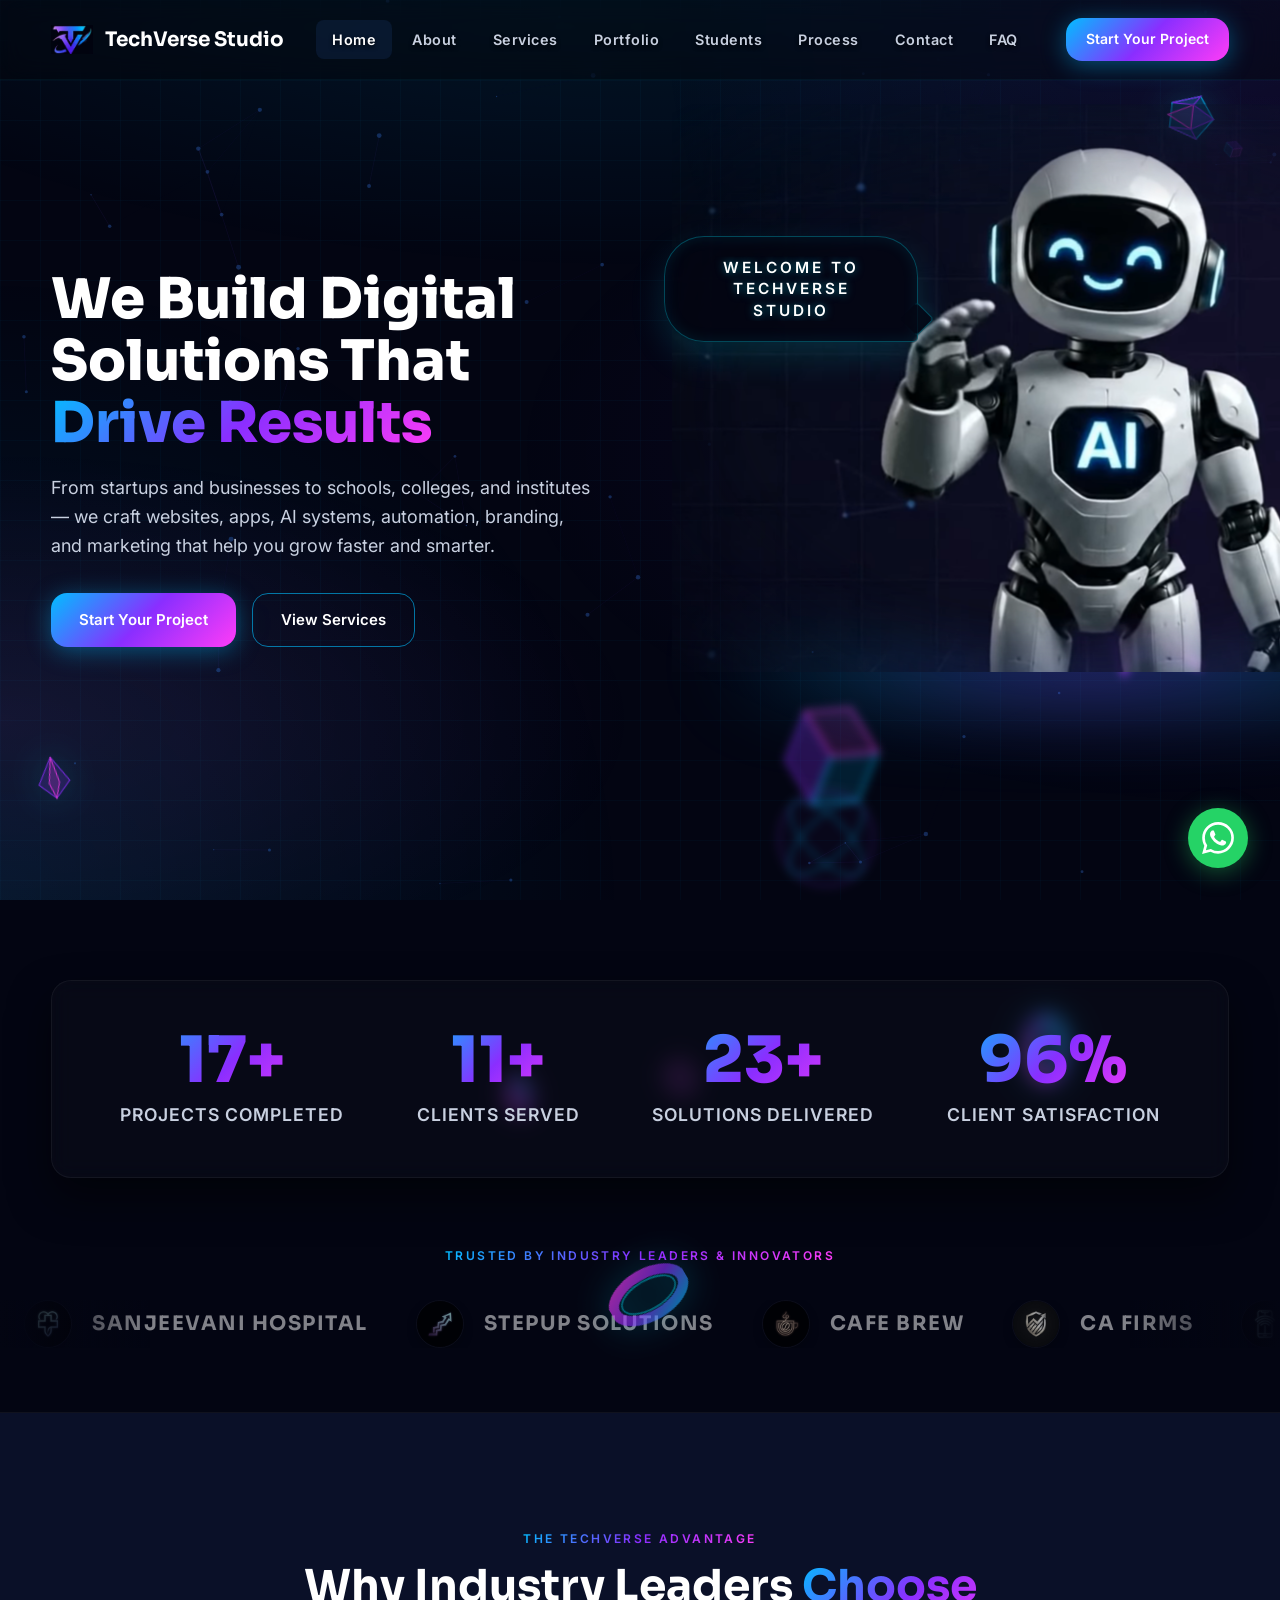
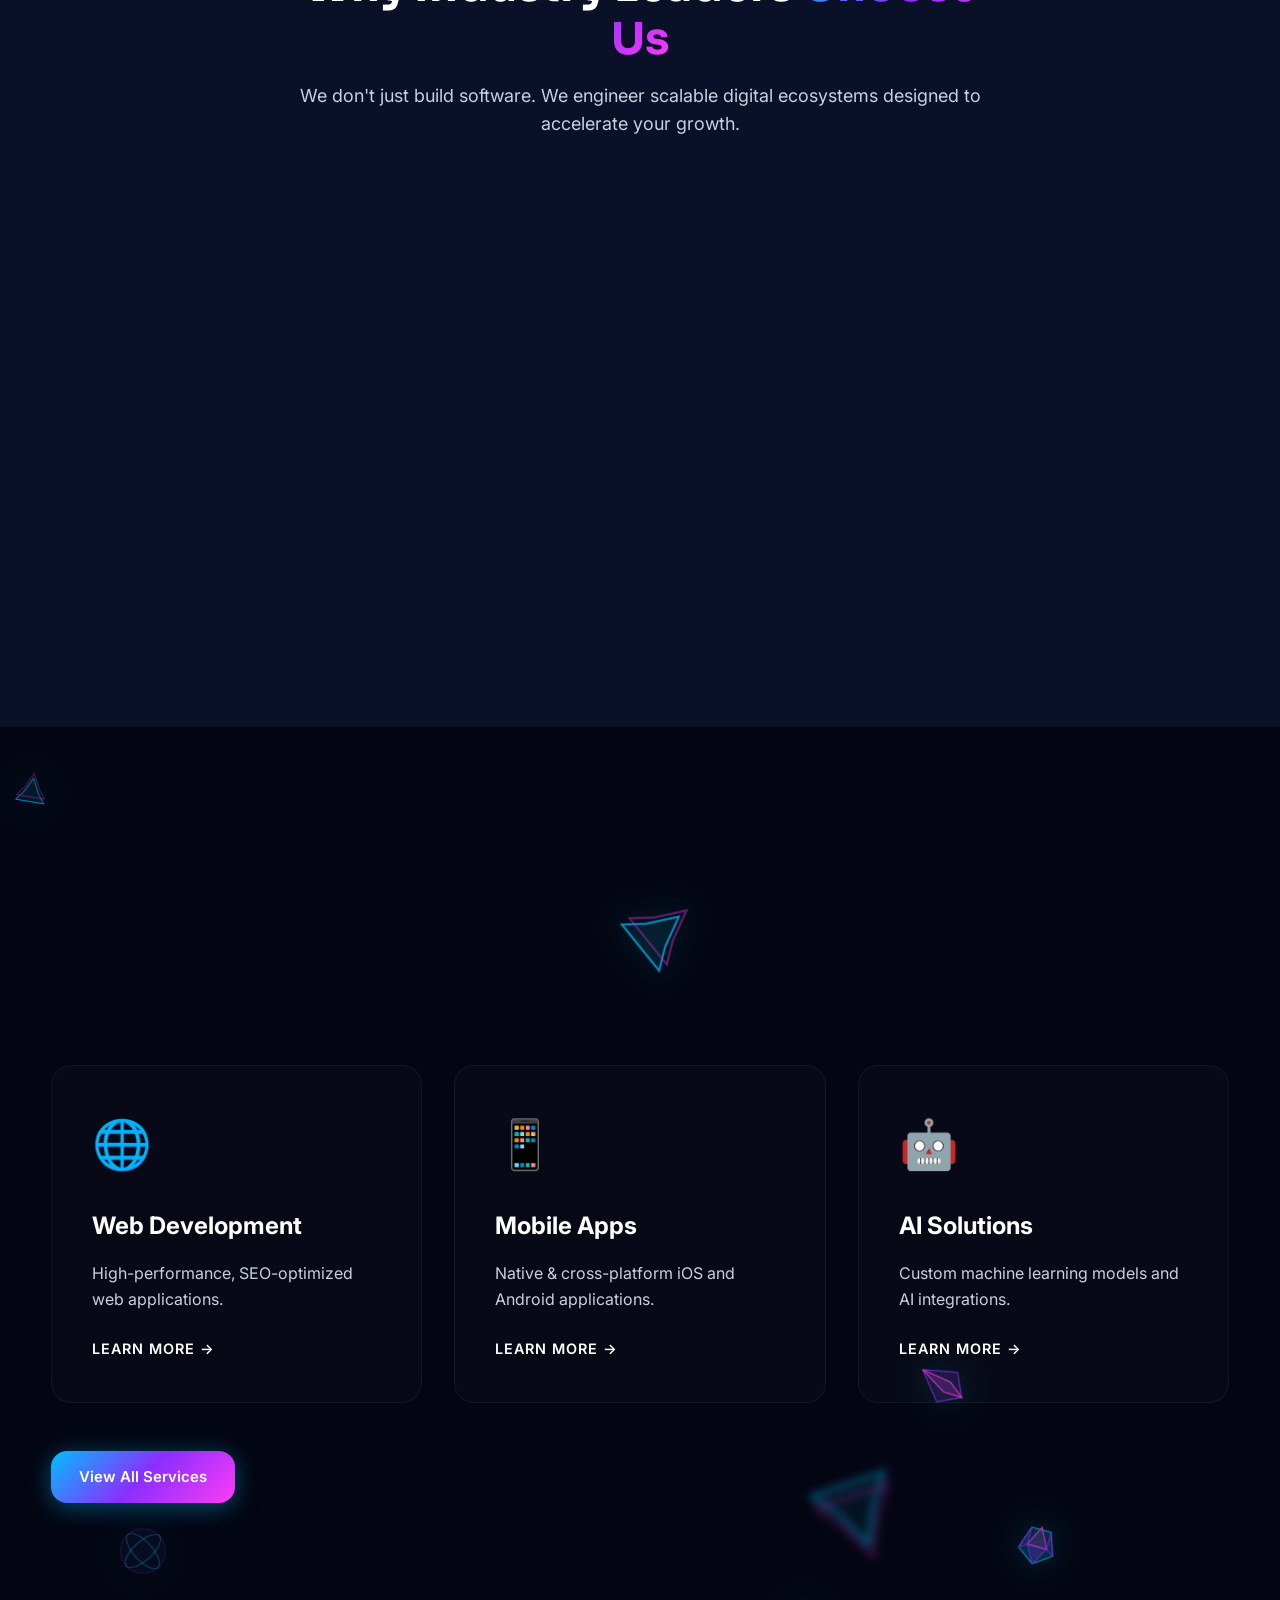
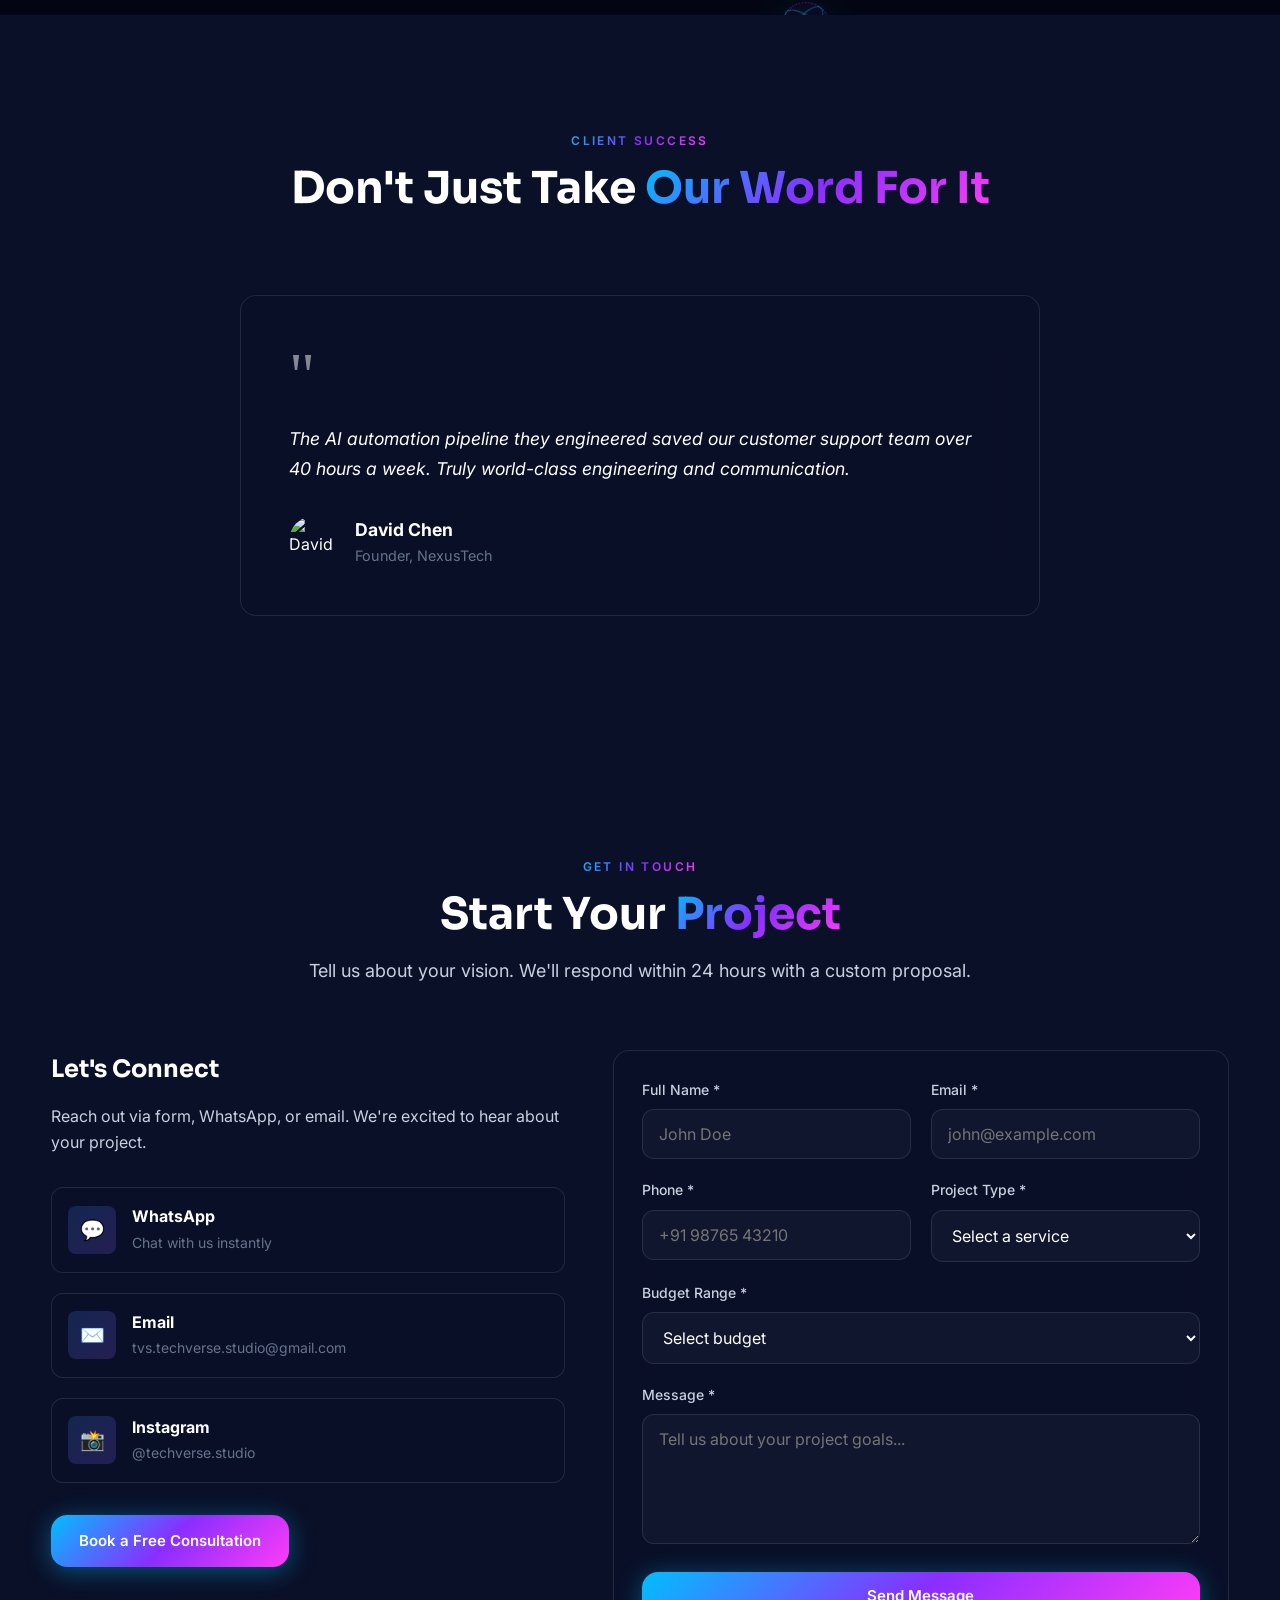
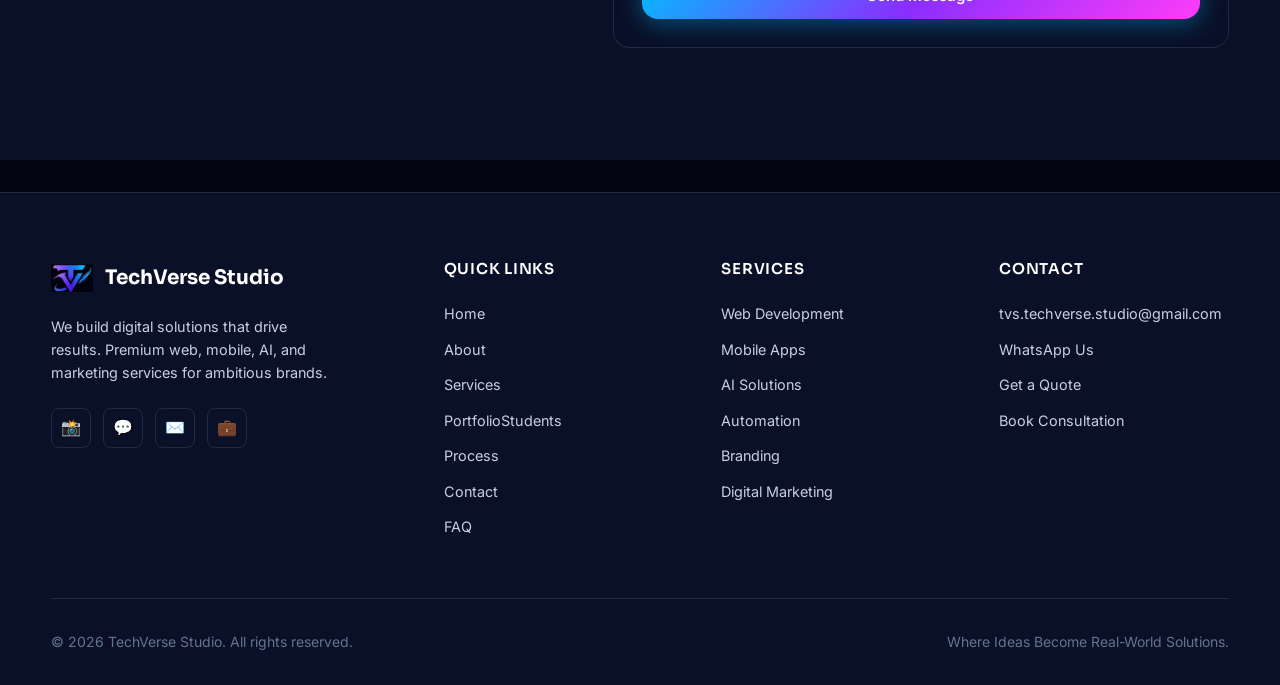
==== index.html @ c6647435 "Refine logo slider layout with perfect circular icons and polished typography" ====
<!DOCTYPE html>
<html lang="en" data-theme="dark">
<head>
  <meta charset="UTF-8">
  <meta name="viewport" content="width=device-width, initial-scale=1.0">
  <meta name="description" content="TechVerse Studio — Premium digital solutions: web development, mobile apps, AI, automation, branding, and marketing. Where ideas become real-world solutions.">
  <meta name="keywords" content="web development, mobile apps, AI solutions, digital marketing, TechVerse Studio">
  <meta name="author" content="TechVerse Studio">
  <title>TechVerse Studio | Where Ideas Become Real-World Solutions</title>
  <link rel="stylesheet" href="css/style.css?v=20">
  <link rel="icon" href="assets/logo.png" type="image/png">
</head>
<body>
  <!-- Global SVG Defs for 3D Objects -->
  <svg width="0" height="0" style="position: absolute; width: 0; height: 0; overflow: hidden;" aria-hidden="true">
    <defs>
      <linearGradient id="neon-gradient" x1="0%" y1="0%" x2="100%" y2="100%">
        <stop offset="0%" stop-color="#00BFFF"/>
        <stop offset="50%" stop-color="#8A2EFF"/>
        <stop offset="100%" stop-color="#FF3CF7"/>
      </linearGradient>
    </defs>
  </svg>

  <canvas id="particle-canvas" aria-hidden="true"></canvas>
  

  <header class="navbar" role="banner">
    <div class="nav-inner">
      <a href="index.html" class="logo" aria-label="TechVerse Studio Home">
        <div class="logo-icon" aria-hidden="true">
          <img src="assets/logo.png" alt="TechVerse Studio logo">
        </div>
        <span>TechVerse Studio</span>
      </a>
      <nav class="nav-links" aria-label="Main navigation">
        <a href="index.html" class="active">Home</a>
        <a href="about.html">About</a>
        <a href="services.html">Services</a>
        <a href="portfolio.html">Portfolio</a><a href="students.html">Students</a>
        <a href="process.html">Process</a>
        <a href="contact.html">Contact</a>
        <a href="faq.html">FAQ</a>
      </nav>
      <div class="nav-actions">
        <a href="contact.html" class="btn btn-primary btn-sm nav-cta">Start Your Project</a>
        <button class="menu-toggle" type="button" aria-label="Open menu" aria-expanded="false">
          <span></span><span></span><span></span>
        </button>
      </div>
    </div>
    <nav class="mobile-menu" aria-label="Mobile navigation">
      <a href="index.html" class="active">Home</a>
      <a href="about.html">About</a>
      <a href="services.html">Services</a>
      <a href="portfolio.html">Portfolio</a><a href="students.html">Students</a>
      <a href="process.html">Process</a>
      <a href="contact.html">Contact</a>
      <a href="faq.html">FAQ</a>
      <a href="contact.html" class="btn btn-primary" style="margin-top:1rem;text-align:center;">Start Your Project</a>
    </nav>
  </header>

  <main>
    <!-- Hero -->
    <section class="hero" id="home" aria-labelledby="hero-heading">
      
      <div class="container">
        <div class="hero-grid">
          <div class="hero-content">
            <h1 id="hero-heading">We Build Digital Solutions That <span class="gradient-text">Drive Results</span></h1>
            <p>From startups and businesses to schools, colleges, and institutes — we craft websites, apps, AI systems, automation, branding, and marketing that help you grow faster and smarter.</p>
            <div class="btn-group">
              <a href="contact.html" class="btn btn-primary">Start Your Project</a>
              <a href="services.html" class="btn btn-secondary">View Services</a>
            </div>
          </div>
          <div class="hero-visual">
            <div class="robot-container">
                <div class="robot-ambient-glow"></div>
                  <video class="robot-video" src="assets/videos/robot-new.webm" autoplay loop muted playsinline aria-label="3D Robot"></video>
              </div>
              <div class="video-caption">
                <span class="typewriter-text" id="robot-caption-text">Welcome To TechVerse Studio</span>
              </div>
          </div>
        </div>
      </div>
    </section>


    <!-- Trusted By / Social Proof -->
    <!-- Stats Bar (Moved from Hero) -->
    <section class="section stats-section" style="padding-top: 4rem; padding-bottom: 0;">
      <div class="container">
            <div class="stats-bar reveal">
              <div class="stat-item">
                <div class="stat-number" data-count="18" data-suffix="+">0</div>
                <div class="stat-label">Projects Completed</div>
              </div>
              <div class="stat-item">
                <div class="stat-number" data-count="12" data-suffix="+">0</div>
                <div class="stat-label">Clients Served</div>
              </div>
              <div class="stat-item">
                <div class="stat-number" data-count="24" data-suffix="+">0</div>
                <div class="stat-label">Solutions Delivered</div>
              </div>
              <div class="stat-item">
                <div class="stat-number" data-count="98" data-suffix="%">0</div>
                <div class="stat-label">Client Satisfaction</div>
              </div>
            </div>
      </div>
    </section>

    <section class="logo-marquee-section" aria-labelledby="trusted-by">
      <div class="container" style="text-align: center; margin-bottom: 2rem;">
        <span class="section-label" id="trusted-by" style="margin-bottom:0;">Trusted by Industry Leaders & Innovators</span>
      </div>
      <div class="marquee-container">
        <div class="marquee-track">

          <!-- Logo set 1 -->
          <div class="marquee-item client-logo">
            <img src="assets/images/logos/sanjeevani.png" alt="Sanjeevani Logo">
            <span class="text-logo">Sanjeevani Hospital</span>
          </div>
          <div class="marquee-item client-logo">
            <img src="assets/images/logos/stepup.png" alt="Stepup Logo">
            <span class="text-logo">Stepup Solutions</span>
          </div>
          <div class="marquee-item client-logo">
            <img src="assets/images/logos/cafe.png" alt="Cafe Brew Logo">
            <span class="text-logo">Cafe Brew</span>
          </div>
          <div class="marquee-item client-logo">
            <img src="assets/images/logos/ca.png" alt="CA Firms Logo">
            <span class="text-logo">CA Firms</span>
          </div>
          <div class="marquee-item client-logo">
            <img src="assets/images/logos/dilip_mobile.png" alt="Dilip Mobile Logo">
            <span class="text-logo">Dilip Mobile Stores</span>
          </div>
          
          <!-- Logo set 2 (Duplicate for infinite scroll) -->
          <div class="marquee-item client-logo">
            <img src="assets/images/logos/sanjeevani.png" alt="Sanjeevani Logo">
            <span class="text-logo">Sanjeevani Hospital</span>
          </div>
          <div class="marquee-item client-logo">
            <img src="assets/images/logos/stepup.png" alt="Stepup Logo">
            <span class="text-logo">Stepup Solutions</span>
          </div>
          <div class="marquee-item client-logo">
            <img src="assets/images/logos/cafe.png" alt="Cafe Brew Logo">
            <span class="text-logo">Cafe Brew</span>
          </div>
          <div class="marquee-item client-logo">
            <img src="assets/images/logos/ca.png" alt="CA Firms Logo">
            <span class="text-logo">CA Firms</span>
          </div>
          <div class="marquee-item client-logo">
            <img src="assets/images/logos/dilip_mobile.png" alt="Dilip Mobile Logo">
            <span class="text-logo">Dilip Mobile Stores</span>
          </div>

        </div>
      </div>
    </section>

    <!-- Why Choose Us -->
    <section class="section" id="why-us" style="background:var(--bg-secondary);">
      <div class="container">
        <header class="section-header reveal">
          <span class="section-label">The TechVerse Advantage</span>
          <h2 class="section-title">Why Industry Leaders <span class="gradient-text">Choose Us</span></h2>
          <p class="section-desc">We don't just build software. We engineer scalable digital ecosystems designed to accelerate your growth.</p>
        </header>
        
        <div class="why-us-grid reveal">
          <div class="glass-card feature-card">
            <div class="feature-icon" aria-hidden="true">📊</div>
            <h3>Data-Driven Strategy</h3>
            <p>Every decision is backed by analytics and user behavior data, ensuring maximum ROI and conversion rates.</p>
          </div>
          <div class="glass-card feature-card">
            <div class="feature-icon" aria-hidden="true">🏆</div>
            <h3>Award-Winning UI/UX</h3>
            <p>We blend breathtaking aesthetics with intuitive user psychology to create digital experiences that captivate and convert.</p>
          </div>
          <div class="glass-card feature-card">
            <div class="feature-icon" aria-hidden="true">⚡</div>
            <h3>Agile Rapid Delivery</h3>
            <p>Our streamlined sprint methodology guarantees transparent milestones and rapid deployment without compromising quality.</p>
          </div>
          <div class="glass-card feature-card">
            <div class="feature-icon" aria-hidden="true">🔒</div>
            <h3>Enterprise Scalability</h3>
            <p>Built on modern, secure cloud architectures designed to scale effortlessly as your user base grows from hundreds to millions.</p>
          </div>
        </div>
      </div>
    </section>

    <!-- Services Preview -->
    <section class="section" id="services-preview">
      <div class="container">
        <header class="section-header reveal">
          <span class="section-label">Our Capabilities</span>
          <h2 class="section-title">End-to-End <span class="gradient-text">Engineering</span></h2>
          <p class="section-desc">Comprehensive digital solutions tailored to solve your most complex business challenges.</p>
        </header>
        
        <div class="services-preview-grid reveal">
          <a href="services.html" class="service-preview-card">
            <div class="service-preview-icon">🌐</div>
            <h3>Web Development</h3>
            <p>High-performance, SEO-optimized web applications.</p>
            <span class="service-link">Learn More &rarr;</span>
          </a>
          <a href="services.html" class="service-preview-card">
            <div class="service-preview-icon">📱</div>
            <h3>Mobile Apps</h3>
            <p>Native & cross-platform iOS and Android applications.</p>
            <span class="service-link">Learn More &rarr;</span>
          </a>
          <a href="services.html" class="service-preview-card">
            <div class="service-preview-icon">🤖</div>
            <h3>AI Solutions</h3>
            <p>Custom machine learning models and AI integrations.</p>
            <span class="service-link">Learn More &rarr;</span>
          </a>
        </div>
        
        <div class="text-center reveal" style="margin-top: 3rem;">
          <a href="services.html" class="btn btn-primary">View All Services</a>
        </div>
      </div>
    </section>


    <!-- Testimonials -->
    <section class="section" id="testimonials" style="background:var(--bg-secondary); overflow: hidden;">
      <div class="container">
        <header class="section-header reveal">
          <span class="section-label">Client Success</span>
          <h2 class="section-title">Don't Just Take <span class="gradient-text">Our Word For It</span></h2>
        </header>

        <div class="testimonial-slider-container reveal">
          <div class="testimonial-track">
            <!-- Testimonial 1 -->
            <div class="glass-card testimonial-card">
              <div class="quote-icon">"</div>
              <p class="testimonial-text">TechVerse didn't just build us a website; they completely overhauled our digital strategy. Our inbound lead generation has increased by 150% since launch.</p>
              <div class="testimonial-author">
                <img src="https://images.unsplash.com/photo-1560250097-0b93528c311a?w=100&h=100&fit=crop" alt="Sarah Jenkins">
                <div>
                  <strong>Sarah Jenkins</strong>
                  <span>CMO, Meridian Corp</span>
                </div>
              </div>
            </div>
            
            <!-- Testimonial 2 -->
            <div class="glass-card testimonial-card">
              <div class="quote-icon">"</div>
              <p class="testimonial-text">The AI automation pipeline they engineered saved our customer support team over 40 hours a week. Truly world-class engineering and communication.</p>
              <div class="testimonial-author">
                <img src="https://images.unsplash.com/photo-1472099645785-5658abf4ff4e?w=100&h=100&fit=crop" alt="David Chen">
                <div>
                  <strong>David Chen</strong>
                  <span>Founder, NexusTech</span>
                </div>
              </div>
            </div>

            <!-- Testimonial 3 -->
            <div class="glass-card testimonial-card">
              <div class="quote-icon">"</div>
              <p class="testimonial-text">From wireframes to final deployment, the TechVerse team was flawless. The mobile app they built is currently maintaining a 4.9 star rating on the App Store.</p>
              <div class="testimonial-author">
                <img src="https://images.unsplash.com/photo-1573496359142-b8d87734a5a2?w=100&h=100&fit=crop" alt="Elena Rodriguez">
                <div>
                  <strong>Elena Rodriguez</strong>
                  <span>VP Product, FitTrack Pro</span>
                </div>
              </div>
            </div>
          </div>
        </div>
      </div>
    </section>



        <!-- Contact -->
    <section class="section" id="contact" style="background:var(--bg-secondary);" aria-labelledby="contact-heading">
      <div class="container">
        <header class="section-header reveal">
          <span class="section-label">Get In Touch</span>
          <h2 id="contact-heading" class="section-title">Start Your <span class="gradient-text">Project</span></h2>
          <p class="section-desc">Tell us about your vision. We'll respond within 24 hours with a custom proposal.</p>
        </header>
        <div class="contact-grid reveal">
          <div class="contact-info">
            <h3>Let's Connect</h3>
            <p style="color:var(--text-secondary);">Reach out via form, WhatsApp, or email. We're excited to hear about your project.</p>
            <div class="contact-methods">
              <a href="#" data-whatsapp class="contact-method">
                <span class="icon" aria-hidden="true">💬</span>
                <div><strong>WhatsApp</strong><br><span style="color:var(--text-muted);font-size:0.875rem;">Chat with us instantly</span></div>
              </a>
              <a href="mailto:tvs.techverse.studio@gmail.com" class="contact-method">
                <span class="icon" aria-hidden="true">✉️</span>
                <div><strong>Email</strong><br><span style="color:var(--text-muted);font-size:0.875rem;">tvs.techverse.studio@gmail.com</span></div>
              </a>
              <a href="https://www.instagram.com/techverse.studio?igsh=OHdoYjA3OWU3Mjho" target="_blank" rel="noopener noreferrer" class="contact-method">
                <span class="icon" aria-hidden="true">📸</span>
                <div><strong>Instagram</strong><br><span style="color:var(--text-muted);font-size:0.875rem;">@techverse.studio</span></div>
              </a>
            </div>
            <a href="#" data-whatsapp class="btn btn-primary">Book a Free Consultation</a>
          </div>
          <form class="glass-card contact-form" id="contact-form" novalidate>
            <input type="hidden" name="_subject" value="New Submission from TechVerse Studio">
            <input type="hidden" name="_captcha" value="false">

            <div class="form-success" role="alert">Thank you! Your message has been prepared. We'll be in touch soon.</div>
            <div class="form-row">
              <div class="form-group">
                <label for="name">Full Name *</label>
                <input type="text" id="name" name="name" required autocomplete="name" placeholder="John Doe">
                <span class="form-error"></span>
              </div>
              <div class="form-group">
                <label for="email">Email *</label>
                <input type="email" id="email" name="email" required autocomplete="email" placeholder="john@example.com">
                <span class="form-error"></span>
              </div>
            </div>
            <div class="form-row">
              <div class="form-group">
                <label for="phone">Phone *</label>
                <input type="tel" id="phone" name="phone" required autocomplete="tel" placeholder="+91 98765 43210">
                <span class="form-error"></span>
              </div>
              <div class="form-group">
                <label for="project">Project Type *</label>
                <select id="project" name="project" required>
                  <option value="">Select a service</option>
                  <option value="web">Web Development</option>
                  <option value="app">Mobile App</option>
                  <option value="ai">AI Solutions</option>
                  <option value="automation">Automation</option>
                  <option value="branding">Branding & Design</option>
                  <option value="marketing">Digital Marketing</option>
                  <option value="other">Other</option>
                </select>
                <span class="form-error"></span>
              </div>
            </div>
            <div class="form-group">
              <label for="budget">Budget Range *</label>
              <select id="budget" name="budget" required>
                <option value="">Select budget</option>
                <option value="under-500">Under $500</option>
                <option value="500-2500">$500 – $2,500</option>
                <option value="2500-10000">$2,500 – $10,000</option>
                <option value="10000+">$10,000+</option>
              </select>
              <span class="form-error"></span>
            </div>
            <div class="form-group">
              <label for="message">Message *</label>
              <textarea id="message" name="message" rows="5" required placeholder="Tell us about your project goals..."></textarea>
              <span class="form-error"></span>
            </div>
            <button type="submit" class="btn btn-primary" style="width:100%;">Send Message</button>
          </form>
        </div>
      </div>
    </section>
  </main>

  <footer class="footer" role="contentinfo">
    <div class="container">
      <div class="footer-grid">
        <div class="footer-brand">
          <a href="index.html" class="logo">
            <div class="logo-icon" aria-hidden="true"><img src="assets/logo.png" alt="TechVerse Studio logo"></div>
            <span>TechVerse Studio</span>
          </a>
          <p>We build digital solutions that drive results. Premium web, mobile, AI, and marketing services for ambitious brands.</p>
          <div class="social-links">
            <a href="https://www.instagram.com/techverse.studio?igsh=OHdoYjA3OWU3Mjho" target="_blank" rel="noopener noreferrer" aria-label="Instagram">📸</a>
            <a href="#" data-whatsapp aria-label="WhatsApp">💬</a>
            <a href="mailto:tvs.techverse.studio@gmail.com" aria-label="Email">✉️</a>
            <a href="https://linkedin.com" target="_blank" rel="noopener noreferrer" aria-label="LinkedIn">💼</a>
          </div>
        </div>
        <div>
          <h4>Quick Links</h4>
          <ul class="footer-links">
            <li><a href="index.html">Home</a></li>
            <li><a href="about.html">About</a></li>
            <li><a href="services.html">Services</a></li>
            <li><a href="portfolio.html">Portfolio</a><a href="students.html">Students</a></li>
            <li><a href="process.html">Process</a></li>
            <li><a href="contact.html">Contact</a></li>
            <li><a href="faq.html">FAQ</a></li>
          </ul>
        </div>
        <div>
          <h4>Services</h4>
          <ul class="footer-links">
            <li><a href="services.html">Web Development</a></li>
            <li><a href="services.html">Mobile Apps</a></li>
            <li><a href="services.html">AI Solutions</a></li>
            <li><a href="services.html">Automation</a></li>
            <li><a href="services.html">Branding</a></li>
            <li><a href="services.html">Digital Marketing</a></li>
          </ul>
        </div>
        <div>
          <h4>Contact</h4>
          <ul class="footer-links">
            <li><a href="mailto:tvs.techverse.studio@gmail.com">tvs.techverse.studio@gmail.com</a></li>
            <li><a href="#" data-whatsapp>WhatsApp Us</a></li>
            <li><a href="contact.html">Get a Quote</a></li>
            <li><a href="contact.html">Book Consultation</a></li>
          </ul>
        </div>
      </div>
      <div class="footer-bottom">
        <p>&copy; 2026 TechVerse Studio. All rights reserved.</p>
        <p>Where Ideas Become Real-World Solutions.</p>
      </div>
    </div>
  </footer>

  <a href="#" class="whatsapp-float" data-whatsapp aria-label="Chat on WhatsApp">
    <svg viewBox="0 0 24 24" xmlns="http://www.w3.org/2000/svg"><path d="M17.472 14.382c-.297-.149-1.758-.867-2.03-.967-.273-.099-.471-.148-.67.15-.197.297-.767.966-.94 1.164-.173.199-.347.223-.644.075-.297-.15-1.255-.463-2.39-1.475-.883-.788-1.48-1.761-1.653-2.059-.173-.297-.018-.458.13-.606.134-.133.298-.347.446-.52.149-.174.198-.298.298-.497.099-.198.05-.371-.025-.52-.075-.149-.669-1.612-.916-2.207-.242-.579-.487-.5-.669-.51-.173-.008-.371-.01-.57-.01-.198 0-.52.074-.792.372-.272.297-1.04 1.016-1.04 2.479 0 1.462 1.065 2.875 1.213 3.074.149.198 2.096 3.2 5.077 4.487.709.306 1.262.489 1.694.625.712.227 1.36.195 1.871.118.571-.085 1.758-.719 2.006-1.413.248-.694.248-1.289.173-1.413-.074-.124-.272-.198-.57-.347m-5.421 7.403h-.004a9.87 9.87 0 01-5.031-1.378l-.361-.214-3.741.982.998-3.648-.235-.374a9.86 9.86 0 01-1.51-5.26c.001-5.45 4.436-9.884 9.888-9.884 2.64 0 5.122 1.03 6.988 2.898a9.825 9.825 0 012.893 6.994c-.003 5.45-4.435 9.884-9.885 9.884m8.413-18.297A11.815 11.815 0 0012.05 0C5.495 0 .16 5.335.157 11.892c0 2.096.547 4.142 1.588 5.945L.057 24l6.305-1.654a11.882 11.882 0 005.683 1.448h.005c6.554 0 11.89-5.335 11.893-11.893a11.821 11.821 0 00-3.48-8.413z"/></svg>
  </a>

  <script src="js/main.js"></script>
</body>
</html>
---- css/style.css ----
/* TechVerse Studio — Premium Futuristic Design System */

@import url('https://fonts.googleapis.com/css2?family=Inter:wght@300;400;500;600;700&family=Sora:wght@400;500;600;700;800&display=swap');

:root {
  --bg-primary: #030512;
  --bg-secondary: #0A1028;
  --bg-card: rgba(10, 16, 40, 0.7);
  --bg-card-hover: rgba(14, 22, 56, 0.9);
  --text-primary: #FFFFFF;
  --text-secondary: #C8D0E0;
  --text-muted: #64748b;
  --accent-blue: #00BFFF;
  --accent-cyan: #00E5FF;
  --accent-purple: #8A2EFF;
  --accent-pink: #FF3CF7;
  --gradient-main: linear-gradient(135deg, #00BFFF 0%, #8A2EFF 50%, #FF3CF7 100%);
  --gradient-text: linear-gradient(135deg, #00BFFF, #8A2EFF, #FF3CF7);
  --gradient-glow: linear-gradient(135deg, rgba(0, 191, 255, 0.4), rgba(138, 46, 255, 0.4));
  --border-glass: rgba(255, 255, 255, 0.1);
  --border-glow: rgba(0, 191, 255, 0.6);
  --shadow-neon: 0 0 20px rgba(0, 191, 255, 0.4), 0 0 60px rgba(138, 46, 255, 0.3);
  --shadow-card: 0 8px 32px rgba(0, 0, 0, 0.6);
  --radius-sm: 8px;
  --radius-md: 12px;
  --radius-lg: 16px;
  --radius-xl: 24px;
  --font-display: 'Sora', sans-serif;
  --font-body: 'Inter', sans-serif;
  --nav-height: 80px;
  --transition: 0.35s cubic-bezier(0.4, 0, 0.2, 1);
  --container: min(1200px, 92vw);
}

[data-theme="light"] {
  --bg-primary: #f8fafc;
  --bg-secondary: #eef2ff;
  --bg-card: rgba(255, 255, 255, 0.85);
  --bg-card-hover: rgba(255, 255, 255, 0.95);
  --text-primary: #0f172a;
  --text-secondary: #475569;
  --text-muted: #64748b;
  --border-glass: rgba(15, 23, 42, 0.1);
  --border-glow: rgba(59, 130, 246, 0.25);
  --shadow-neon: 0 0 40px rgba(59, 130, 246, 0.1);
  --shadow-card: 0 8px 32px rgba(15, 23, 42, 0.08);
}

*, *::before, *::after {
  box-sizing: border-box;
  margin: 0;
  padding: 0;
}

html {
  scroll-behavior: smooth;
  scroll-padding-top: var(--nav-height);
}

body {
  font-family: var(--font-body);
  background: var(--bg-primary);
  color: var(--text-primary);
  line-height: 1.6;
  overflow-x: hidden;
  position: relative;
  transition: background var(--transition), color var(--transition);
}

body::before {
  content: '';
  position: fixed;
  inset: 0;
  background:
    radial-gradient(ellipse 80% 50% at 50% -20%, rgba(0, 191, 255, 0.15), transparent),
    radial-gradient(ellipse 60% 40% at 100% 50%, rgba(138, 46, 255, 0.1), transparent),
    radial-gradient(ellipse 50% 30% at 0% 80%, rgba(255, 60, 247, 0.08), transparent),
    linear-gradient(rgba(0, 191, 255, 0.03) 1px, transparent 1px),
    linear-gradient(90deg, rgba(0, 191, 255, 0.03) 1px, transparent 1px);
  background-size: 100% 100%, 100% 100%, 100% 100%, 40px 40px, 40px 40px;
  pointer-events: none;
  z-index: 0;
}

#particle-canvas {
  position: fixed;
  inset: 0;
  z-index: 0;
  pointer-events: none;
  opacity: 0.6;
}

img {
  max-width: 100%;
  height: auto;
  display: block;
}

a {
  color: inherit;
  text-decoration: none;
  transition: color var(--transition);
}

ul { list-style: none; }

.container {
  width: var(--container);
  margin-inline: auto;
  position: relative;
  z-index: 1;
}

.hero {
  min-height: 100vh;
  display: flex;
  align-items: center;
  padding: calc(var(--nav-height) + 4rem) 0 4rem;
  background: radial-gradient(circle at top right, rgba(138, 46, 255, 0.1), transparent 40%),
              radial-gradient(circle at bottom left, rgba(0, 191, 255, 0.1), transparent 40%);
  position: relative;
}

.section {
  padding: clamp(4rem, 10vw, 7rem) 0;
  position: relative;
  z-index: 1;
}

.section-header {
  text-align: center;
  max-width: 720px;
  margin: 0 auto clamp(2.5rem, 5vw, 4rem);
}

.section-label {
  display: inline-block;
  font-size: 0.75rem;
  font-weight: 600;
  letter-spacing: 0.2em;
  text-transform: uppercase;
  background: var(--gradient-text);
  -webkit-background-clip: text;
  -webkit-text-fill-color: transparent;
  background-clip: text;
  margin-bottom: 0.75rem;
}

.section-title {
  font-family: var(--font-display);
  font-size: clamp(1.75rem, 4vw, 2.75rem);
  font-weight: 700;
  line-height: 1.2;
  margin-bottom: 1rem;
}

.section-desc {
  color: var(--text-secondary);
  font-size: clamp(1rem, 2vw, 1.125rem);
}

.gradient-text {
  background: var(--gradient-text);
  -webkit-background-clip: text;
  -webkit-text-fill-color: transparent;
  background-clip: text;
}

/* Buttons */
.btn {
  display: inline-flex;
  align-items: center;
  justify-content: center;
  gap: 0.5rem;
  padding: 0.875rem 1.75rem;
  font-family: var(--font-body);
  font-size: 0.9375rem;
  font-weight: 600;
  border-radius: 16px;
  border: none;
  cursor: pointer;
  transition: all 0.4s cubic-bezier(0.4, 0, 0.2, 1);
  position: relative;
  overflow: hidden;
}

.btn-primary {
  background: var(--gradient-main);
  color: #fff;
  box-shadow: 0 4px 24px rgba(0, 191, 255, 0.4);
}

.btn-primary:hover {
  transform: translateY(-3px) scale(1.02);
  box-shadow: 0 8px 40px rgba(0, 191, 255, 0.6), 0 0 60px rgba(138, 46, 255, 0.4);
}

.btn-secondary {
  background: transparent;
  color: var(--text-primary);
  border: 1px solid var(--border-glow);
  backdrop-filter: blur(12px);
}

.btn-secondary:hover {
  border-color: var(--accent-cyan);
  background: rgba(0, 191, 255, 0.1);
  box-shadow: 0 0 30px rgba(0, 229, 255, 0.3);
  transform: translateY(-3px) scale(1.02);
}

.btn-ghost {
  background: rgba(255, 255, 255, 0.05);
  border: 1px solid var(--border-glass);
  color: var(--text-primary);
}

.btn-ghost:hover {
  background: rgba(255, 255, 255, 0.1);
  border-color: var(--border-glow);
}

.btn-sm { padding: 0.625rem 1.25rem; font-size: 0.875rem; }

.btn-group {
  display: flex;
  flex-wrap: wrap;
  gap: 1rem;
}

/* Glass cards */
.glass-card {
  background: var(--bg-card);
  backdrop-filter: blur(20px);
  -webkit-backdrop-filter: blur(20px);
  border: 1px solid var(--border-glass);
  border-radius: var(--radius-lg);
  padding: 1.75rem;
  transition: all var(--transition);
  position: relative;
  overflow: hidden;
}

.glass-card::before {
  content: '';
  position: absolute;
  inset: 0;
  border-radius: inherit;
  padding: 2px;
  background: linear-gradient(135deg, rgba(0, 191, 255, 0.8), transparent 40%, rgba(255, 60, 247, 0.6));
  -webkit-mask: linear-gradient(#fff 0 0) content-box, linear-gradient(#fff 0 0);
  mask: linear-gradient(#fff 0 0) content-box, linear-gradient(#fff 0 0);
  -webkit-mask-composite: xor;
  mask-composite: exclude;
  opacity: 0;
  transition: opacity var(--transition);
  pointer-events: none;
}

.glass-card:hover {
  background: var(--bg-card-hover);
  transform: translateY(-4px);
  box-shadow: var(--shadow-neon), var(--shadow-card);
  border-color: var(--border-glow);
}

.glass-card:hover::before { opacity: 1; }

/* Navbar */
.navbar {
  position: fixed;
  top: 0;
  left: 0;
  right: 0;
  height: var(--nav-height);
  z-index: 1000;
  transition: all var(--transition);
}

.navbar.scrolled {
  background: rgba(3, 5, 8, 0.85);
  backdrop-filter: blur(20px);
  -webkit-backdrop-filter: blur(20px);
  border-bottom: 1px solid var(--border-glass);
  box-shadow: 0 4px 24px rgba(0, 0, 0, 0.2);
}

[data-theme="light"] .navbar.scrolled {
  background: rgba(248, 250, 252, 0.9);
}

.nav-inner {
  display: flex;
  align-items: center;
  justify-content: space-between;
  height: 100%;
  width: var(--container);
  margin-inline: auto;
}

.logo {
  display: flex;
  align-items: center;
  gap: 0.75rem;
  font-family: var(--font-display);
  font-weight: 700;
  font-size: 1.25rem;
}

.logo-icon {
  width: 42px;
  height: 42px;
  border-radius: var(--radius-sm);
  background: transparent;
  display: flex;
  align-items: center;
  justify-content: center;
  flex-shrink: 0;
  overflow: hidden;
}

.logo-icon svg { width: 24px; height: 24px; }

.logo-icon img {
  width: 100%;
  height: 100%;
  object-fit: contain;
}

.nav-links {
  display: flex;
  align-items: center;
  gap: 0.25rem;
}

.nav-links a {
  padding: 0.5rem 1rem;
  font-size: 0.9rem;
  font-weight: 500;
  color: var(--text-secondary);
  border-radius: var(--radius-sm);
  transition: all var(--transition);
}

.nav-links a:hover,
.nav-links a.active {
  color: var(--text-primary);
  background: rgba(59, 130, 246, 0.1);
}

.nav-actions {
  display: flex;
  align-items: center;
  gap: 0.75rem;
}



.theme-toggle:hover {
  border-color: var(--border-glow);
  box-shadow: 0 0 16px rgba(59, 130, 246, 0.2);
}

.nav-cta { display: inline-flex; }

.menu-toggle {
  display: none;
  flex-direction: column;
  gap: 5px;
  width: 44px;
  height: 44px;
  padding: 10px;
  border: 1px solid var(--border-glass);
  border-radius: var(--radius-sm);
  background: rgba(255, 255, 255, 0.05);
  cursor: pointer;
}

.menu-toggle span {
  display: block;
  height: 2px;
  background: var(--text-primary);
  border-radius: 2px;
  transition: all var(--transition);
}

.menu-toggle.active span:nth-child(1) {
  transform: rotate(45deg) translate(5px, 5px);
}

.menu-toggle.active span:nth-child(2) { opacity: 0; }

.menu-toggle.active span:nth-child(3) {
  transform: rotate(-45deg) translate(5px, -5px);
}

.mobile-menu {
  display: none;
  position: fixed;
  top: var(--nav-height);
  left: 0;
  right: 0;
  bottom: 0;
  background: rgba(3, 5, 8, 0.98);
  backdrop-filter: blur(24px);
  z-index: 999;
  padding: 2rem;
  flex-direction: column;
  gap: 0.5rem;
  transform: translateX(100%);
  transition: transform 0.4s cubic-bezier(0.4, 0, 0.2, 1);
}

.mobile-menu.open {
  transform: translateX(0);
}

.mobile-menu a {
  padding: 1rem 1.25rem;
  font-size: 1.125rem;
  font-weight: 500;
  border-radius: var(--radius-md);
  border: 1px solid transparent;
}

.mobile-menu a:hover,
.mobile-menu a.active {
  background: rgba(59, 130, 246, 0.1);
  border-color: var(--border-glass);
}

/* Hero */
.hero {
  min-height: 100vh;
  display: flex;
  align-items: center;
  padding-top: var(--nav-height);
  position: relative;
  overflow: hidden;
}

.hero-grid {
  display: grid;
  grid-template-columns: 1fr 1fr;
  gap: 3rem;
  align-items: center;
}

.hero-badge {
  display: inline-flex;
  align-items: center;
  gap: 0.5rem;
  padding: 0.5rem 1rem;
  background: rgba(59, 130, 246, 0.1);
  border: 1px solid var(--border-glow);
  border-radius: 100px;
  font-size: 0.8125rem;
  font-weight: 500;
  color: var(--accent-cyan);
  margin-bottom: 1.5rem;
  animation: fadeInUp 0.8s ease;
}

.hero-badge .pulse {
  width: 8px;
  height: 8px;
  background: var(--accent-cyan);
  border-radius: 50%;
  animation: pulse 2s infinite;
}

.hero-content {
  position: relative;
  pointer-events: auto;
}

.hero h1 {
  font-family: var(--font-display);
  font-size: clamp(2.25rem, 5vw, 3.5rem);
  font-weight: 800;
  line-height: 1.1;
  margin-bottom: 1.25rem;
  animation: fadeInUp 0.8s ease 0.1s both;
}

.hero-tagline {
  font-size: clamp(1rem, 2vw, 1.25rem);
  color: var(--accent-cyan);
  font-weight: 500;
  margin-bottom: 0.75rem;
  animation: fadeInUp 0.8s ease 0.15s both;
}

.hero p {
  color: var(--text-secondary);
  font-size: clamp(1rem, 2vw, 1.125rem);
  max-width: 540px;
  margin-bottom: 2rem;
  animation: fadeInUp 0.8s ease 0.2s both;
}

.hero .btn-group { animation: fadeInUp 0.8s ease 0.3s both; }

.hero-visual {
  position: relative;
  animation: fadeIn 1s ease 0.4s both;
  display: flex;
  justify-content: center;
  align-items: center; /* Align with left-side content center */
}

/* 3D Robot Video Integration */
.robot-container {
  position: relative;
  width: 180%; /* Even larger frame width */
  max-width: 1400px; 
  right: -25%; 
  margin-inline: auto;
  display: flex;
  justify-content: flex-end;
  align-items: center;
  transform: translateY(-20px) scale(2.1); /* Scaled up by ~30% from 1.6 */
  pointer-events: none;
}

.robot-ambient-glow {
  position: absolute;
  bottom: 10%;
  left: 50%;
  transform: translateX(-50%);
  width: 60%;
  height: 40px;
  background: radial-gradient(ellipse at center, rgba(138, 46, 255, 0.6) 0%, rgba(0, 191, 255, 0.3) 50%, transparent 80%);
  filter: blur(20px);
  z-index: 0;
  animation: pulse 4s infinite alternate;
}

.robot-video {
  width: 100%;
  height: auto;
  position: relative;
  z-index: 1;
  object-fit: contain;
  /* Strictly remove generator logos in corners */
  clip-path: inset(0 15% 15% 15%); 
  /* Aggressively fade the margins of the video box to 0% opacity long before the actual edge, guaranteeing a seamless blend into the website background */
  -webkit-mask-image: radial-gradient(ellipse at 50% 45%, black 40%, transparent 75%);
  mask-image: radial-gradient(ellipse at 50% 45%, black 40%, transparent 75%);
}

/* Creative Speech Cloud Caption */
.video-caption {
  position: absolute;
  top: -20%; /* Shifted even higher to -20% */
  right: 55%; /* Shifted towards the right */
  z-index: 20;
  display: flex;
  align-items: center;
  justify-content: center;
  background: rgba(3, 5, 18, 0.7);
  backdrop-filter: blur(12px);
  -webkit-backdrop-filter: blur(12px);
  border: 1px solid rgba(0, 229, 255, 0.3);
  padding: 1.25rem 2rem;
  /* Speech bubble shape: fully rounded except the bottom-right corner which acts as the base of the tail */
  border-radius: 40px 40px 5px 40px;
  box-shadow: 0 15px 35px rgba(0, 229, 255, 0.15), inset 0 0 15px rgba(0, 229, 255, 0.1);
  animation: float 4s ease-in-out infinite;
  white-space: nowrap;
  
  /* Hidden by default, appears when waving */
  opacity: 0;
  transform: translateY(10px) scale(0.95);
  transition: opacity 0.4s ease, transform 0.4s ease;
  pointer-events: none;
}

.hero-visual.is-waving .video-caption {
  opacity: 1;
  transform: translateY(0) scale(1);
}

/* The Speech Tail pointing towards the robot's mouth */
.video-caption::after {
  content: '';
  position: absolute;
  bottom: 10px;
  right: -12px;
  width: 24px;
  height: 24px;
  background: rgba(3, 5, 18, 0.7);
  border-right: 1px solid rgba(0, 229, 255, 0.3);
  border-top: 1px solid rgba(0, 229, 255, 0.3);
  backdrop-filter: blur(12px);
  -webkit-backdrop-filter: blur(12px);
  transform: rotate(45deg);
  border-radius: 4px;
  z-index: -1;
  box-shadow: 5px -5px 10px rgba(0, 229, 255, 0.05);
}

.typewriter-text {
  font-family: var(--font-mono);
  font-size: clamp(0.9rem, 1.2vw, 1.1rem);
  font-weight: 600;
  color: #ffffff;
  text-transform: uppercase;
  letter-spacing: 3px;
  text-shadow: 0 0 8px rgba(0, 229, 255, 0.5);
  border-right: none;
  white-space: normal;
  text-align: center;
  margin: 0 auto;
  line-height: 1.4;
  clip-path: inset(0 100% 0 0);
  animation: none;
}

.hero-visual.is-waving .typewriter-text {
  animation: typing-clip 1.5s forwards;
}

@keyframes typing-clip {
  from { clip-path: inset(0 100% 0 0); }
  to { clip-path: inset(0 0 0 0); }
}

@keyframes blink-caret {
  from, to { border-color: transparent }
  50% { border-color: var(--accent-cyan); }
}

.floating {
  animation: float 6s ease-in-out infinite;
}

.floating-delay { animation-delay: -3s; }

/* Stats */
.stats-bar {
  display: grid;
  grid-template-columns: repeat(4, 1fr);
  gap: 1.5rem;
  margin-top: 4rem;
  padding: 2rem;
  background: var(--bg-card);
  backdrop-filter: blur(20px);
  border: 1px solid var(--border-glass);
  border-radius: var(--radius-xl);
}

.stat-item { text-align: center; }

.stat-number {
  font-family: var(--font-display);
  font-size: clamp(2rem, 4vw, 2.75rem);
  font-weight: 700;
  background: var(--gradient-text);
  -webkit-background-clip: text;
  -webkit-text-fill-color: transparent;
  background-clip: text;
}

.stat-label {
  font-size: 0.875rem;
  color: var(--text-secondary);
  margin-top: 0.25rem;
}

/* Services grid */
.services-grid {
  display: grid;
  grid-template-columns: repeat(auto-fill, minmax(280px, 1fr));
  gap: 1.5rem;
}

.service-card .service-icon {
  width: 56px;
  height: 56px;
  border-radius: var(--radius-md);
  background: linear-gradient(135deg, rgba(59, 130, 246, 0.2), rgba(139, 92, 246, 0.2));
  display: flex;
  align-items: center;
  justify-content: center;
  font-size: 1.5rem;
  margin-bottom: 1.25rem;
  transition: transform var(--transition);
}

.service-card:hover .service-icon {
  transform: scale(1.08);
  box-shadow: 0 0 24px rgba(59, 130, 246, 0.3);
}

.service-card h3 {
  font-family: var(--font-display);
  font-size: 1.125rem;
  font-weight: 600;
  margin-bottom: 0.5rem;
}

.service-card p {
  font-size: 0.9rem;
  color: var(--text-secondary);
  line-height: 1.5;
}

/* Why choose / benefits */
.benefits-grid {
  display: grid;
  grid-template-columns: repeat(auto-fill, minmax(300px, 1fr));
  gap: 1.5rem;
}

.benefit-card {
  display: flex;
  gap: 1.25rem;
  align-items: flex-start;
}

.benefit-num {
  font-family: var(--font-display);
  font-size: 2rem;
  font-weight: 800;
  background: var(--gradient-text);
  -webkit-background-clip: text;
  -webkit-text-fill-color: transparent;
  background-clip: text;
  opacity: 0.6;
  line-height: 1;
}

.benefit-card h3 {
  font-size: 1.125rem;
  font-weight: 600;
  margin-bottom: 0.375rem;
}

.benefit-card p {
  font-size: 0.9rem;
  color: var(--text-secondary);
}

/* Industries */
.industries-grid {
  display: grid;
  grid-template-columns: repeat(auto-fill, minmax(160px, 1fr));
  gap: 1.25rem;
}

.industry-card {
  text-align: center;
  padding: 2rem 1rem;
}

.industry-card .industry-icon {
  font-size: 2.5rem;
  margin-bottom: 1rem;
  display: block;
}

.industry-card h3 {
  font-size: 1rem;
  font-weight: 600;
}

/* Process timeline */
.process-timeline {
  display: grid;
  grid-template-columns: repeat(5, 1fr);
  gap: 1rem;
  position: relative;
}

.process-timeline::before {
  content: '';
  position: absolute;
  top: 36px;
  left: 10%;
  right: 10%;
  height: 2px;
  background: linear-gradient(90deg, var(--accent-blue), var(--accent-cyan), var(--accent-purple), var(--accent-pink));
  opacity: 0.6;
  z-index: 0;
}

.process-step {
  text-align: center;
  position: relative;
  z-index: 1;
}

.process-step .step-icon {
  width: 72px;
  height: 72px;
  margin: 0 auto 1.25rem;
  border-radius: 50%;
  background: var(--bg-card);
  border: 2px solid var(--border-glow);
  display: flex;
  align-items: center;
  justify-content: center;
  font-size: 1.5rem;
  transition: all var(--transition);
  box-shadow: var(--shadow-neon);
}

.process-step:hover .step-icon {
  transform: scale(1.1);
  box-shadow: 0 0 32px rgba(59, 130, 246, 0.4);
}

.process-step h3 {
  font-family: var(--font-display);
  font-size: 1rem;
  font-weight: 600;
  margin-bottom: 0.5rem;
}

.process-step p {
  font-size: 0.8125rem;
  color: var(--text-secondary);
  padding: 0 0.5rem;
}

/* Portfolio */
.filter-bar {
  display: flex;
  flex-wrap: wrap;
  justify-content: center;
  gap: 0.75rem;
  margin-bottom: 2.5rem;
}

.filter-btn {
  padding: 0.625rem 1.25rem;
  font-size: 0.875rem;
  font-weight: 500;
  border-radius: 100px;
  border: 1px solid var(--border-glass);
  background: transparent;
  color: var(--text-secondary);
  cursor: pointer;
  transition: all var(--transition);
}

.filter-btn:hover,
.filter-btn.active {
  background: var(--gradient-main);
  color: #fff;
  border-color: transparent;
  box-shadow: 0 4px 16px rgba(59, 130, 246, 0.3);
}

.portfolio-grid {
  display: grid;
  grid-template-columns: repeat(auto-fill, minmax(340px, 1fr));
  gap: 1.5rem;
}

.portfolio-card {
  padding: 0;
  overflow: hidden;
}

.portfolio-card.hidden { display: none; }

.portfolio-image {
  aspect-ratio: 16/10;
  overflow: hidden;
  position: relative;
}

.portfolio-image img {
  width: 100%;
  height: 100%;
  object-fit: cover;
  transition: transform 0.6s ease;
}

.portfolio-card:hover .portfolio-image img {
  transform: scale(1.08);
}

.portfolio-image .category-badge {
  position: absolute;
  top: 1rem;
  left: 1rem;
  padding: 0.375rem 0.875rem;
  background: rgba(3, 5, 8, 0.8);
  backdrop-filter: blur(8px);
  border-radius: 100px;
  font-size: 0.75rem;
  font-weight: 600;
  color: var(--accent-cyan);
}

.portfolio-content { padding: 1.5rem; }

.portfolio-content h3 {
  font-family: var(--font-display);
  font-size: 1.25rem;
  font-weight: 600;
  margin-bottom: 0.5rem;
}

.portfolio-content p {
  font-size: 0.9rem;
  color: var(--text-secondary);
  margin-bottom: 1rem;
}

.tech-tags {
  display: flex;
  flex-wrap: wrap;
  gap: 0.5rem;
}

.tech-tags span {
  font-size: 0.75rem;
  padding: 0.25rem 0.625rem;
  background: rgba(59, 130, 246, 0.1);
  border-radius: 100px;
  color: var(--accent-cyan);
}

/* Testimonials */
.testimonials-grid {
  display: grid;
  grid-template-columns: repeat(auto-fill, minmax(320px, 1fr));
  gap: 1.5rem;
}

.testimonial-card .stars {
  color: #fbbf24;
  font-size: 1rem;
  letter-spacing: 2px;
  margin-bottom: 1rem;
}

.testimonial-card blockquote {
  font-size: 1rem;
  color: var(--text-secondary);
  font-style: italic;
  margin-bottom: 1.5rem;
  line-height: 1.7;
}

.testimonial-author {
  display: flex;
  align-items: center;
  gap: 1rem;
}

.author-avatar {
  width: 48px;
  height: 48px;
  border-radius: 50%;
  background: var(--gradient-main);
  display: flex;
  align-items: center;
  justify-content: center;
  font-weight: 700;
  font-size: 1rem;
}

.author-info strong {
  display: block;
  font-size: 0.9375rem;
}

.author-info span {
  font-size: 0.8125rem;
  color: var(--text-muted);
}

/* CTA banner */
.cta-banner {
  text-align: center;
  padding: clamp(3rem, 8vw, 5rem);
  background: linear-gradient(135deg, rgba(59, 130, 246, 0.15), rgba(139, 92, 246, 0.15));
  border: 1px solid var(--border-glow);
  border-radius: var(--radius-xl);
  position: relative;
  overflow: hidden;
}

.cta-banner::before {
  content: '';
  position: absolute;
  inset: -50%;
  background: conic-gradient(from 0deg, transparent, rgba(59, 130, 246, 0.1), transparent 30%);
  animation: rotate 20s linear infinite;
}

.cta-banner > * { position: relative; z-index: 1; }

.cta-banner h2 {
  font-family: var(--font-display);
  font-size: clamp(1.75rem, 4vw, 2.5rem);
  font-weight: 700;
  margin-bottom: 1rem;
}

.cta-banner p {
  color: var(--text-secondary);
  margin-bottom: 2rem;
  max-width: 560px;
  margin-inline: auto;
}

/* Pricing */
.pricing-grid {
  display: grid;
  grid-template-columns: repeat(auto-fill, minmax(300px, 1fr));
  gap: 1.5rem;
  align-items: stretch;
}

.pricing-card {
  display: flex;
  flex-direction: column;
}

.pricing-card.featured {
  border-color: var(--border-glow);
  transform: scale(1.02);
  box-shadow: var(--shadow-neon);
}

.pricing-card .plan-name {
  font-family: var(--font-display);
  font-size: 1.25rem;
  font-weight: 600;
  margin-bottom: 0.5rem;
}

.pricing-card .plan-price {
  font-size: 2rem;
  font-weight: 700;
  margin-bottom: 0.25rem;
}

.pricing-card .plan-price span {
  font-size: 0.875rem;
  font-weight: 400;
  color: var(--text-muted);
}

.pricing-card .plan-desc {
  font-size: 0.9rem;
  color: var(--text-secondary);
  margin-bottom: 1.5rem;
  flex-grow: 1;
}

.pricing-features {
  margin-bottom: 1.5rem;
}

.pricing-features li {
  padding: 0.5rem 0;
  font-size: 0.9rem;
  color: var(--text-secondary);
  display: flex;
  align-items: center;
  gap: 0.5rem;
}

.pricing-features li::before {
  content: '✓';
  color: var(--accent-cyan);
  font-weight: 700;
}

/* FAQ */
.faq-list { max-width: 800px; margin-inline: auto; }

.faq-item {
  border-bottom: 1px solid var(--border-glass);
  overflow: hidden;
}

.faq-question {
  width: 100%;
  display: flex;
  align-items: center;
  justify-content: space-between;
  gap: 1rem;
  padding: 1.25rem 0;
  background: none;
  border: none;
  color: var(--text-primary);
  font-family: var(--font-body);
  font-size: 1.0625rem;
  font-weight: 600;
  text-align: left;
  cursor: pointer;
  transition: color var(--transition);
}

.faq-question:hover { color: var(--accent-cyan); }

.faq-question .icon {
  flex-shrink: 0;
  width: 28px;
  height: 28px;
  border-radius: 50%;
  border: 1px solid var(--border-glass);
  display: flex;
  align-items: center;
  justify-content: center;
  font-size: 1.25rem;
  transition: transform var(--transition);
}

.faq-item.open .faq-question .icon { transform: rotate(45deg); }

.faq-answer {
  max-height: 0;
  overflow: hidden;
  transition: max-height 0.4s ease;
}

.faq-answer-inner {
  padding-bottom: 1.25rem;
  color: var(--text-secondary);
  font-size: 0.9375rem;
  line-height: 1.7;
}

.faq-item.open .faq-answer { max-height: 300px; }

/* Contact */
.contact-grid {
  display: grid;
  grid-template-columns: 1fr 1.2fr;
  gap: 3rem;
  align-items: start;
}

.contact-info h3 {
  font-family: var(--font-display);
  font-size: 1.5rem;
  margin-bottom: 1rem;
}

.contact-methods {
  display: flex;
  flex-direction: column;
  gap: 1.25rem;
  margin: 2rem 0;
}

.contact-method {
  display: flex;
  align-items: center;
  gap: 1rem;
  padding: 1rem;
  background: var(--bg-card);
  border: 1px solid var(--border-glass);
  border-radius: var(--radius-md);
  transition: all var(--transition);
}

.contact-method:hover {
  border-color: var(--border-glow);
  transform: translateX(4px);
}

.contact-method .icon {
  width: 48px;
  height: 48px;
  border-radius: var(--radius-sm);
  background: linear-gradient(135deg, rgba(59, 130, 246, 0.2), rgba(139, 92, 246, 0.2));
  display: flex;
  align-items: center;
  justify-content: center;
  font-size: 1.25rem;
}

.contact-form .form-group {
  margin-bottom: 1.25rem;
}

.contact-form label {
  display: block;
  font-size: 0.875rem;
  font-weight: 500;
  margin-bottom: 0.5rem;
  color: var(--text-secondary);
}

.contact-form input,
.contact-form select,
.contact-form textarea {
  width: 100%;
  padding: 0.875rem 1rem;
  background: rgba(255, 255, 255, 0.03);
  border: 1px solid var(--border-glass);
  border-radius: var(--radius-md);
  color: var(--text-primary);
  font-family: var(--font-body);
  font-size: 1rem;
  transition: all var(--transition);
}

.contact-form input:focus,
.contact-form select:focus,
.contact-form textarea:focus {
  outline: none;
  border-color: var(--accent-cyan);
  box-shadow: 0 0 0 3px rgba(6, 182, 212, 0.15);
}

.contact-form input.error,
.contact-form select.error,
.contact-form textarea.error {
  border-color: #ef4444;
}

.form-error {
  font-size: 0.8125rem;
  color: #ef4444;
  margin-top: 0.375rem;
  display: none;
}

.form-error.visible { display: block; }

.form-row {
  display: grid;
  grid-template-columns: 1fr 1fr;
  gap: 1.25rem;
}

.form-success {
  display: none;
  padding: 1rem;
  background: rgba(34, 197, 94, 0.1);
  border: 1px solid rgba(34, 197, 94, 0.3);
  border-radius: var(--radius-md);
  color: #4ade80;
  margin-bottom: 1rem;
}

.form-success.visible { display: block; }

/* Blog placeholder */
.blog-grid {
  display: grid;
  grid-template-columns: repeat(auto-fill, minmax(320px, 1fr));
  gap: 1.5rem;
}

.blog-card .blog-date {
  font-size: 0.8125rem;
  color: var(--accent-cyan);
  margin-bottom: 0.75rem;
}

.blog-card h3 {
  font-size: 1.125rem;
  font-weight: 600;
  margin-bottom: 0.5rem;
}

.blog-card p {
  font-size: 0.9rem;
  color: var(--text-secondary);
}

.coming-soon-badge {
  display: inline-block;
  padding: 0.25rem 0.75rem;
  background: rgba(139, 92, 246, 0.2);
  border-radius: 100px;
  font-size: 0.75rem;
  font-weight: 600;
  color: var(--accent-purple);
  margin-bottom: 1rem;
}

/* Page hero (inner pages) */
.page-hero {
  padding: calc(var(--nav-height) + 4rem) 0 3rem;
  text-align: center;
  position: relative;
}

.page-hero h1 {
  font-family: var(--font-display);
  font-size: clamp(2rem, 5vw, 3rem);
  font-weight: 700;
  margin-bottom: 1rem;
}

.page-hero p {
  color: var(--text-secondary);
  font-size: 1.125rem;
  max-width: 600px;
  margin-inline: auto;
}

/* About */
.about-grid {
  display: grid;
  grid-template-columns: 1fr 1fr;
  gap: 4rem;
  align-items: center;
}

.about-visual {
  position: relative;
}

.about-visual .glass-card {
  padding: 3rem;
  text-align: center;
}

.values-grid {
  display: grid;
  grid-template-columns: repeat(3, 1fr);
  gap: 1.5rem;
  margin-top: 3rem;
}

.value-card { text-align: center; }

.value-card .value-icon {
  font-size: 2.5rem;
  margin-bottom: 1rem;
}

/* Footer */
.footer {
  background: var(--bg-secondary);
  border-top: 1px solid var(--border-glass);
  padding: 4rem 0 2rem;
  margin-top: 2rem;
  position: relative;
  z-index: 1;
}

.footer-grid {
  display: grid;
  grid-template-columns: 1.5fr repeat(3, 1fr);
  gap: 3rem;
  margin-bottom: 3rem;
}

.footer-brand p {
  color: var(--text-secondary);
  font-size: 0.9rem;
  margin: 1rem 0 1.5rem;
  max-width: 280px;
}

.footer h4 {
  font-family: var(--font-display);
  font-size: 0.9375rem;
  font-weight: 600;
  margin-bottom: 1.25rem;
  text-transform: uppercase;
  letter-spacing: 0.05em;
}

.footer-links li { margin-bottom: 0.625rem; }

.footer-links a {
  font-size: 0.9rem;
  color: var(--text-secondary);
}

.footer-links a:hover { color: var(--accent-cyan); }

.social-links {
  display: flex;
  gap: 0.75rem;
}

.social-links a {
  width: 40px;
  height: 40px;
  border-radius: var(--radius-sm);
  border: 1px solid var(--border-glass);
  display: flex;
  align-items: center;
  justify-content: center;
  transition: all var(--transition);
}

.social-links a:hover {
  border-color: var(--border-glow);
  background: rgba(59, 130, 246, 0.1);
  transform: translateY(-2px);
}

.footer-bottom {
  padding-top: 2rem;
  border-top: 1px solid var(--border-glass);
  display: flex;
  flex-wrap: wrap;
  justify-content: space-between;
  align-items: center;
  gap: 1rem;
  font-size: 0.875rem;
  color: var(--text-muted);
}

/* WhatsApp float */
.whatsapp-float {
  position: fixed;
  bottom: 2rem;
  right: 2rem;
  width: 60px;
  height: 60px;
  background: #25d366;
  border-radius: 50%;
  display: flex;
  align-items: center;
  justify-content: center;
  box-shadow: 0 4px 24px rgba(37, 211, 102, 0.4);
  z-index: 998;
  transition: all var(--transition);
  animation: pulse-whatsapp 2s infinite;
}

.whatsapp-float:hover {
  transform: scale(1.1);
  box-shadow: 0 8px 32px rgba(37, 211, 102, 0.5);
}

.whatsapp-float svg { width: 32px; height: 32px; fill: #fff; }

/* Animations */
@keyframes fadeInUp {
  from { opacity: 0; transform: translateY(24px); }
  to { opacity: 1; transform: translateY(0); }
}

@keyframes fadeIn {
  from { opacity: 0; }
  to { opacity: 1; }
}

@keyframes float {
  0%, 100% { transform: translateY(0); }
  50% { transform: translateY(-16px); }
}

@keyframes pulse {
  0%, 100% { opacity: 1; transform: scale(1); }
  50% { opacity: 0.5; transform: scale(1.2); }
}

@keyframes pulse-whatsapp {
  0%, 100% { box-shadow: 0 4px 24px rgba(37, 211, 102, 0.4); }
  50% { box-shadow: 0 4px 32px rgba(37, 211, 102, 0.7), 0 0 0 8px rgba(37, 211, 102, 0.1); }
}

@keyframes rotate {
  to { transform: rotate(360deg); }
}

.reveal {
  opacity: 0;
  transform: translateY(30px);
  transition: opacity 0.7s ease, transform 0.7s ease;
}

.reveal.visible {
  opacity: 1;
  transform: translateY(0);
}

/* 3D Floating Objects */
.parallax-layer {
  position: absolute;
  inset: 0;
  pointer-events: none;
  z-index: 0;
  overflow: hidden;
}

.floating-element {
  position: absolute;
  pointer-events: none;
  will-change: transform;
}

.glass-shape {
  background: linear-gradient(135deg, rgba(255, 60, 247, 0.1), rgba(0, 191, 255, 0.1));
  backdrop-filter: blur(8px);
  border: 1px solid rgba(255, 255, 255, 0.1);
  box-shadow: 0 0 20px rgba(138, 46, 255, 0.2);
}

.neon-wireframe {
  fill: none;
  stroke: url(#neon-gradient);
  stroke-width: 2;
  filter: drop-shadow(0 0 10px rgba(0, 191, 255, 0.6));
}

@keyframes float-bob {
  0%, 100% { transform: translateY(0) rotate(0deg); }
  50% { transform: translateY(-30px) rotate(5deg); }
}

@keyframes float-bob-reverse {
  0%, 100% { transform: translateY(0) rotate(0deg); }
  50% { transform: translateY(30px) rotate(-5deg); }
}

@keyframes slow-spin-x {
  from { transform: rotateX(0deg); }
  to { transform: rotateX(360deg); }
}

@keyframes slow-spin-y {
  from { transform: rotateY(0deg); }
  to { transform: rotateY(360deg); }
}

@keyframes slow-spin-z {
  from { transform: rotateZ(0deg); }
  to { transform: rotateZ(360deg); }
}

@keyframes pulse-glow {
  0%, 100% { filter: drop-shadow(0 0 10px rgba(0, 191, 255, 0.4)); opacity: 0.15; }
  50% { filter: drop-shadow(0 0 25px rgba(255, 60, 247, 0.7)); opacity: 0.3; }
}

/* Responsive */
@media (max-width: 1024px) {
  .hero-grid,
  .about-grid,
  .contact-grid { grid-template-columns: 1fr; }

  .hero-visual { order: -1; max-width: 400px; margin-inline: auto; }

  .process-timeline {
    grid-template-columns: repeat(2, 1fr);
    gap: 2rem;
  }

  .process-timeline::before { display: none; }

  .stats-bar { grid-template-columns: repeat(2, 1fr); }

  .footer-grid { grid-template-columns: 1fr 1fr; }

  .values-grid { grid-template-columns: 1fr; }
}

@media (max-width: 768px) {
  .nav-links,
  .nav-cta { display: none !important; }

  .menu-toggle { display: flex; }

  .mobile-menu { display: flex; }

  .process-timeline { grid-template-columns: 1fr; }

  .form-row { grid-template-columns: 1fr; }

  .footer-grid { grid-template-columns: 1fr; }

  .pricing-card.featured { transform: none; }
}

@media (max-width: 480px) {
  .stats-bar { grid-template-columns: 1fr; }

  .btn-group { flex-direction: column; }

  .btn-group .btn { width: 100%; }
}

@media (prefers-reduced-motion: reduce) {
  *, *::before, *::after {
    animation-duration: 0.01ms !important;
    animation-iteration-count: 1 !important;
    transition-duration: 0.01ms !important;
  }
  html { scroll-behavior: auto; }
}
/* ==========================================================================
   Services Section (Zigzag Layout)
   ========================================================================== */
.services-wrapper {
  display: flex;
  flex-direction: column;
}

.service-row {
  display: grid;
  grid-template-columns: 1fr 1fr;
  gap: 4rem;
  align-items: center;
}

.service-content {
  display: flex;
  flex-direction: column;
  gap: 1.25rem;
}

.service-icon {
  width: 56px;
  height: 56px;
  border-radius: 16px;
  background: rgba(138, 46, 255, 0.15);
  border: 1px solid rgba(138, 46, 255, 0.3);
  display: flex;
  align-items: center;
  justify-content: center;
  font-size: 1.5rem;
  color: var(--accent-purple);
  font-weight: 600;
  font-family: var(--font-mono);
}

.service-title {
  font-size: clamp(2rem, 3vw, 2.5rem);
  font-weight: 700;
  line-height: 1.2;
}

.service-desc {
  color: var(--text-secondary);
  font-size: 1.125rem;
  max-width: 90%;
}

.service-list {
  list-style: none;
  padding: 0;
  display: flex;
  flex-direction: column;
  gap: 1rem;
  margin-top: 1rem;
}

.service-list li {
  display: flex;
  align-items: center;
  gap: 1rem;
  color: var(--text-secondary);
  font-size: 1.05rem;
}

.service-list li::before {
  content: '';
  width: 6px;
  height: 6px;
  border-radius: 50%;
  background: var(--accent-purple);
  box-shadow: 0 0 10px var(--accent-purple);
  flex-shrink: 0;
}

.service-visual {
  position: relative;
  width: 100%;
  z-index: 1;
  transition: transform 0.5s cubic-bezier(0.175, 0.885, 0.32, 1.275);
}

.service-visual:hover {
  transform: translateY(-10px) scale(1.02);
}

.service-visual::before {
  content: '';
  position: absolute;
  top: -10%;
  left: -10%;
  right: -10%;
  bottom: -15%;
  background: var(--glow-color, rgba(0, 191, 255, 1));
  filter: blur(80px);
  z-index: -1;
  border-radius: 50%;
  opacity: 0.8;
  transition: all 0.5s ease;
}

.service-visual:hover::before {
  top: -15%;
  left: -15%;
  right: -15%;
  bottom: -20%;
  filter: blur(100px);
  opacity: 1;
}

.service-image-wrapper {
  position: relative;
  z-index: 1;
  border-radius: 20px;
  overflow: hidden;
  background: var(--bg-card);
  border: 1px solid var(--border-glass);
  box-shadow: 0 10px 40px rgba(0, 0, 0, 0.5);
  padding: 8px; /* gives it a nested window feel */
  animation: floatImage 8s ease-in-out infinite;
  transition: box-shadow 0.5s ease;
}

.service-visual:hover .service-image-wrapper {
  box-shadow: 0 20px 50px rgba(0, 0, 0, 0.7);
}

@keyframes floatImage {
  0% { transform: translateY(0px); }
  50% { transform: translateY(-15px); }
  100% { transform: translateY(0px); }
}

.service-image {
  width: 100%;
  height: auto;
  border-radius: 12px;
  display: block;
  object-fit: cover;
}

/* Responsive Reordering for Alternating Rows */
@media (max-width: 992px) {
  .service-row {
    grid-template-columns: 1fr;
    gap: 3rem;
  }
  
  .service-row.reverse .service-content {
    order: -1; /* Ensure text is always above image on mobile */
  }
  
  .service-desc {
    max-width: 100%;
  }
}




/* ==========================================================================
   The TechVerse Portfolio
   ========================================================================== */
#portfolio-verse {
  position: relative;
  width: 100%;
  height: 100vh;
  background: #030512;
  overflow: hidden;
  display: flex;
  justify-content: center;
  align-items: center;
}

.verse-container {
  position: relative;
  width: 100%;
  height: 100%;
}

.verse-container::after {
  content: "";
  position: absolute;
  top: 0; left: 0; right: 0; bottom: 0;
  pointer-events: none;
  background: radial-gradient(circle at center, transparent 30%, rgba(0,0,0,0.85) 100%);
  z-index: 15;
}

/* Fullscreen Background Video */
.verse-brain {
  position: absolute;
  top: 0;
  left: 0;
  width: 100%;
  height: 100%;
  z-index: 10;
  transition: filter 0.5s ease;
}

.verse-brain video {
  width: 100%;
  height: 100%;
  object-fit: cover;
}

/* Project Cards Container */
.verse-projects {
  position: absolute;
  top: 0;
  left: 0;
  width: 100%;
  height: 100%;
  pointer-events: none;
  z-index: 20;
}


/* Hero Intro Card */
.verse-hero-card {
  position: absolute;
  top: 50%;
  left: 50%;
  transform: translate(-50%, -50%);
  width: 90%;
  max-width: 800px;
  background: rgba(10, 15, 30, 0.4);
  backdrop-filter: blur(25px);
  -webkit-backdrop-filter: blur(25px);
  border: 1px solid rgba(255, 255, 255, 0.1);
  border-radius: 30px;
  padding: 4rem;
  text-align: center;
  z-index: 25; /* above projects */
  opacity: 0;
  visibility: hidden;
  box-shadow: 0 40px 100px rgba(0, 0, 0, 0.8), inset 0 0 0 1px rgba(255,255,255,0.05);
  pointer-events: auto;
}

.verse-hero-card::before {
  content: '';
  position: absolute;
  inset: -1px;
  border-radius: 30px;
  padding: 1px;
  background: linear-gradient(135deg, rgba(0, 191, 255, 0.5), rgba(138, 46, 255, 0.5), transparent);
  -webkit-mask: linear-gradient(#fff 0 0) content-box, linear-gradient(#fff 0 0);
  -webkit-mask-composite: xor;
  mask-composite: exclude;
  pointer-events: none;
}

.verse-hero-card h1 {
  font-size: 4rem;
  margin-bottom: 1.5rem;
  line-height: 1.1;
}

.verse-hero-card p {
  color: #a0a0a0;
  font-size: 1.5rem;
  line-height: 1.6;
}

/* Large Glassmorphism Card (70% coverage) */

.verse-card {
  position: absolute;
  top: 50%;
  left: 50%;
  transform: translate(-50%, -50%);
  width: 70vw;
  height: 70vh;
  background: rgba(10, 15, 30, 0.4);
  backdrop-filter: blur(25px);
  -webkit-backdrop-filter: blur(25px);
  border: 1px solid rgba(255, 255, 255, 0.1);
  border-radius: 30px;
  padding: 3rem;
  opacity: 0;
  visibility: hidden;
  z-index: 20;
  box-shadow: 0 40px 100px rgba(0, 0, 0, 0.8), inset 0 0 0 1px rgba(255,255,255,0.05);
  pointer-events: auto;
  
  display: flex;
  gap: 3rem;
  align-items: center;
}

.verse-card::before {
  content: '';
  position: absolute;
  inset: -1px;
  border-radius: 30px;
  padding: 1px;
  background: linear-gradient(135deg, rgba(0, 191, 255, 0.5), rgba(138, 46, 255, 0.5), transparent);
  -webkit-mask: linear-gradient(#fff 0 0) content-box, linear-gradient(#fff 0 0);
  -webkit-mask-composite: xor;
  mask-composite: exclude;
  pointer-events: none;
}

.verse-card-image {
  flex: 1;
  height: 100%;
  border-radius: 20px;
  overflow: hidden;
  position: relative;
  box-shadow: 0 20px 50px rgba(0,0,0,0.5);
}

.verse-card-image img {
  width: 100%;
  height: 100%;
  object-fit: cover;
  transition: transform 0.8s cubic-bezier(0.175, 0.885, 0.32, 1.275);
}

.verse-card:hover .verse-card-image img {
  transform: scale(1.05);
}

.verse-card-content {
  flex: 1;
  color: #fff;
  display: flex;
  flex-direction: column;
  justify-content: center;
}

.verse-category {
  display: inline-block;
  align-self: flex-start;
  padding: 0.5rem 1rem;
  background: rgba(0, 191, 255, 0.15);
  color: #00BFFF;
  border-radius: 30px;
  font-size: 1rem;
  font-weight: 600;
  margin-bottom: 1.5rem;
  border: 1px solid rgba(0, 191, 255, 0.3);
}

.verse-card h3 {
  font-size: 3rem;
  margin-bottom: 1rem;
  background: linear-gradient(90deg, #fff, #b3b3b3);
  -webkit-background-clip: text;
  -webkit-text-fill-color: transparent;
  line-height: 1.1;
}

.verse-card p {
  color: #a0a0a0;
  font-size: 1.25rem;
  line-height: 1.6;
  margin-bottom: 2rem;
}

.tech-tags {
  display: flex;
  gap: 0.75rem;
  flex-wrap: wrap;
  margin-bottom: 2.5rem;
}

.tech-tags span {
  padding: 0.5rem 1rem;
  background: rgba(255, 255, 255, 0.05);
  border: 1px solid rgba(255, 255, 255, 0.1);
  border-radius: 8px;
  font-size: 1rem;
  color: #d1d5db;
}

.verse-card .btn {
  align-self: flex-start;
}

@media (max-width: 900px) {
  .verse-card {
    width: 90vw;
    height: 85vh;
    flex-direction: column;
    padding: 1.5rem;
    gap: 1.5rem;
  }
  .verse-card-image {
    width: 100%;
    height: 40%;
    flex: none;
  }
  .verse-card-content {
    justify-content: flex-start;
  }
  .verse-card h3 { font-size: 2rem; }
}

/* Slideshow Controls */
.verse-slider-controls {
  position: absolute;
  bottom: 5vh;
  left: 50%;
  transform: translateX(-50%);
  display: flex;
  gap: 1rem;
  z-index: 30;
}

.verse-dot {
  width: 12px;
  height: 12px;
  border-radius: 50%;
  background: rgba(255, 255, 255, 0.2);
  border: 1px solid rgba(255, 255, 255, 0.1);
  cursor: pointer;
  transition: all 0.3s ease;
  backdrop-filter: blur(5px);
}

.verse-dot:hover {
  background: rgba(255, 255, 255, 0.5);
  transform: scale(1.2);
}

.verse-dot.active {
  background: rgba(0, 191, 255, 0.8);
  border-color: rgba(0, 191, 255, 1);
  box-shadow: 0 0 10px rgba(0, 191, 255, 0.5);
  transform: scale(1.3);
}
/* ==========================================================================
   Home Page: Professional Additions
   ========================================================================== */

/* Logo Marquee */
.logo-marquee-section {
  padding: 4rem 0;
  background: var(--bg-primary);
  border-bottom: 1px solid rgba(255, 255, 255, 0.05);
  overflow: hidden;
}

.marquee-container {
  width: 100%;
  overflow: hidden;
  position: relative;
}

.marquee-container::before,
.marquee-container::after {
  content: "";
  position: absolute;
  top: 0;
  width: 150px;
  height: 100%;
  z-index: 2;
}

.marquee-container::before {
  left: 0;
  background: linear-gradient(to right, var(--bg-primary), transparent);
}

.marquee-container::after {
  right: 0;
  background: linear-gradient(to left, var(--bg-primary), transparent);
}

.marquee-track {
  display: flex;
  width: max-content;
  animation: scroll-marquee 20s linear infinite;
}

.marquee-track:hover {
  animation-play-state: paused;
}

.marquee-item {
  display: flex;
  align-items: center;
  justify-content: center;
  padding: 0 3rem;
}

.marquee-item img {
  height: 40px;
  max-width: 120px;
  transition: all 0.3s ease;
}

.marquee-item:hover img {
  filter: brightness(0) invert(1) opacity(1) !important;
  transform: scale(1.1);
}

@keyframes scroll-marquee {
  0% { transform: translateX(0); }
  100% { transform: translateX(-50%); }
}

/* Why Us Grid */
.why-us-grid {
  display: grid;
  grid-template-columns: repeat(auto-fit, minmax(250px, 1fr));
  gap: 2rem;
  margin-top: 3rem;
}

.feature-card {
  padding: 2.5rem;
  transition: transform 0.3s ease, box-shadow 0.3s ease;
  height: 100%;
}

.feature-card:hover {
  transform: translateY(-10px);
  box-shadow: 0 20px 40px rgba(0, 191, 255, 0.1), inset 0 0 0 1px rgba(0, 191, 255, 0.3);
}

.feature-icon {
  font-size: 2.5rem;
  margin-bottom: 1.5rem;
  background: linear-gradient(135deg, rgba(0, 191, 255, 0.2), transparent);
  width: 60px;
  height: 60px;
  display: flex;
  align-items: center;
  justify-content: center;
  border-radius: 12px;
  border: 1px solid rgba(0, 191, 255, 0.3);
}

.feature-card h3 {
  font-size: 1.5rem;
  margin-bottom: 1rem;
}

.feature-card p {
  color: var(--text-secondary);
  font-size: 1rem;
  line-height: 1.6;
}

/* Services Preview */
.services-preview-grid {
  display: grid;
  grid-template-columns: repeat(auto-fit, minmax(300px, 1fr));
  gap: 2rem;
  margin-top: 3rem;
}

.service-preview-card {
  background: rgba(255, 255, 255, 0.02);
  border: 1px solid rgba(255, 255, 255, 0.05);
  border-radius: 20px;
  padding: 2.5rem;
  text-decoration: none;
  color: var(--text-primary);
  transition: all 0.3s ease;
  position: relative;
  overflow: hidden;
}

.service-preview-card::before {
  content: '';
  position: absolute;
  top: 0; left: 0; right: 0; bottom: 0;
  background: radial-gradient(circle at 50% 0%, rgba(0,191,255,0.1), transparent 70%);
  opacity: 0;
  transition: opacity 0.3s ease;
}

.service-preview-card:hover {
  transform: translateY(-5px);
  border-color: rgba(0, 191, 255, 0.5);
  box-shadow: 0 10px 30px rgba(0,0,0,0.5);
}

.service-preview-card:hover::before {
  opacity: 1;
}

.service-preview-icon {
  font-size: 3rem;
  margin-bottom: 1.5rem;
}

.service-preview-card h3 {
  font-size: 1.5rem;
  margin-bottom: 1rem;
}

.service-preview-card p {
  color: var(--text-secondary);
  margin-bottom: 1.5rem;
  line-height: 1.6;
}

.service-link {
  color: var(--primary);
  font-weight: 600;
  font-size: 0.9rem;
  text-transform: uppercase;
  letter-spacing: 1px;
}

/* Testimonials Vertical Slideshow */
.testimonial-slider-container {
  margin-top: 4rem;
  padding: 1rem 0;
  position: relative;
  height: 350px; /* Fixed height to hold the absolute cards */
  max-width: 800px;
  margin-left: auto;
  margin-right: auto;
  overflow: hidden;
}

.testimonial-track {
  position: relative;
  width: 100%;
  height: 100%;
}

.testimonial-card {
  position: absolute;
  top: 0;
  left: 0;
  width: 100%;
  padding: 3rem;
  display: flex;
  flex-direction: column;
  opacity: 0;
  visibility: hidden;
  transform: translateY(50px);
  transition: all 0.8s cubic-bezier(0.4, 0, 0.2, 1);
}

.testimonial-card.active {
  opacity: 1;
  visibility: visible;
  transform: translateY(0);
}

.testimonial-card.exit {
  opacity: 0;
  visibility: hidden;
  transform: translateY(-50px);
}

.quote-icon {
  font-size: 4rem;
  color: var(--primary);
  line-height: 1;
  opacity: 0.5;
  margin-bottom: 1rem;
  font-family: serif;
}

.testimonial-text {
  font-size: 1.1rem;
  line-height: 1.7;
  color: var(--text-primary);
  flex-grow: 1;
  margin-bottom: 2rem;
  font-style: italic;
}

.testimonial-author {
  display: flex;
  align-items: center;
  gap: 1rem;
}

.testimonial-author img {
  width: 50px;
  height: 50px;
  border-radius: 50%;
  object-fit: cover;
  border: 2px solid var(--primary);
}

.testimonial-author strong {
  display: block;
  font-size: 1.1rem;
  color: #fff;
}

.testimonial-author span {
  display: block;
  font-size: 0.9rem;
  color: var(--text-muted);
}

@media (max-width: 900px) {
  .testimonial-slider-container {
    height: 450px;
  }
}

/* ==========================================================================
   Stats Bar Section
   ========================================================================== */
.stats-section {
  position: relative;
  z-index: 10;
  margin-top: -3rem; /* Pulls it up closer to the hero naturally */
}

.stats-bar {
  display: flex;
  justify-content: space-around;
  align-items: center;
  flex-wrap: wrap;
  gap: 2rem;
  padding: 3rem;
  background: rgba(255, 255, 255, 0.02);
  border: 1px solid rgba(255, 255, 255, 0.05);
  border-radius: 20px;
  backdrop-filter: blur(10px);
  box-shadow: 0 20px 40px rgba(0, 0, 0, 0.5);
}

.stat-item {
  text-align: center;
}

.stat-number {
  font-size: 4rem;
  font-weight: 800;
  background: linear-gradient(135deg, #00BFFF, #8A2EFF, #FF3CF7);
  -webkit-background-clip: text;
  -webkit-text-fill-color: transparent;
  margin-bottom: 0.5rem;
  line-height: 1;
}

.stat-label {
  color: var(--text-secondary);
  font-size: 1.1rem;
  font-weight: 600;
  text-transform: uppercase;
  letter-spacing: 1px;
}

/* ==========================================================================
   Student Projects Bento Box
   ========================================================================== */

.bento-grid {
  display: grid;
  grid-template-columns: repeat(4, 1fr);
  grid-auto-rows: 250px;
  gap: 1.5rem;
  margin-top: 3rem;
}

.bento-card {
  position: relative;
  border-radius: 24px;
  padding: 2.5rem;
  text-decoration: none;
  color: var(--text-primary);
  display: flex;
  flex-direction: column;
  justify-content: flex-end;
  overflow: hidden;
  transition: transform 0.4s cubic-bezier(0.175, 0.885, 0.32, 1.275), box-shadow 0.4s ease;
  transform-style: preserve-3d;
  background: rgba(255, 255, 255, 0.02);
  border: 1px solid rgba(255, 255, 255, 0.05);
}

.bento-wide {
  grid-column: span 2;
}

.bento-tall {
  grid-row: span 2;
}

/* Base state for all cards */
.student-card {
  grid-column: span 2; /* fallback for mobile */
}

/* Desktop sizing */
@media (min-width: 900px) {
  .student-card:nth-child(1) { grid-column: span 2; grid-row: span 2; }
  .student-card:nth-child(2) { grid-column: span 2; grid-row: span 1; }
  .student-card:nth-child(3) { grid-column: span 1; grid-row: span 1; }
  .student-card:nth-child(4) { grid-column: span 1; grid-row: span 1; }
}

@media (max-width: 899px) {
  .bento-grid {
    grid-template-columns: 1fr;
    grid-auto-rows: minmax(250px, auto);
  }
  .bento-wide, .bento-tall, .student-card:nth-child(n) {
    grid-column: span 1;
    grid-row: span 1;
  }
}

.bento-glow {
  position: absolute;
  top: 0; left: 0; right: 0; bottom: 0;
  background: radial-gradient(circle at center, rgba(0, 191, 255, 0.15) 0%, transparent 60%);
  opacity: 0;
  transition: opacity 0.4s ease;
  z-index: 1;
  pointer-events: none;
}

.bento-card:hover {
  transform: translateY(-10px) scale(1.02);
  box-shadow: 0 30px 60px rgba(0, 0, 0, 0.6), inset 0 0 0 1px rgba(0, 191, 255, 0.4);
}

.bento-card:hover .bento-glow {
  opacity: 1;
}

.bento-content {
  position: relative;
  z-index: 2;
  transform: translateZ(20px);
}

.bento-card h3 {
  font-size: 1.8rem;
  margin-bottom: 0.5rem;
  background: linear-gradient(to right, #fff, #aaa);
  -webkit-background-clip: text;
  -webkit-text-fill-color: transparent;
}

.bento-card p {
  color: var(--text-secondary);
  font-size: 1rem;
  line-height: 1.5;
  margin-bottom: 1.5rem;
}

.bento-link {
  color: #00BFFF;
  font-weight: 600;
  font-size: 0.9rem;
  text-transform: uppercase;
  letter-spacing: 1px;
  opacity: 0.7;
  transition: opacity 0.3s ease, color 0.3s ease;
}

.bento-card:hover .bento-link {
  opacity: 1;
  color: #FF3CF7;
}

.student-badges {
  position: absolute;
  top: 2rem;
  left: 2.5rem;
  display: flex;
  gap: 0.5rem;
  flex-wrap: wrap;
  z-index: 2;
  transform: translateZ(30px);
}

.student-badge {
  background: rgba(255, 255, 255, 0.1);
  color: #fff;
  padding: 0.3rem 0.8rem;
  border-radius: 20px;
  font-size: 0.75rem;
  font-weight: 600;
  text-transform: uppercase;
  letter-spacing: 0.5px;
  border: 1px solid rgba(255, 255, 255, 0.2);
  backdrop-filter: blur(5px);
}

.student-badge.primary {
  background: rgba(0, 191, 255, 0.2);
  border-color: rgba(0, 191, 255, 0.4);
  color: #00BFFF;
}

/* ==========================================================================
   Project Accordion
   ========================================================================== */

.accordion-wrapper {
  margin-top: 3rem;
  display: flex;
  flex-direction: column;
  gap: 1rem;
}

.project-accordion {
  background: rgba(255, 255, 255, 0.02);
  border: 1px solid rgba(255, 255, 255, 0.05);
  border-radius: 16px;
  overflow: hidden;
  transition: all 0.3s ease;
}

.project-accordion:hover {
  border-color: rgba(0, 191, 255, 0.3);
  box-shadow: 0 0 20px rgba(0, 191, 255, 0.15);
  background: rgba(255, 255, 255, 0.03);
}

.project-accordion.active {
  border-color: rgba(0, 191, 255, 0.6);
  box-shadow: 0 0 40px rgba(0, 191, 255, 0.3), inset 0 0 20px rgba(0, 191, 255, 0.05);
  background: rgba(255, 255, 255, 0.04);
}

.project-accordion-header {
  width: 100%;
  text-align: left;
  padding: 1.5rem 2rem;
  background: transparent;
  border: none;
  color: var(--text-primary);
  display: flex;
  justify-content: space-between;
  align-items: center;
  cursor: pointer;
  font-family: inherit;
  font-size: 1.25rem;
  font-weight: 600;
  transition: background 0.3s ease;
}

.project-accordion-header:hover {
  background: rgba(255, 255, 255, 0.05);
}

.project-accordion-icon {
  font-size: 1.5rem;
  font-weight: 300;
  color: var(--accent-blue);
  transition: transform 0.3s ease;
}

.project-accordion.active .project-accordion-icon {
  transform: rotate(45deg);
}

.project-accordion-content {
  max-height: 0;
  overflow: hidden;
  transition: max-height 0.4s cubic-bezier(0.175, 0.885, 0.32, 1.275);
  padding: 0 2rem;
}

.project-accordion.active .project-accordion-content {
  /* max-height is set inline via JS for smooth transition */
}

/* ==========================================================================
   Pricing Section
   ========================================================================== */
.pricing-grid {
  display: grid;
  grid-template-columns: repeat(auto-fit, minmax(300px, 1fr));
  gap: 2rem;
  margin-top: 3rem;
}

.pricing-card {
  padding: 2.5rem 2rem;
  display: flex;
  flex-direction: column;
  position: relative;
  transition: transform 0.3s ease, box-shadow 0.3s ease;
  overflow: visible !important;
}

.pricing-card:hover {
  transform: translateY(-10px);
  box-shadow: 0 20px 40px rgba(0, 0, 0, 0.4);
}

.premium-card {
  border-color: rgba(0, 191, 255, 0.5);
  box-shadow: 0 0 30px rgba(0, 191, 255, 0.15), inset 0 0 20px rgba(0, 191, 255, 0.05);
}

.premium-card:hover {
  box-shadow: 0 0 50px rgba(0, 191, 255, 0.3), inset 0 0 20px rgba(0, 191, 255, 0.1);
}

.pricing-badge {
  position: absolute;
  top: 0;
  left: 50%;
  transform: translate(-50%, -50%);
  background: linear-gradient(135deg, var(--accent-blue), var(--accent-purple));
  color: white;
  padding: 0.25rem 0.8rem;
  border-radius: 20px;
  font-size: 0.75rem;
  font-weight: 700;
  letter-spacing: 0.5px;
  text-transform: uppercase;
  box-shadow: 0 5px 15px rgba(0, 191, 255, 0.4);
  white-space: nowrap;
}

.pricing-title {
  font-size: 1.5rem;
  margin-bottom: 0.5rem;
}

.pricing-desc {
  color: var(--text-secondary);
  font-size: 0.95rem;
  margin-bottom: 2rem;
  min-height: 45px;
}

.pricing-price-container {
  margin-bottom: 2rem;
  display: flex;
  align-items: center;
  justify-content: flex-start;
  min-height: 50px;
}

.revealed-price {
  font-size: 2.5rem;
  font-weight: 700;
  color: white;
  animation: fadeIn 0.5s ease forwards;
}

.pricing-features {
  list-style: none;
  padding: 0;
  margin: 0;
  margin-top: auto;
}

.pricing-features li {
  padding: 0.75rem 0;
  border-bottom: 1px solid rgba(255, 255, 255, 0.05);
  display: flex;
  align-items: center;
}

.pricing-features li::before {
  content: '✓';
  color: var(--accent-blue);
  margin-right: 0.75rem;
  font-weight: bold;
}

.pricing-features li.disabled {
  color: rgba(255, 255, 255, 0.3);
}

.pricing-features li.disabled::before {
  content: '✕';
  color: rgba(255, 255, 255, 0.3);
}

.pricing-features li:last-child {
  border-bottom: none;
}

/* ==========================================================================
   Comprehensive Mobile Responsiveness Fixes
   ========================================================================== */
@media (max-width: 768px) {
  /* Layout Grids */
  .contact-grid,
  .about-grid,
  .hero-grid,
  .service-row,
  .service-row.reverse,
  .footer-grid,
  .form-row,
  .process-timeline,
  .stats-bar,
  .values-grid {
    grid-template-columns: 1fr !important;
  }
  
  /* Reset order for reversed grids to put text above image */
  .service-row.reverse .service-content {
    order: -1 !important;
  }
  
  /* Adjust hero layouts */
  .hero-inner,
  .about-grid {
    text-align: center;
  }
  
  .page-hero {
    padding: calc(var(--nav-height) + 2rem) 0 2rem !important;
  }
  
  /* Mobile padding reduction */
  .container {
    padding-inline: 1.25rem !important;
  }
  
  .section {
    padding: 3rem 0 !important;
  }
  
  /* Fix sticky components */
  .mobile-menu {
    overflow-y: auto;
  }
  
  .pricing-card, .bento-card, .glass-card {
    padding: 1.5rem !important;
  }
}

@media (max-width: 480px) {
  .hero h1 {
    font-size: 2.5rem !important;
  }
  .page-hero h1 {
    font-size: 2rem !important;
  }
  
  .stats-bar {
    grid-template-columns: 1fr !important;
  }
  
  /* Allow portfolio and service grids to squish fully */
  .services-grid, .portfolio-grid, .pricing-grid, .blog-grid, .testimonials-grid {
    grid-template-columns: 1fr !important;
  }
}

/* ==========================================================================
   Targeted Mobile Fixes (Hero, Portfolio, Menu Scroll)
   ========================================================================== */
@media (max-width: 768px) {
  /* 1. Hero Video Fix */
  .hero-visual {
    margin-top: 3rem !important;
  }
  
  /* 2. Portfolio Cards Fix */
  .verse-card {
    height: auto !important;
    min-height: 70vh !important;
    max-height: 90vh !important;
    overflow-y: auto !important;
    padding: 1.5rem !important;
    gap: 1rem !important;
    justify-content: flex-start !important;
  }
  
  .verse-card-image {
    height: 200px !important;
    min-height: 200px !important;
    flex: none !important;
  }
  
  .verse-card h3 {
    font-size: 1.5rem !important;
    margin-bottom: 0.5rem !important;
  }
  
  .verse-card p {
    font-size: 0.95rem !important;
    margin-bottom: 1.5rem !important;
  }
  
  .verse-card .btn {
    align-self: center !important;
    width: 100% !important;
    text-align: center !important;
    padding: 0.75rem 1rem !important;
    margin-top: auto !important;
  }
  
  /* 3. Mobile Menu Scroll Fix */
  .mobile-menu {
    overflow-y: auto !important;
    padding-bottom: 5rem !important;
    justify-content: flex-start !important;
  }
  
  .mobile-menu a {
    flex-shrink: 0 !important;
  }
}

/* ==========================================================================
   Visual Polish & Human-Centric Layout (Mobile Only)
   ========================================================================== */
/* Hide Scrollbars but keep functionality */
.mobile-menu::-webkit-scrollbar,
.verse-card::-webkit-scrollbar {
  display: none !important;
}
.mobile-menu,
.verse-card {
  -ms-overflow-style: none !important;  /* IE and Edge */
  scrollbar-width: none !important;  /* Firefox */
}

@media (max-width: 768px) {
  /* Fix Hero Layout Order (Text first, Robot second) */
  .hero-visual {
    order: 2 !important;
    margin-top: 1rem !important; /* Reduced since it's below text now */
  }
  
  .hero-content {
    order: 1 !important;
  }
  
  /* Shrink and reposition the speech bubble caption */
  .hero-visual.is-waving .video-caption {
    transform: translateY(0) scale(0.65) !important;
  }
  .video-caption {
    top: 5% !important;
    right: auto !important;
    left: -15% !important;
    padding: 1rem 1.5rem !important;
  }
  
  /* Shrink WhatsApp button and move it to avoid overlapping text */
  .whatsapp-float {
    width: 48px !important;
    height: 48px !important;
    bottom: 1.5rem !important;
    right: 1.5rem !important;
  }
  
  .whatsapp-float svg {
    width: 24px !important;
    height: 24px !important;
  }
}

/* ==========================================================================
   Final Hero Layout Polish (Mobile Only)
   ========================================================================== */
@media (max-width: 768px) {
  /* 1. Remove massive top space */
  .hero {
    align-items: flex-start !important;
    padding-top: calc(var(--nav-height) + 1.5rem) !important;
    min-height: auto !important; /* Stop forcing 100vh on mobile to prevent stretching */
    padding-bottom: 2rem !important;
  }
  
  /* 2. Stop Robot Overlap */
  .hero-visual {
    margin-top: 4rem !important; /* Generous breathing room for buttons */
  }
  
  /* 3. Fix Speech Bubble */
  .video-caption {
    top: -15% !important;
    left: 50% !important;
    right: auto !important;
    transform: translateX(-50%) scale(0.85) !important; /* Center before animation */
    white-space: normal !important; /* Allow text to wrap */
    width: max-content !important;
    max-width: 80vw !important;
    text-align: center !important;
    padding: 1rem 1.5rem !important;
  }
  
  /* Override the waving animation transform so it stays centered */
  .hero-visual.is-waving .video-caption {
    transform: translateX(-50%) translateY(0) scale(0.85) !important;
  }
}

/* ==========================================================================
   Final Minor Polishes (Mobile Only)
   ========================================================================== */
@media (max-width: 768px) {
  /* 1. Speech Bubble Position: Move away from the waving hand */
  .video-caption {
    left: 20% !important; /* Move it towards the right side of the robot face so the tail points correctly and hand is clear */
    transform: translateX(0) scale(0.85) !important; 
  }
  .hero-visual.is-waving .video-caption {
    transform: translateX(0) translateY(0) scale(0.85) !important;
  }
  
  /* 2. Soften the robot's bottom edge so there is no sharp horizontal cut */
  .robot-video {
    -webkit-mask-image: radial-gradient(ellipse at 50% 35%, black 30%, transparent 65%) !important;
    mask-image: radial-gradient(ellipse at 50% 35%, black 30%, transparent 65%) !important;
  }
  
  /* 3. Remove background grid lines on mobile to eliminate any vertical rendering artifacts */
  body::before {
    background:
      radial-gradient(ellipse 80% 50% at 50% -20%, rgba(0, 191, 255, 0.15), transparent),
      radial-gradient(ellipse 60% 40% at 100% 50%, rgba(138, 46, 255, 0.1), transparent),
      radial-gradient(ellipse 50% 30% at 0% 80%, rgba(255, 60, 247, 0.08), transparent) !important;
  }
}

/* ==========================================================================
   The True Final Polish (Mobile Only)
   ========================================================================== */
@media (max-width: 768px) {
  /* 1. Speech Bubble Position: Push it further left and up off the face */
  .video-caption {
    left: -10% !important;
    top: -5% !important;
  }
  
  /* 2. Remove the "scissors" so the fade mask works perfectly */
  .robot-video {
    clip-path: none !important;
  }
}

/* ==========================================================================
   Shrink Mobile Caption
   ========================================================================== */
@media (max-width: 768px) {
  /* Make the caption smaller and less bulky on mobile */
  .video-caption {
    transform: translateX(0) scale(0.65) !important; 
    padding: 0.75rem 1.25rem !important; /* Less padding to make the box tighter */
    font-size: 0.9rem !important; /* Slightly smaller text */
  }
  
  .hero-visual.is-waving .video-caption {
    transform: translateX(0) translateY(0) scale(0.65) !important;
  }
}

/* ==========================================================================
   Premium Navbar Impact Enhancements
   ========================================================================== */

/* 1. Always-on subtle glass effect for the top navbar */
.navbar {
  background: rgba(3, 5, 12, 0.4) !important;
  backdrop-filter: blur(12px) !important;
  -webkit-backdrop-filter: blur(12px) !important;
  border-bottom: 1px solid rgba(0, 229, 255, 0.05) !important;
}

/* 2. Enhanced Premium Glow on Scroll */
.navbar.scrolled {
  background: rgba(3, 5, 12, 0.85) !important;
  backdrop-filter: blur(24px) !important;
  -webkit-backdrop-filter: blur(24px) !important;
  border-bottom: 1px solid rgba(0, 229, 255, 0.2) !important;
  box-shadow: 0 10px 30px rgba(0, 229, 255, 0.15) !important; /* The glowing floating effect */
}

/* 3. Bolder, crisper links with subtle shadow to pop against the video */
.nav-links a {
  font-weight: 600 !important;
  text-shadow: 0 2px 4px rgba(0, 0, 0, 0.8) !important; /* Pops off the background */
  letter-spacing: 0.5px !important;
}

/* 4. Mobile Menu Button Pop */
@media (max-width: 768px) {
  /* Removed ugly toggle styling */
}

/* Hide the top navbar CTA on mobile so it doesn't duplicate the one inside the mobile menu */
@media (max-width: 768px) {
  .nav-cta {
    display: none !important;
  }
}

/* ==========================================================================
   Mobile Menu & Card Spacing Fixes
   ========================================================================== */
@media (max-width: 768px) {
  /* 1. Condense the mobile menu so all links fit on one screen without scrolling */
  .mobile-menu {
    padding: 1rem 1.5rem !important;
    gap: 0.25rem !important; /* Tighter gap */
    padding-bottom: 2rem !important; /* Remove excessive bottom padding */
  }
  
  .mobile-menu a {
    padding: 0.75rem 1rem !important; /* Tighter padding for links */
    font-size: 1rem !important; /* Slightly smaller text so they all fit */
  }

  /* 2. Remove the forced full-screen height on Portfolio cards so they stack nicely */
  .verse-card {
    min-height: auto !important;
    max-height: none !important; /* Allow it to be as tall as its content */
    overflow-y: visible !important; /* No internal scrollbars */
  }
}


/* ==========================================================================
   Mobile Menu Containing Block Fix
   ========================================================================== */
@media (max-width: 768px) {
  .mobile-menu {
    position: absolute !important;
    top: 100% !important;
    left: 0 !important;
    width: 100% !important;
    height: calc(100vh - var(--nav-height, 80px)) !important;
    bottom: auto !important;
  }
}

/* ==========================================================================
   THE DEFINITIVE PORTFOLIO CARD FIX
   ========================================================================== */

/* 1. Global Card Reset */
.verse-card {
  top: 50% !important;
  /* Do not force transform, let GSAP handle it */
  width: 80vw !important;
  height: 70vh !important;
  min-height: 400px !important;
  max-height: 800px !important;
  
  display: flex !important;
  flex-direction: row !important;
  gap: 2rem !important;
  padding: 2rem !important;
  
  overflow: hidden !important; /* No outer scrollbars */
  align-items: stretch !important;
}

/* 2. Image Container */
.verse-card-image {
  flex: 1 !important;
  height: 100% !important;
  min-height: 100% !important;
}
.verse-card-image img {
  width: 100% !important;
  height: 100% !important;
  object-fit: cover !important;
}

/* 3. Text Content Container */
.verse-card-content {
  flex: 1 !important;
  display: flex !important;
  flex-direction: column !important;
  justify-content: flex-start !important; /* PREVENTS top cutoff entirely! */
  
  /* If text is too long, it MUST scroll internally */
  overflow-y: auto !important;
  padding-right: 1rem !important;
  
  -ms-overflow-style: none;
  scrollbar-width: none;
}
.verse-card-content::-webkit-scrollbar { display: none; }

/* 4. Fix for Mobile Portrait (Standard Phones) */
@media (max-width: 768px) {
  .verse-card {
    width: 90vw !important;
    height: 75vh !important;
    flex-direction: column !important;
    padding: 1.5rem !important;
    gap: 1rem !important;
  }
  .verse-card-image {
    height: 40% !important;
    min-height: 150px !important;
    flex: none !important;
  }
  .verse-card-content {
    height: 60% !important;
  }
}

/* 5. Fix for Mobile Landscape (Short/Wide Screens) */
@media (max-height: 500px) and (orientation: landscape) {
  .verse-card {
    /* Push it down slightly below navbar in extreme cases */
    top: calc(50% + 20px) !important;
    height: calc(100vh - 60px) !important;
    width: 90vw !important;
    flex-direction: row !important;
  }
  .verse-card-image {
    height: 100% !important;
  }
}

/* Team Member LinkedIn Hover */
.team-member-card {
  transition: all 0.3s ease;
}
.linkedin-hover-overlay {
  position: absolute;
  top: 0;
  left: 0;
  width: 100%;
  height: 100%;
  background: #0077b5; /* LinkedIn Blue */
  color: white;
  display: flex;
  flex-direction: column;
  align-items: center;
  justify-content: center;
  gap: 0.5rem;
  opacity: 0;
  transform: translateY(100%);
  transition: all 0.3s cubic-bezier(0.4, 0, 0.2, 1);
  text-decoration: none;
  font-size: 0.85rem;
  font-weight: 600;
  border-radius: inherit;
}
.team-member-card:hover .linkedin-hover-overlay {
  opacity: 1;
  transform: translateY(0);
}
.linkedin-hover-overlay svg {
  fill: white;
}

/* Client Logo Flex Container */
.client-logo {
  display: flex;
  align-items: center;
  gap: 1.25rem;
  padding: 0 1.5rem;
}
.client-logo img {
  height: 48px;
  width: 48px;
  border-radius: 50%;
  border: 1px solid rgba(255, 255, 255, 0.05);
  object-fit: cover;
  transition: all 0.4s cubic-bezier(0.175, 0.885, 0.32, 1.275);
  filter: grayscale(80%) opacity(0.7);
  box-shadow: 0 4px 10px rgba(0,0,0,0.3);
}
.text-logo {
  font-family: var(--font-display);
  font-size: 1.25rem;
  font-weight: 700;
  color: rgba(255, 255, 255, 0.5);
  text-transform: uppercase;
  letter-spacing: 1.5px;
  white-space: nowrap;
  transition: color 0.3s ease;
  margin: 0;
  padding: 0;
}
.marquee-item:hover .client-logo img {
  filter: grayscale(0%) opacity(1);
  box-shadow: 0 0 20px rgba(0, 191, 255, 0.4);
  transform: scale(1.15) rotate(5deg);
}
.marquee-item:hover .text-logo {
  color: rgba(255, 255, 255, 1);
}
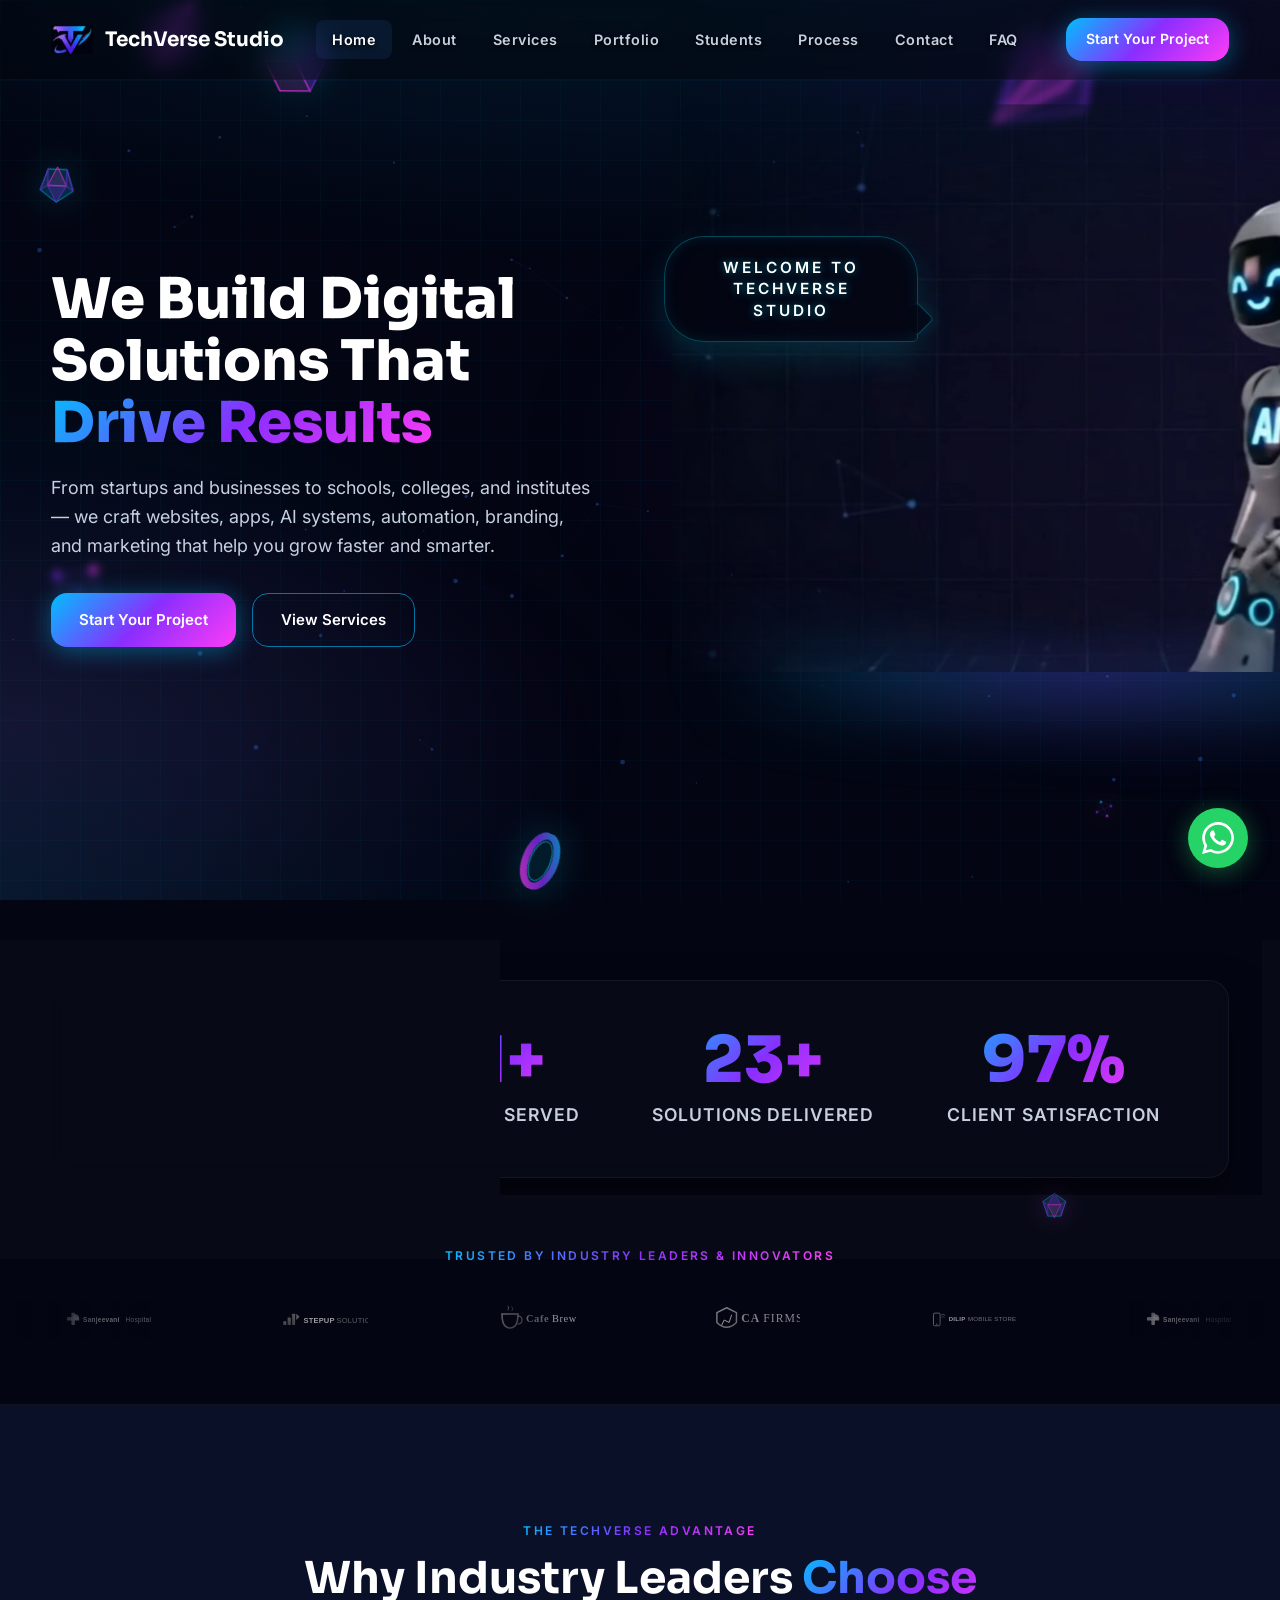
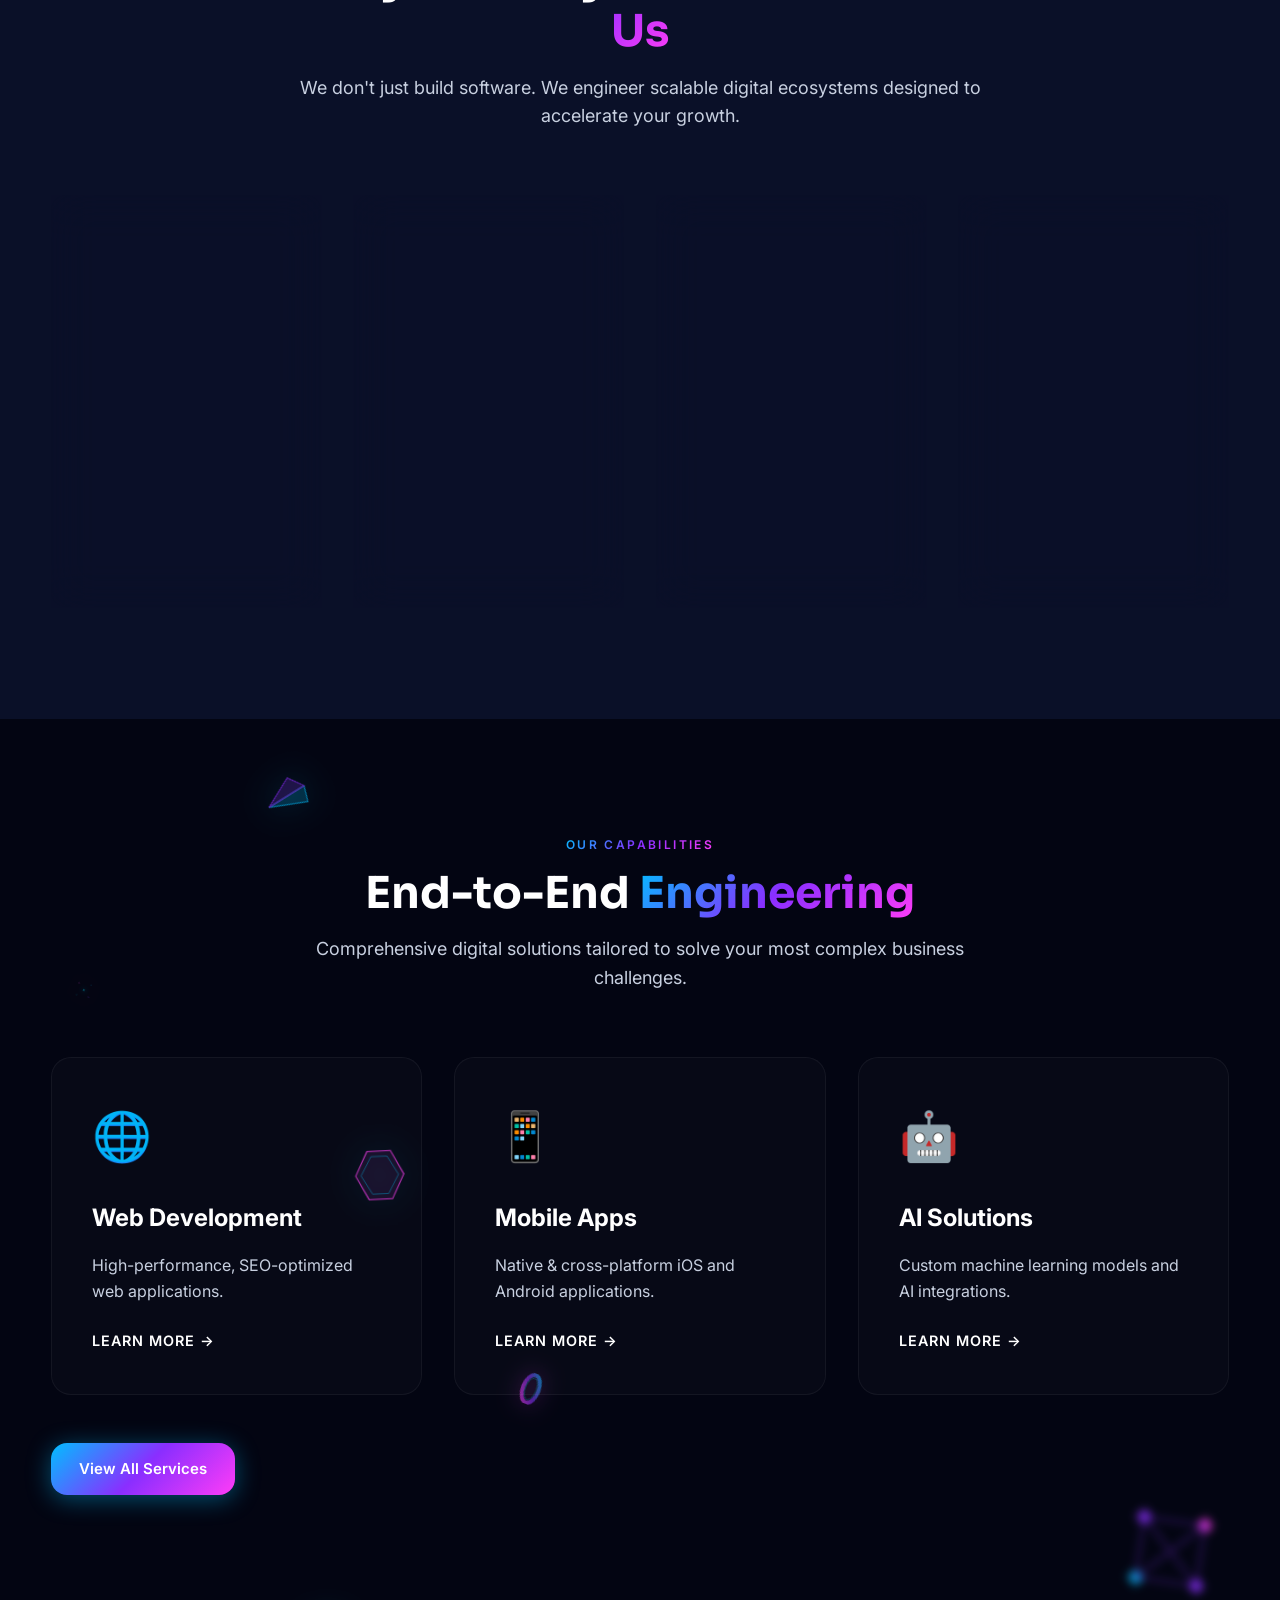
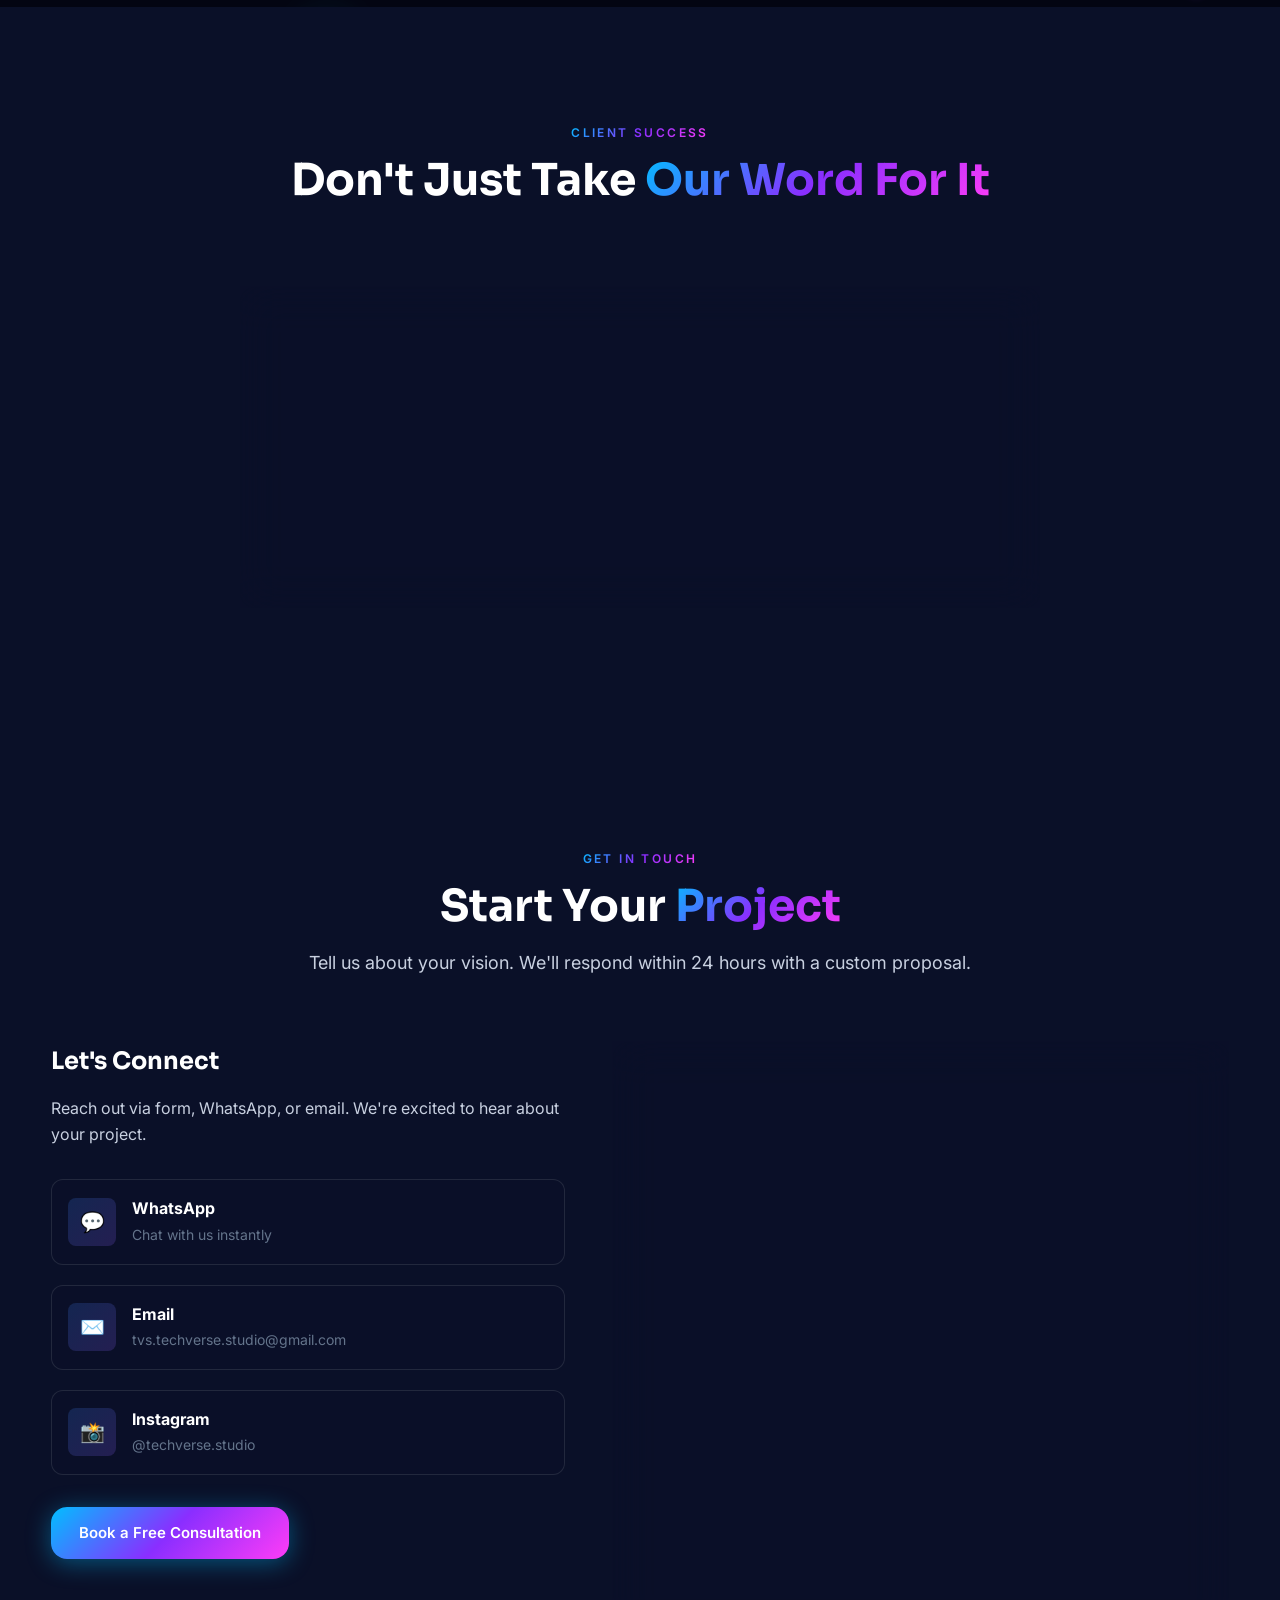
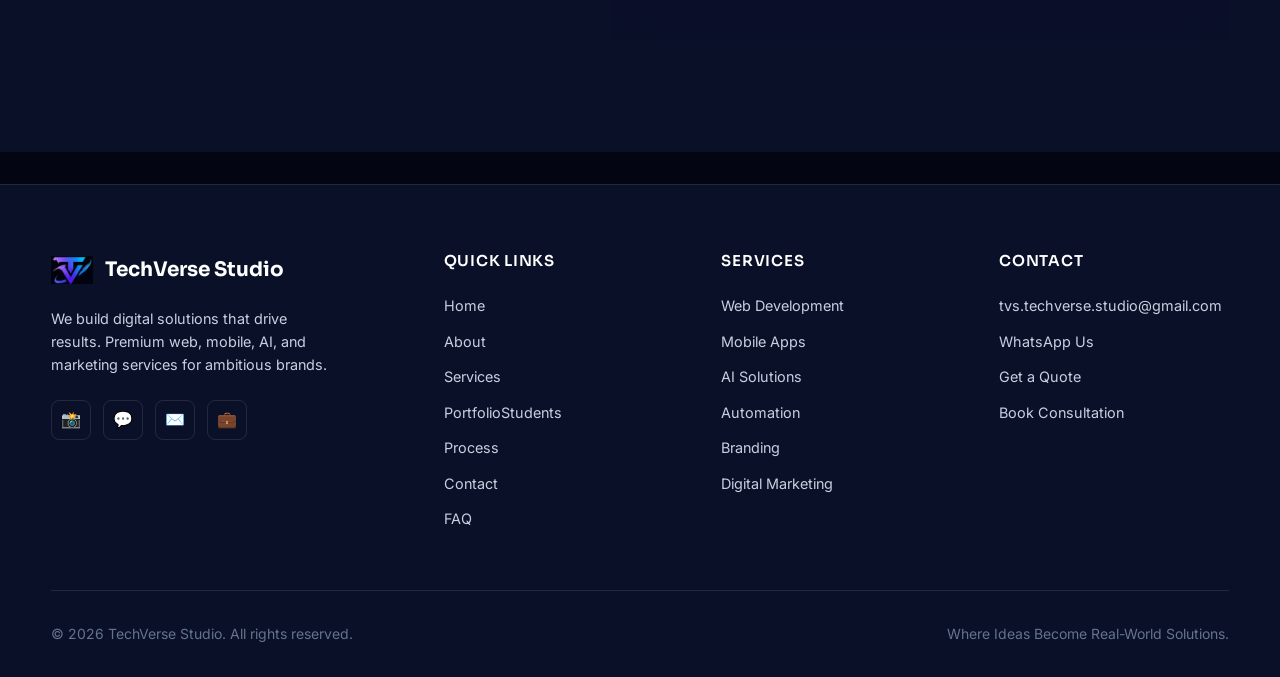
==== commit 7b7fbd9a: "Replace AI generated icons with professional scalable vector SVGs containing integrated typography" ====
--- a/index.html
+++ b/index.html
@@ -122,48 +122,18 @@
         <div class="marquee-track">
 
           <!-- Logo set 1 -->
-          <div class="marquee-item client-logo">
-            <img src="assets/images/logos/sanjeevani.png" alt="Sanjeevani Logo">
-            <span class="text-logo">Sanjeevani Hospital</span>
-          </div>
-          <div class="marquee-item client-logo">
-            <img src="assets/images/logos/stepup.png" alt="Stepup Logo">
-            <span class="text-logo">Stepup Solutions</span>
-          </div>
-          <div class="marquee-item client-logo">
-            <img src="assets/images/logos/cafe.png" alt="Cafe Brew Logo">
-            <span class="text-logo">Cafe Brew</span>
-          </div>
-          <div class="marquee-item client-logo">
-            <img src="assets/images/logos/ca.png" alt="CA Firms Logo">
-            <span class="text-logo">CA Firms</span>
-          </div>
-          <div class="marquee-item client-logo">
-            <img src="assets/images/logos/dilip_mobile.png" alt="Dilip Mobile Logo">
-            <span class="text-logo">Dilip Mobile Stores</span>
-          </div>
+          <div class="marquee-item"><img src="assets/images/logos/sanjeevani.svg" alt="Sanjeevani Hospital Logo" class="full-svg-logo"></div>
+          <div class="marquee-item"><img src="assets/images/logos/stepup.svg" alt="Stepup Solutions Logo" class="full-svg-logo"></div>
+          <div class="marquee-item"><img src="assets/images/logos/cafe.svg" alt="Cafe Brew Logo" class="full-svg-logo"></div>
+          <div class="marquee-item"><img src="assets/images/logos/ca.svg" alt="CA Firms Logo" class="full-svg-logo"></div>
+          <div class="marquee-item"><img src="assets/images/logos/dilip_mobile.svg" alt="Dilip Mobile Stores Logo" class="full-svg-logo"></div>
           
           <!-- Logo set 2 (Duplicate for infinite scroll) -->
-          <div class="marquee-item client-logo">
-            <img src="assets/images/logos/sanjeevani.png" alt="Sanjeevani Logo">
-            <span class="text-logo">Sanjeevani Hospital</span>
-          </div>
-          <div class="marquee-item client-logo">
-            <img src="assets/images/logos/stepup.png" alt="Stepup Logo">
-            <span class="text-logo">Stepup Solutions</span>
-          </div>
-          <div class="marquee-item client-logo">
-            <img src="assets/images/logos/cafe.png" alt="Cafe Brew Logo">
-            <span class="text-logo">Cafe Brew</span>
-          </div>
-          <div class="marquee-item client-logo">
-            <img src="assets/images/logos/ca.png" alt="CA Firms Logo">
-            <span class="text-logo">CA Firms</span>
-          </div>
-          <div class="marquee-item client-logo">
-            <img src="assets/images/logos/dilip_mobile.png" alt="Dilip Mobile Logo">
-            <span class="text-logo">Dilip Mobile Stores</span>
-          </div>
+          <div class="marquee-item"><img src="assets/images/logos/sanjeevani.svg" alt="Sanjeevani Hospital Logo" class="full-svg-logo"></div>
+          <div class="marquee-item"><img src="assets/images/logos/stepup.svg" alt="Stepup Solutions Logo" class="full-svg-logo"></div>
+          <div class="marquee-item"><img src="assets/images/logos/cafe.svg" alt="Cafe Brew Logo" class="full-svg-logo"></div>
+          <div class="marquee-item"><img src="assets/images/logos/ca.svg" alt="CA Firms Logo" class="full-svg-logo"></div>
+          <div class="marquee-item"><img src="assets/images/logos/dilip_mobile.svg" alt="Dilip Mobile Stores Logo" class="full-svg-logo"></div>
 
         </div>
       </div>
--- a/css/style.css
+++ b/css/style.css
@@ -3136,40 +3136,17 @@
   fill: white;
 }
 
-/* Client Logo Flex Container */
-.client-logo {
-  display: flex;
-  align-items: center;
-  gap: 1.25rem;
-  padding: 0 1.5rem;
-}
-.client-logo img {
-  height: 48px;
-  width: 48px;
-  border-radius: 50%;
-  border: 1px solid rgba(255, 255, 255, 0.05);
-  object-fit: cover;
-  transition: all 0.4s cubic-bezier(0.175, 0.885, 0.32, 1.275);
-  filter: grayscale(80%) opacity(0.7);
-  box-shadow: 0 4px 10px rgba(0,0,0,0.3);
-}
-.text-logo {
-  font-family: var(--font-display);
-  font-size: 1.25rem;
-  font-weight: 700;
-  color: rgba(255, 255, 255, 0.5);
-  text-transform: uppercase;
-  letter-spacing: 1.5px;
-  white-space: nowrap;
-  transition: color 0.3s ease;
-  margin: 0;
-  padding: 0;
-}
-.marquee-item:hover .client-logo img {
-  filter: grayscale(0%) opacity(1);
-  box-shadow: 0 0 20px rgba(0, 191, 255, 0.4);
-  transform: scale(1.15) rotate(5deg);
-}
-.marquee-item:hover .text-logo {
-  color: rgba(255, 255, 255, 1);
-}
+/* Full SVG Logo Marquee */
+.full-svg-logo {
+  height: 60px;
+  width: auto;
+  opacity: 0.6;
+  filter: grayscale(100%);
+  transition: all 0.4s ease;
+  padding: 0 1rem;
+}
+.marquee-item:hover .full-svg-logo {
+  opacity: 1;
+  filter: grayscale(0%);
+  transform: scale(1.05);
+}
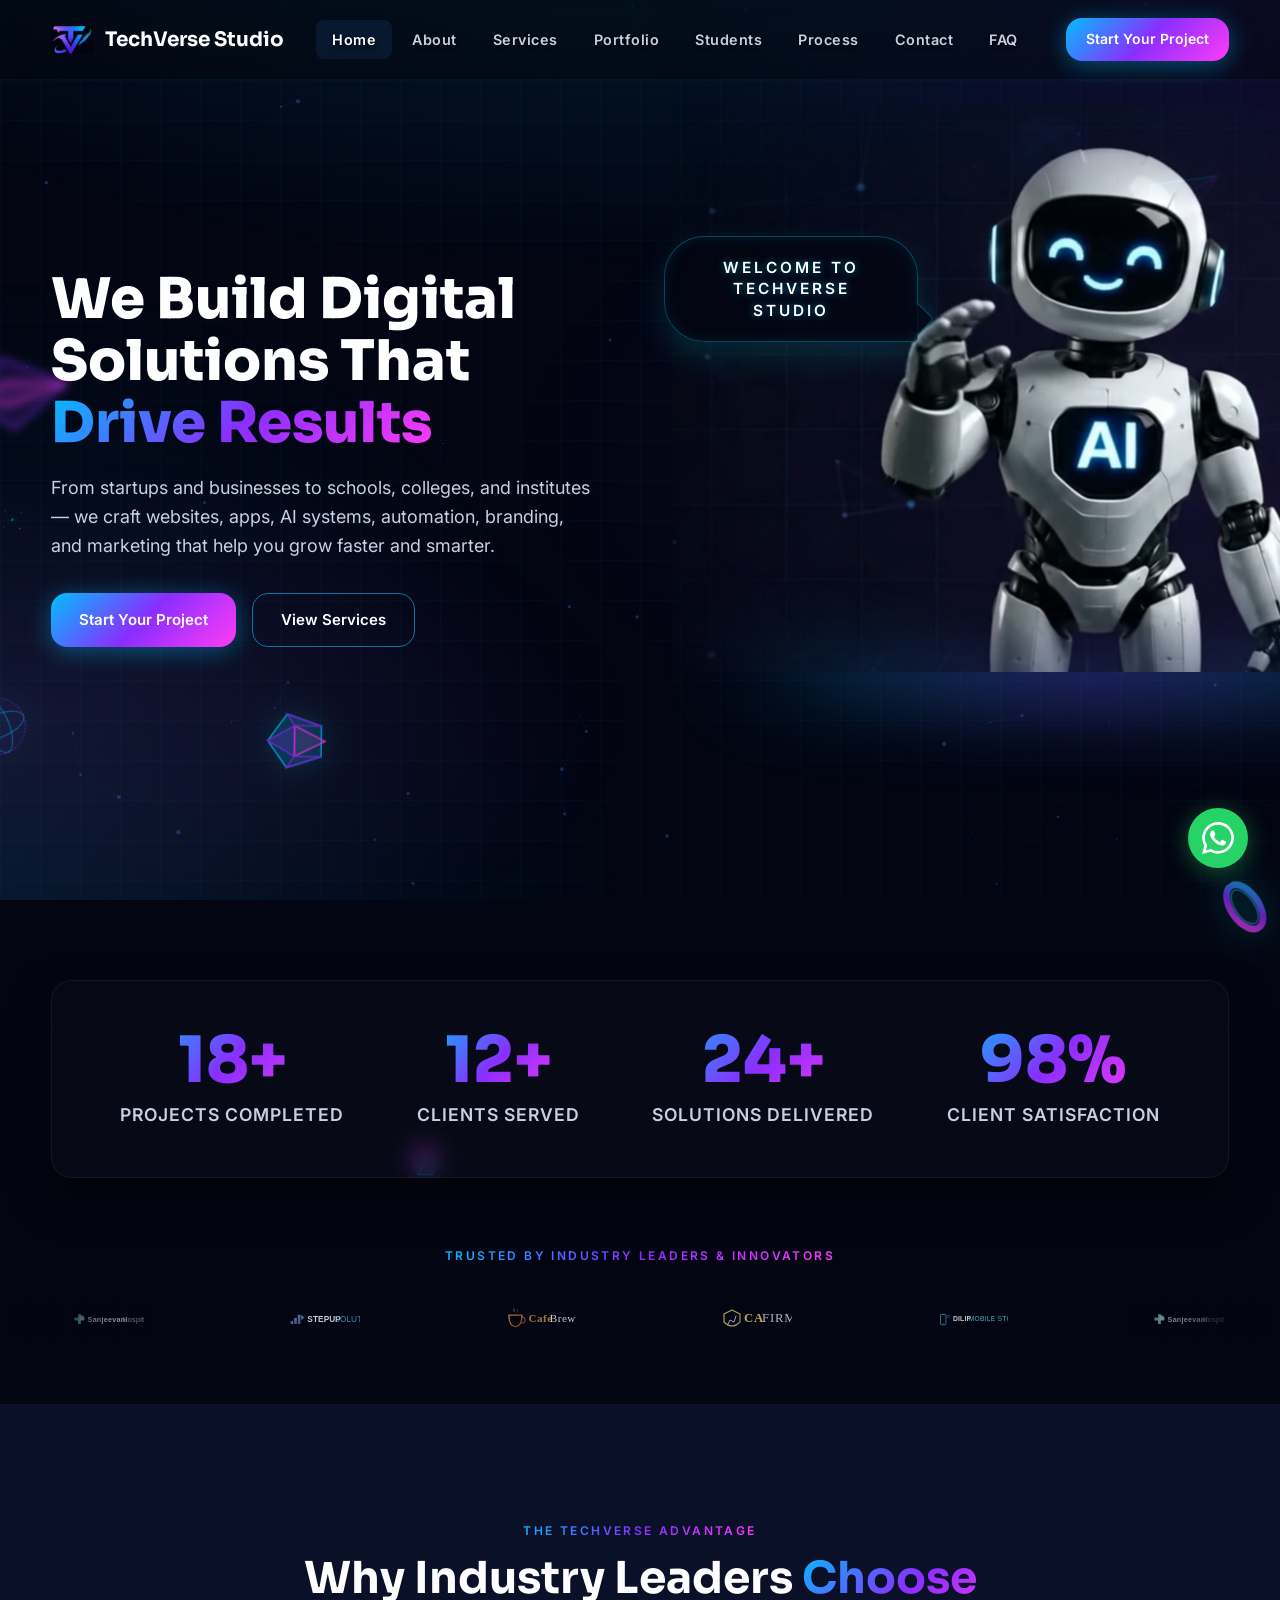
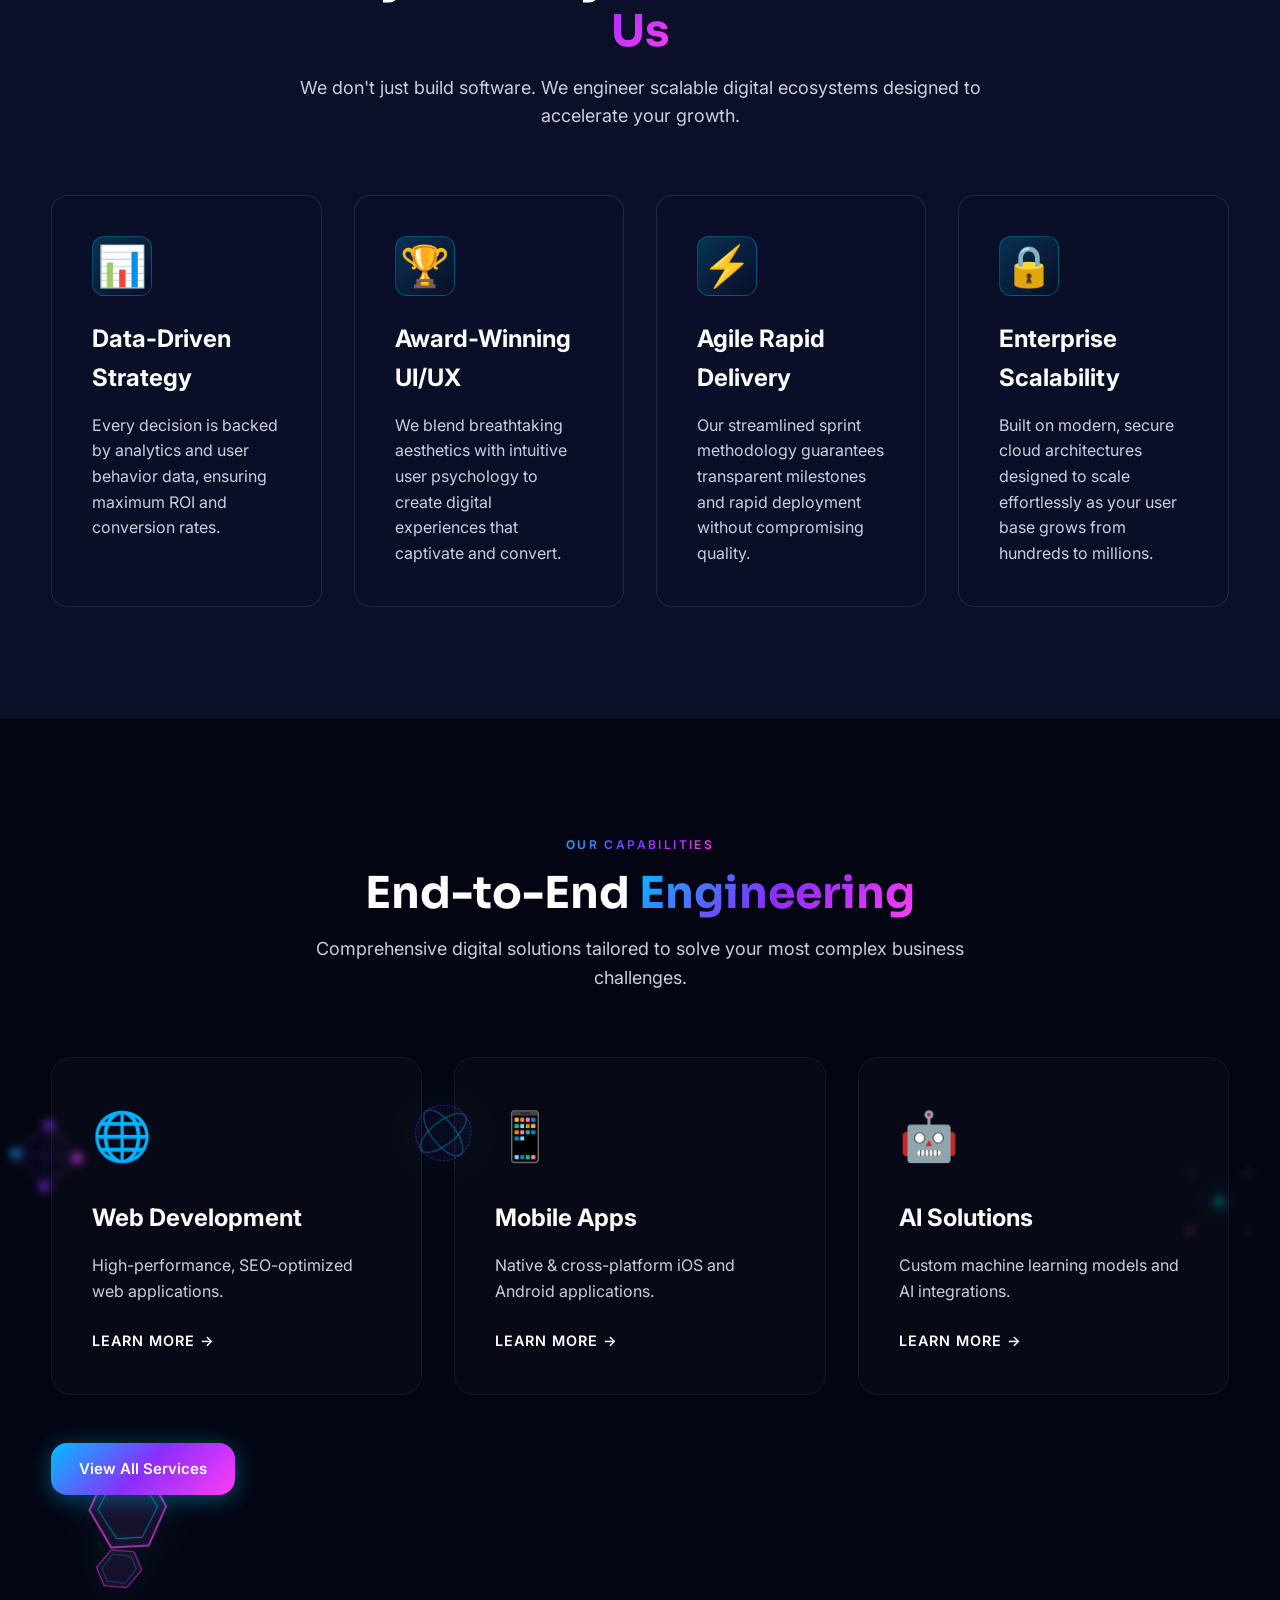
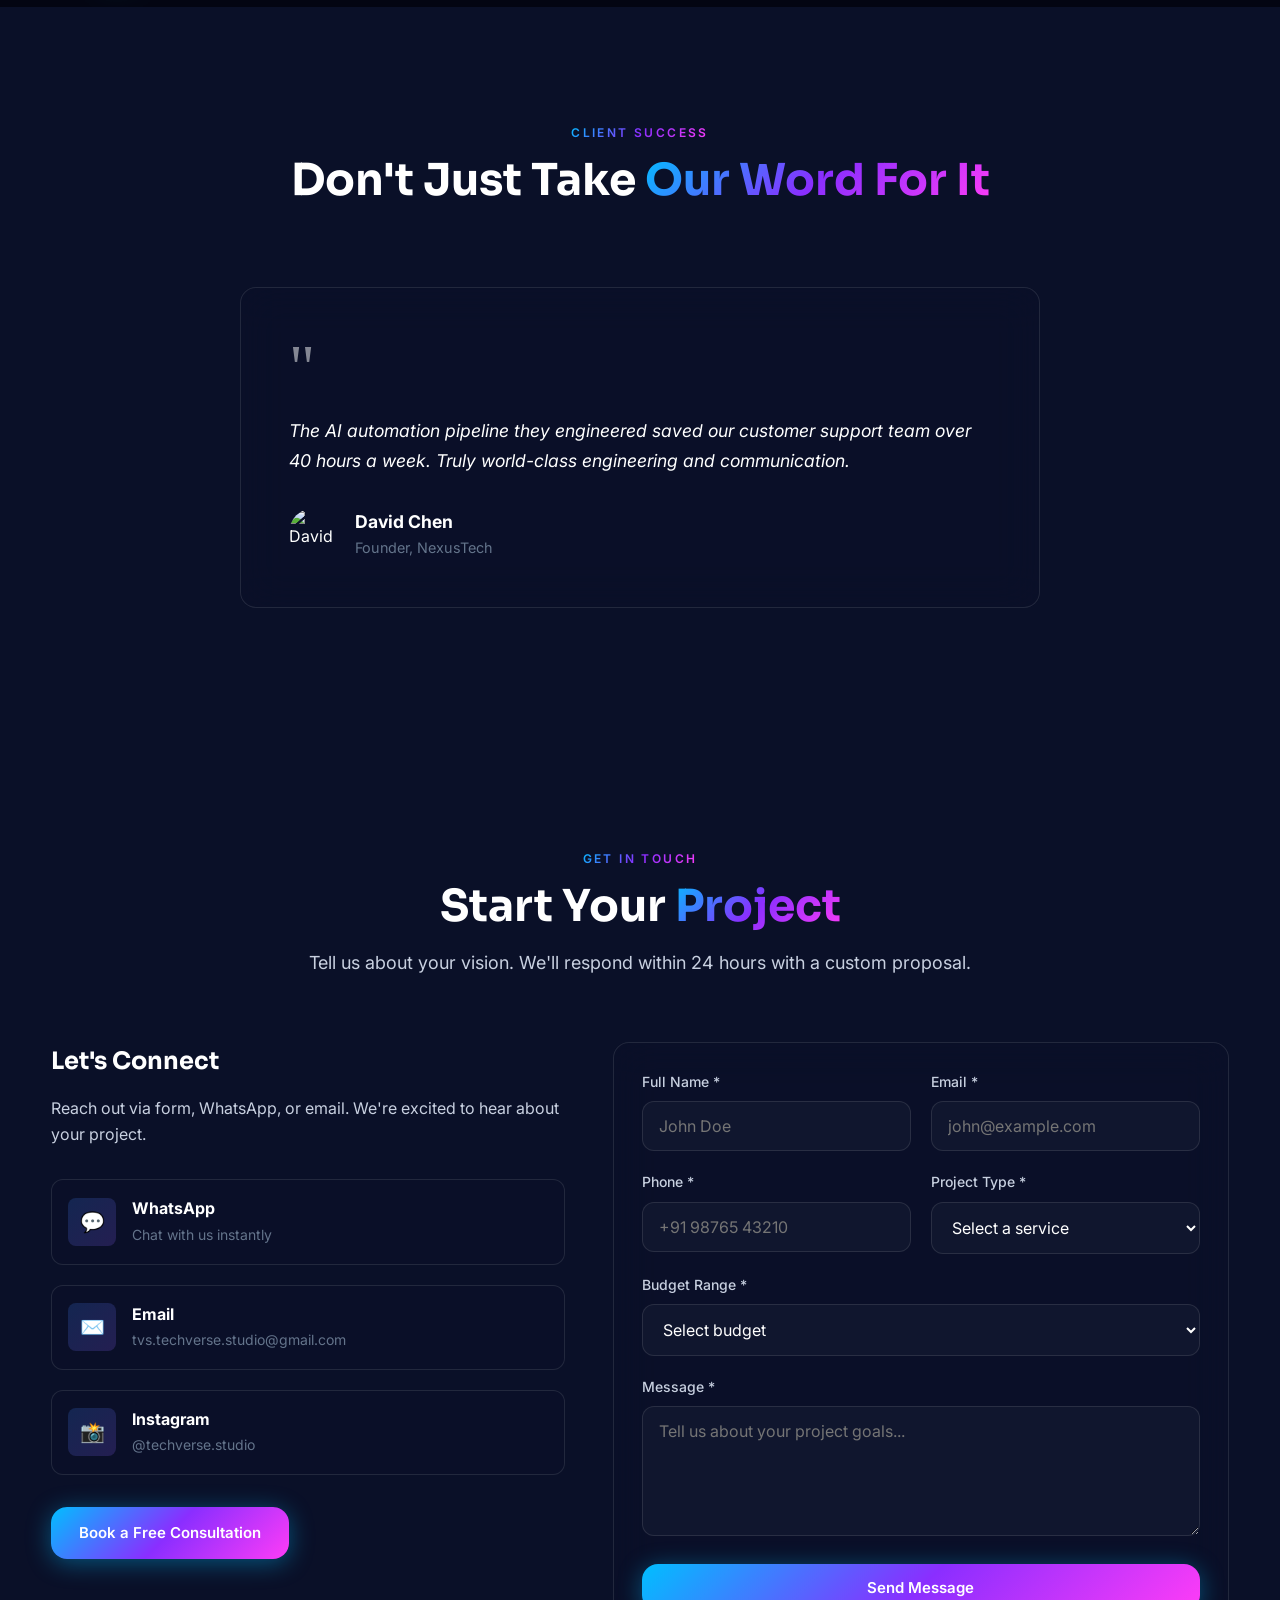
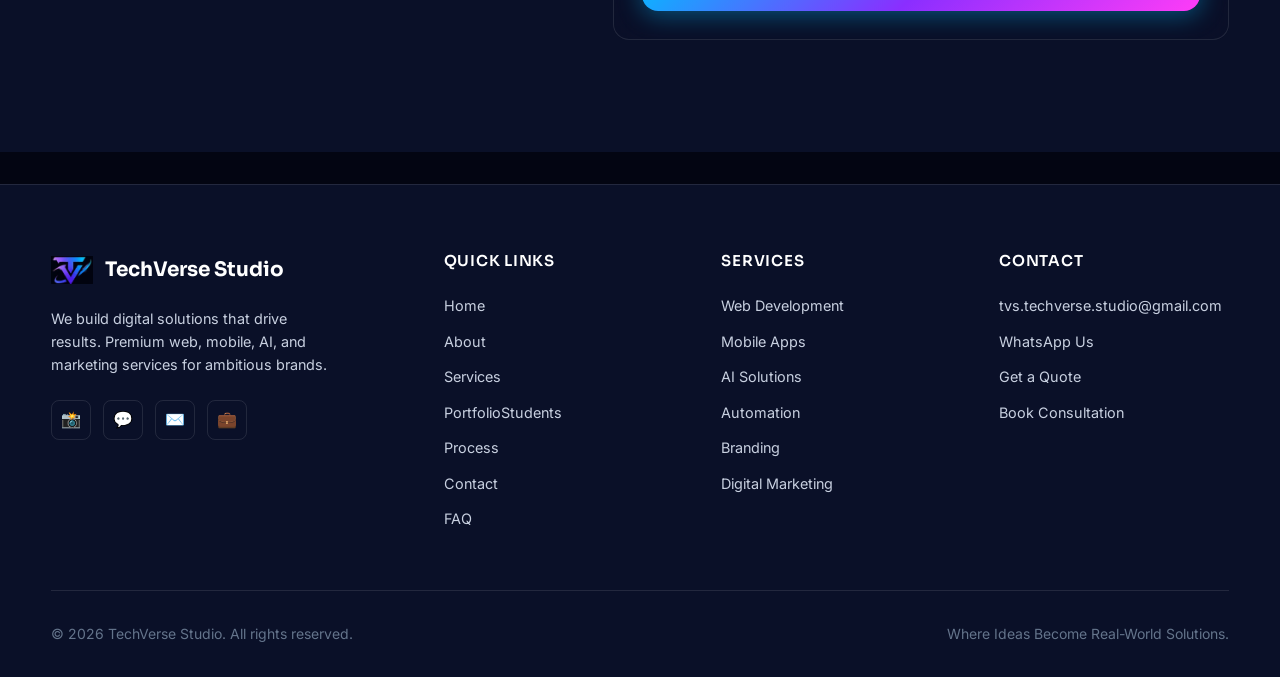
==== commit deaa8593: "Increase logo scale and text size for better readability" ====
--- a/index.html
+++ b/index.html
@@ -7,7 +7,7 @@
   <meta name="keywords" content="web development, mobile apps, AI solutions, digital marketing, TechVerse Studio">
   <meta name="author" content="TechVerse Studio">
   <title>TechVerse Studio | Where Ideas Become Real-World Solutions</title>
-  <link rel="stylesheet" href="css/style.css?v=20">
+  <link rel="stylesheet" href="css/style.css?v=22">
   <link rel="icon" href="assets/logo.png" type="image/png">
 </head>
 <body>
--- a/css/style.css
+++ b/css/style.css
@@ -3138,12 +3138,17 @@
 
 /* Full SVG Logo Marquee */
 .full-svg-logo {
-  height: 60px;
+  height: 90px;
   width: auto;
-  opacity: 0.6;
-  filter: grayscale(100%);
-  transition: all 0.4s ease;
-  padding: 0 1rem;
+  opacity: 0.8;
+  filter: grayscale(50%);
+  transition: all 0.4s cubic-bezier(0.175, 0.885, 0.32, 1.275);
+  padding: 0 1.5rem;
+}
+.marquee-item:hover .full-svg-logo {
+  opacity: 1;
+  filter: grayscale(0%);
+  transform: scale(1.12);
 }
 .marquee-item:hover .full-svg-logo {
   opacity: 1;
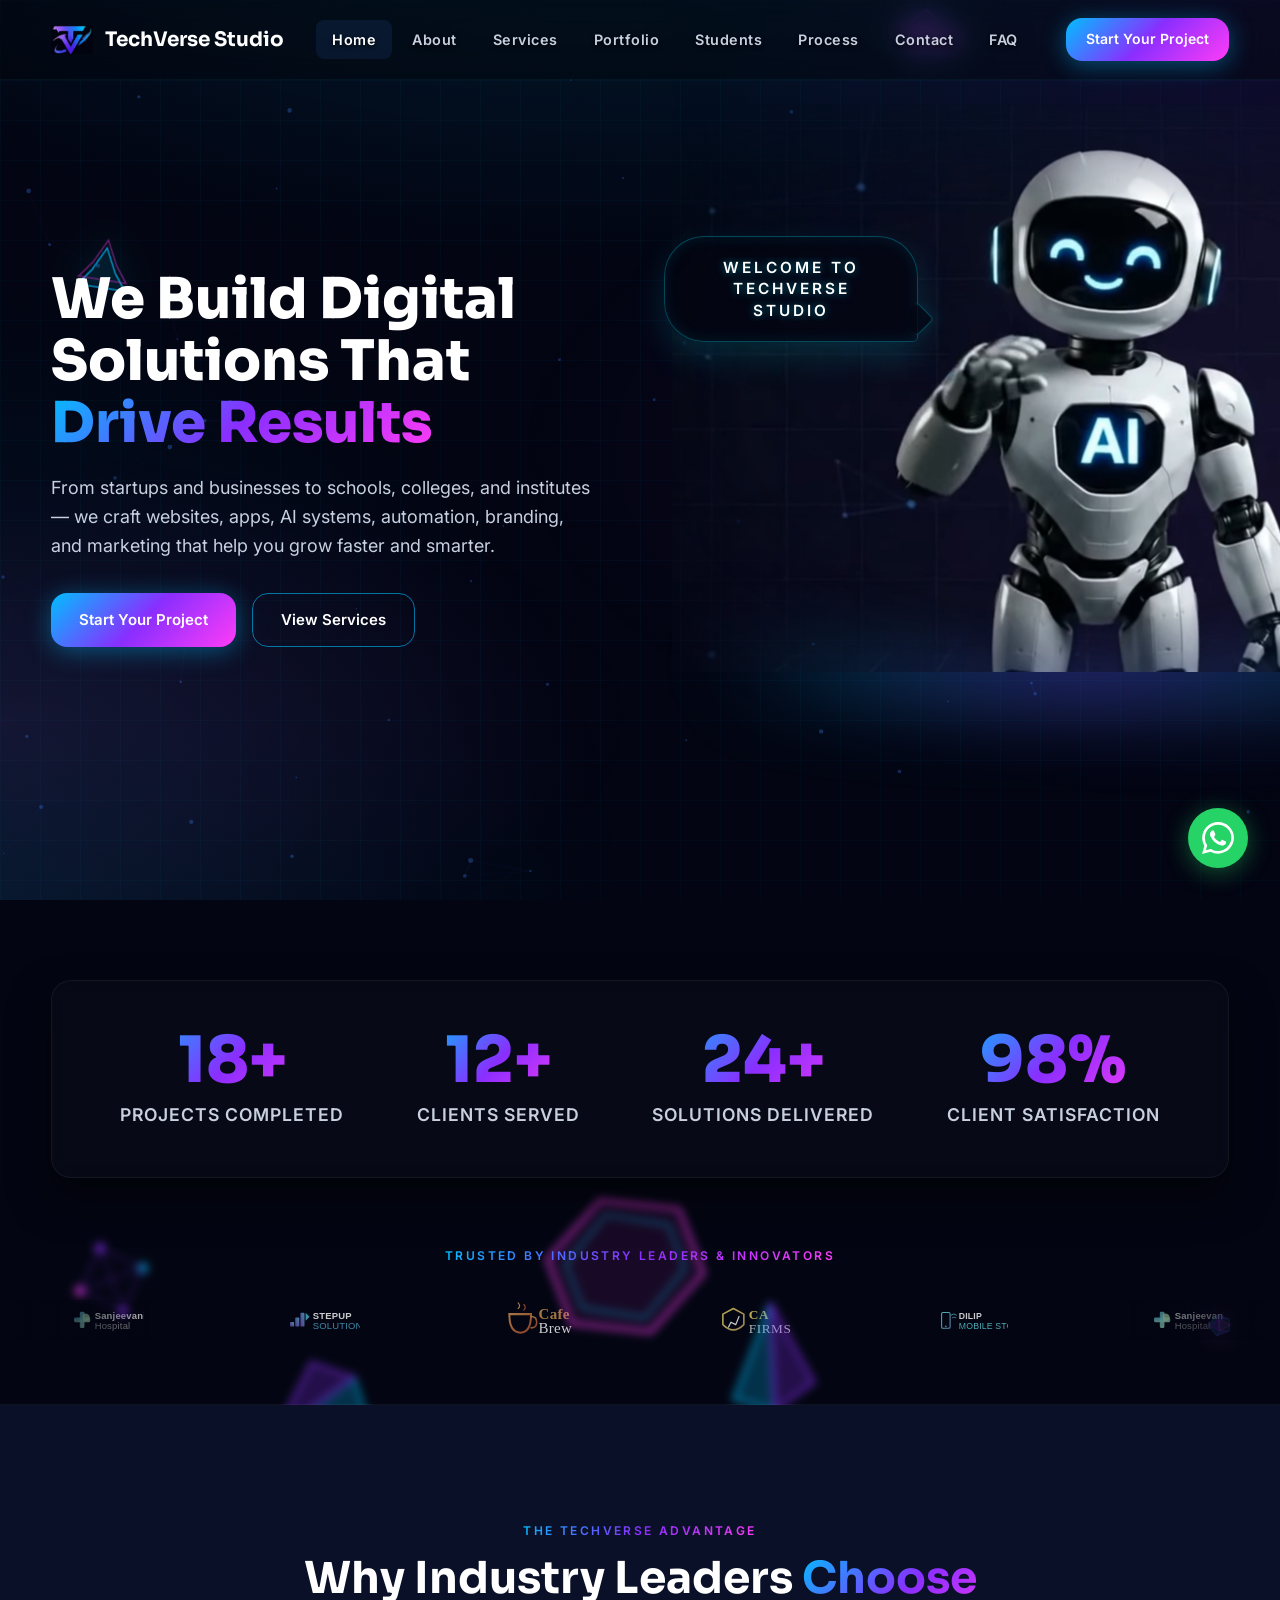
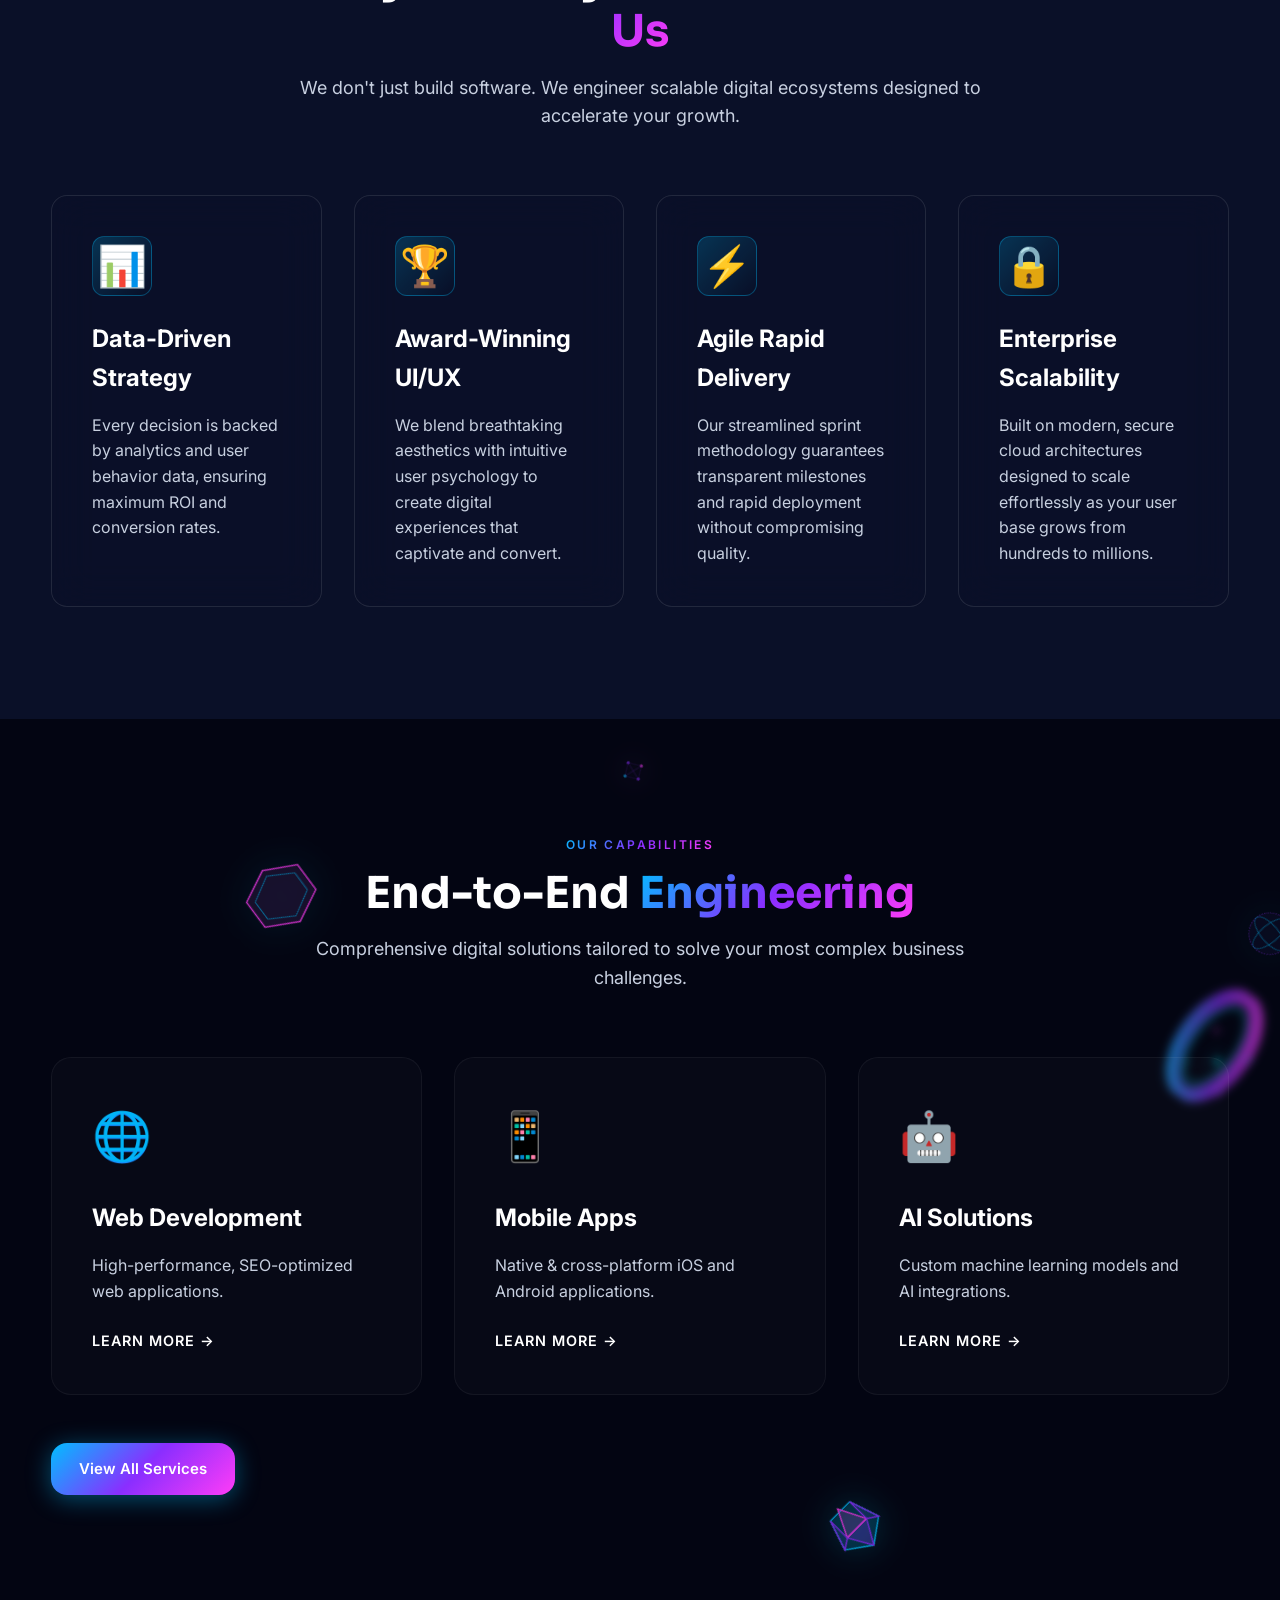
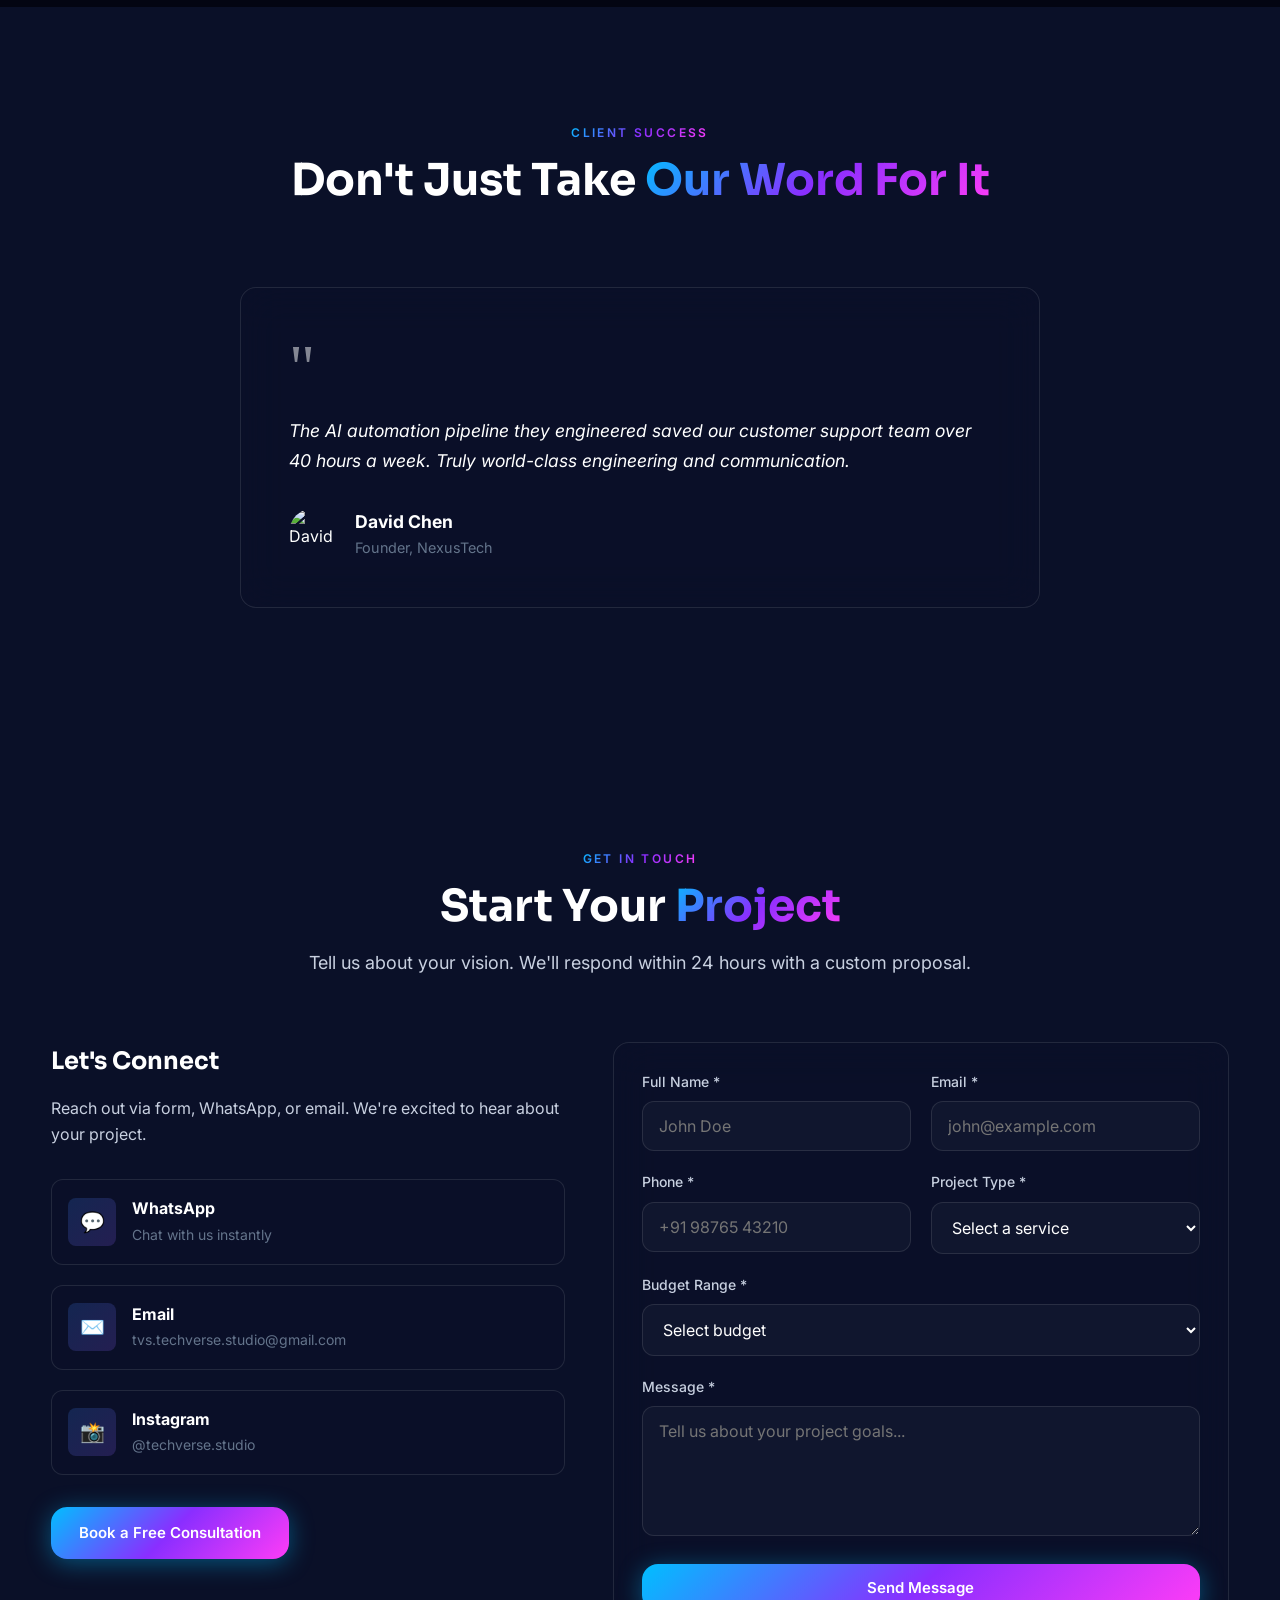
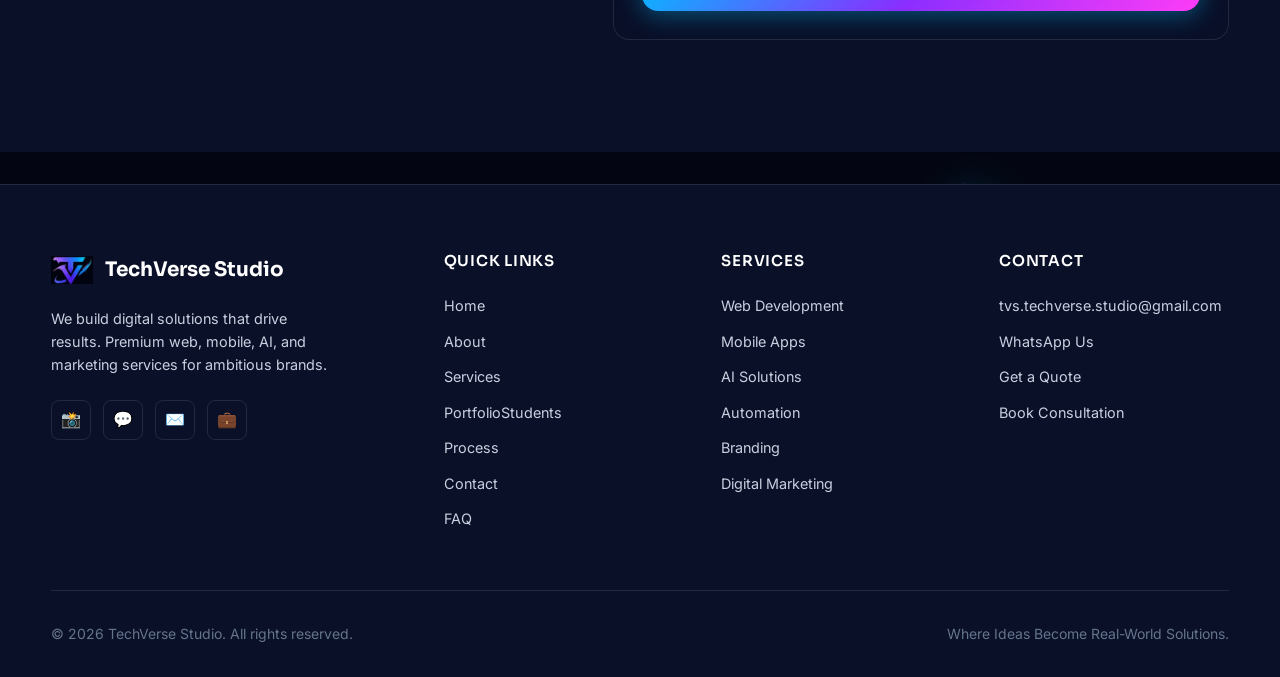
==== commit a001c8e3: "Change SVG logos to a 2-line stacked text layout for massive scaling and maximum legibility" ====
--- a/index.html
+++ b/index.html
@@ -7,7 +7,7 @@
   <meta name="keywords" content="web development, mobile apps, AI solutions, digital marketing, TechVerse Studio">
   <meta name="author" content="TechVerse Studio">
   <title>TechVerse Studio | Where Ideas Become Real-World Solutions</title>
-  <link rel="stylesheet" href="css/style.css?v=22">
+  <link rel="stylesheet" href="css/style.css?v=23">
   <link rel="icon" href="assets/logo.png" type="image/png">
 </head>
 <body>
--- a/css/style.css
+++ b/css/style.css
@@ -3138,7 +3138,7 @@
 
 /* Full SVG Logo Marquee */
 .full-svg-logo {
-  height: 90px;
+  height: 110px;
   width: auto;
   opacity: 0.8;
   filter: grayscale(50%);
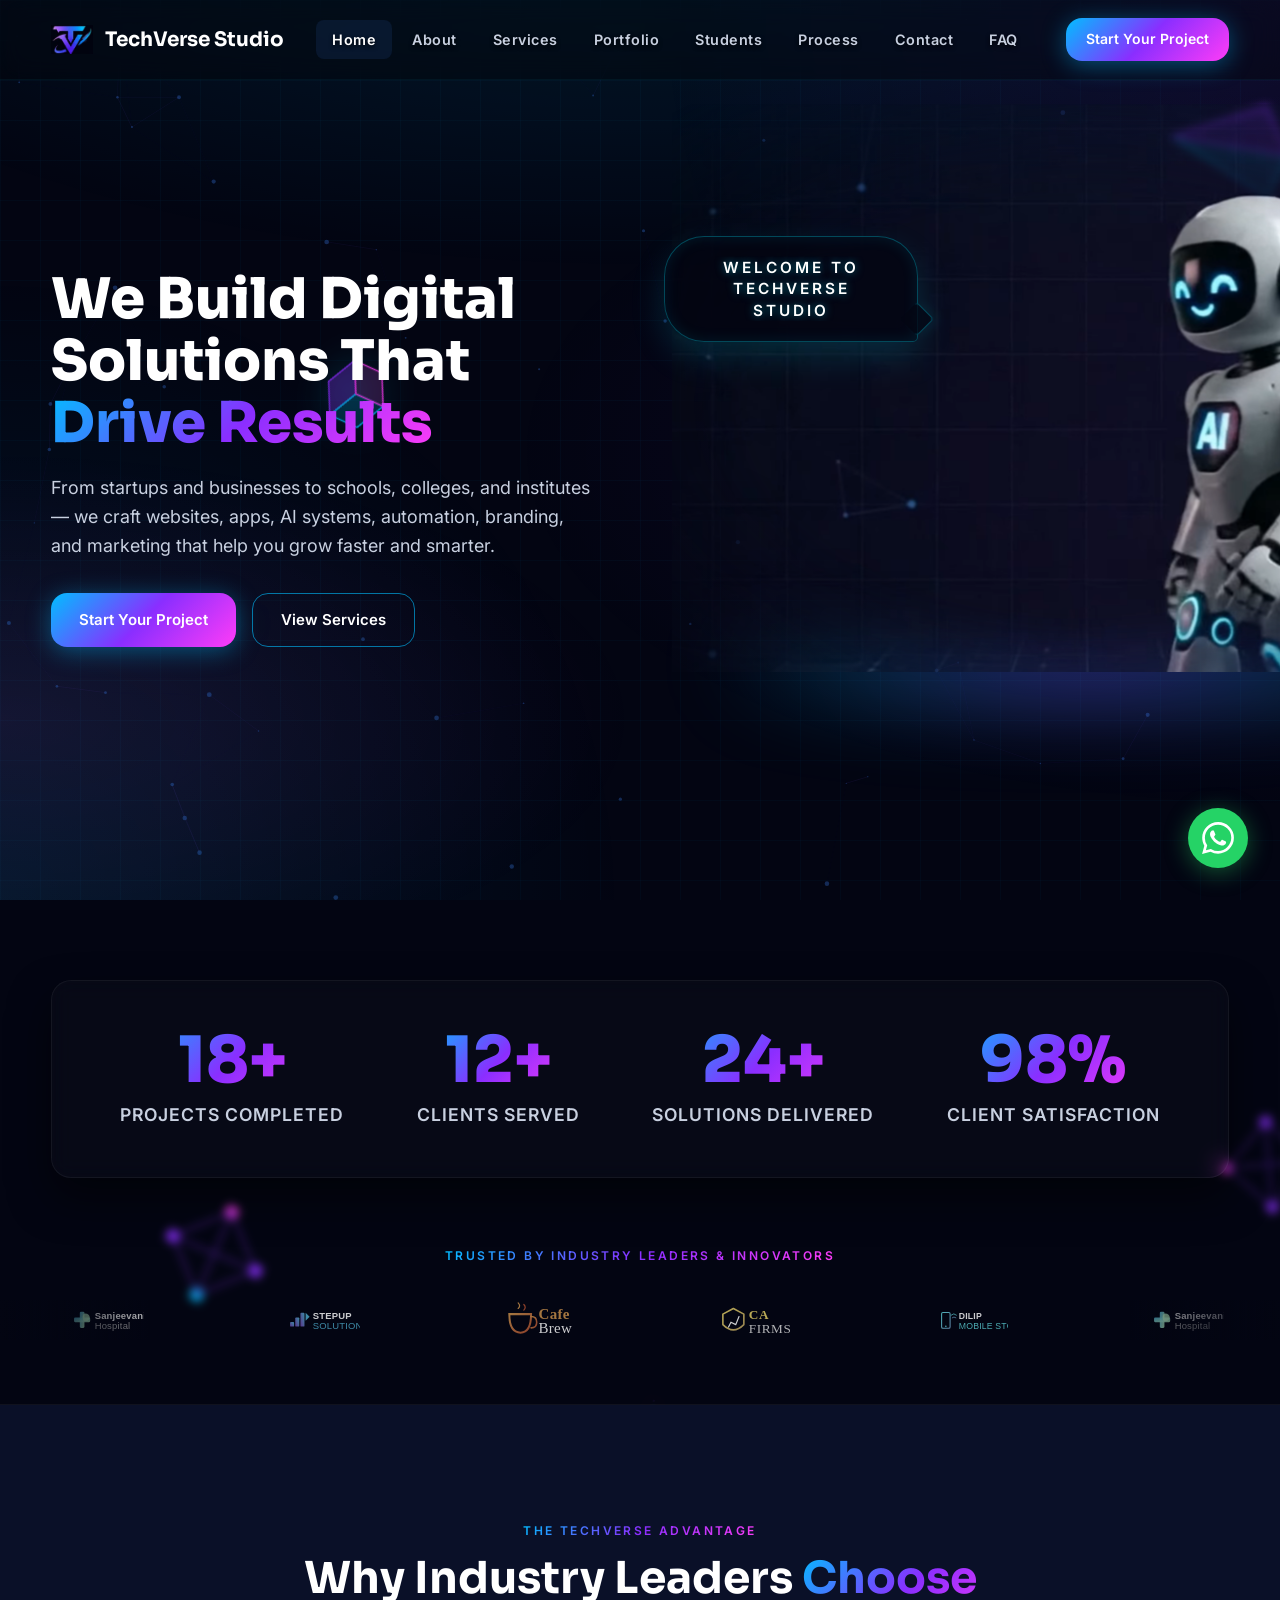
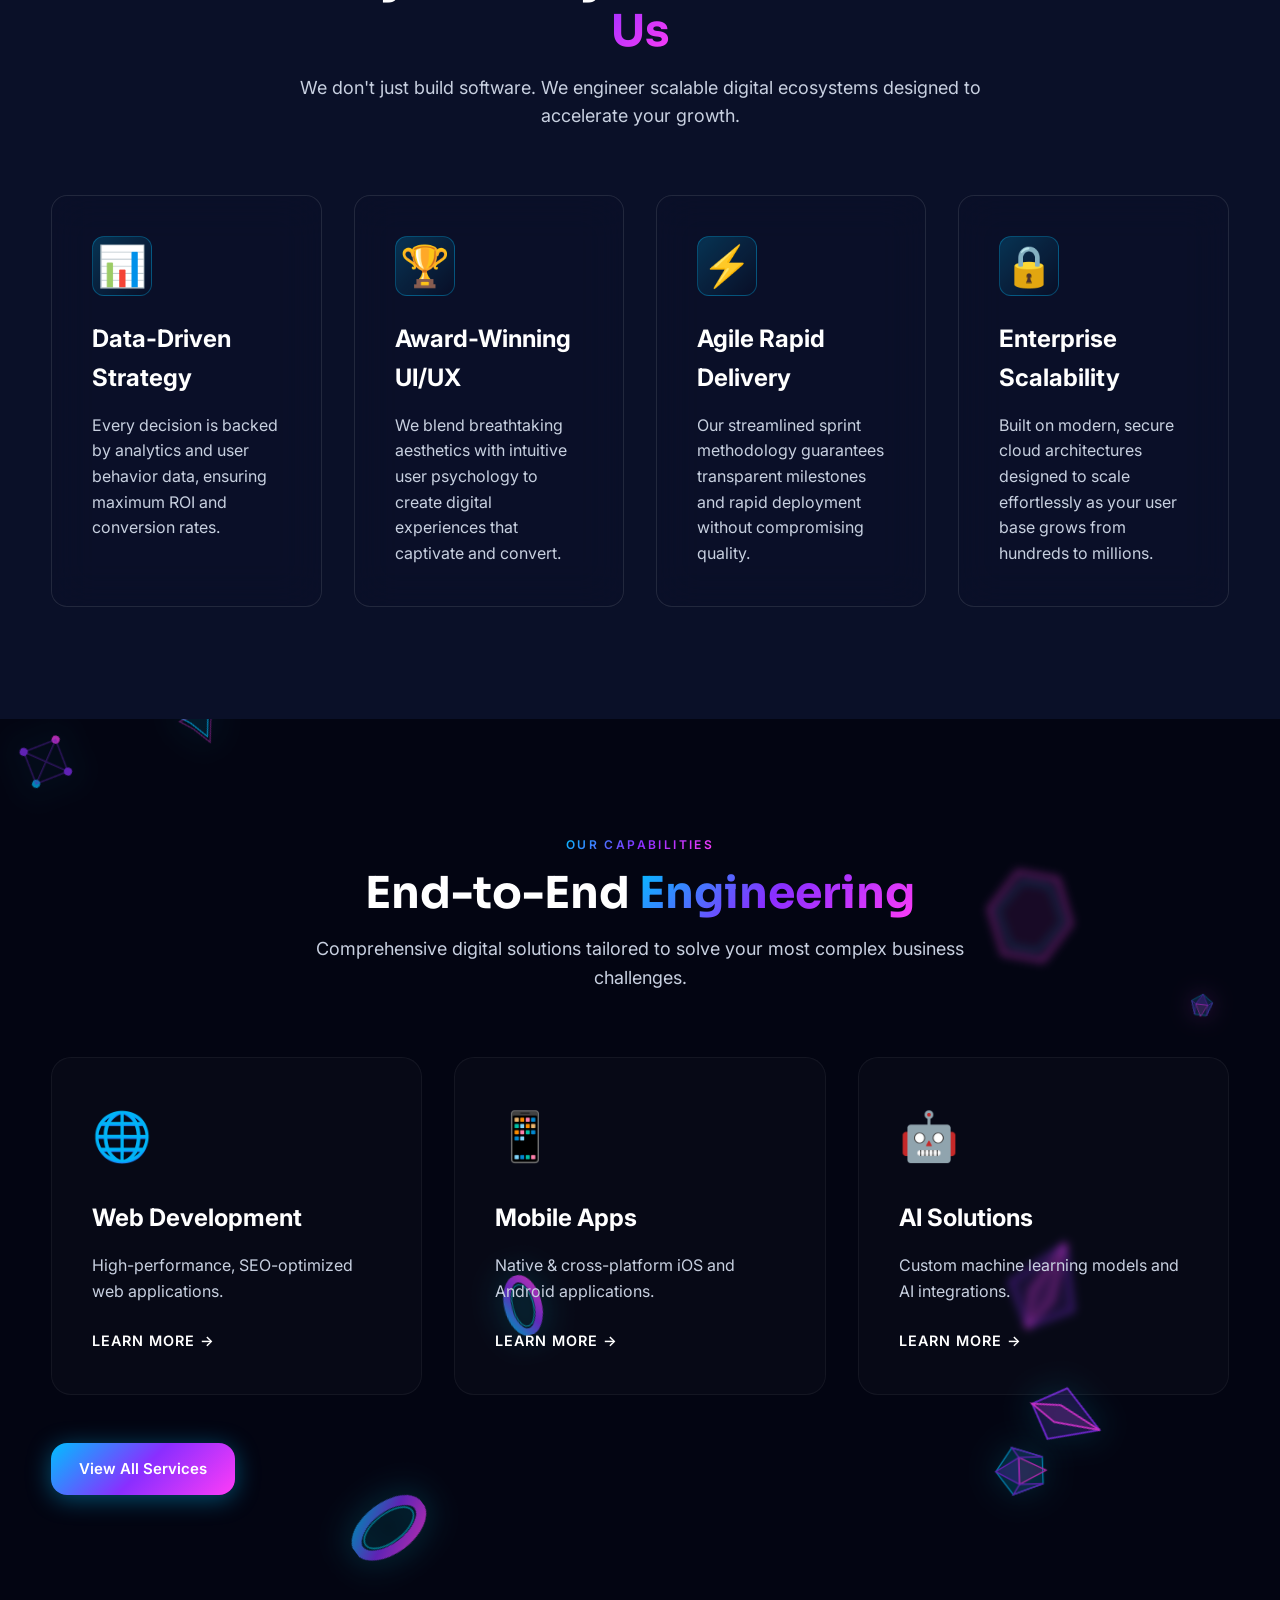
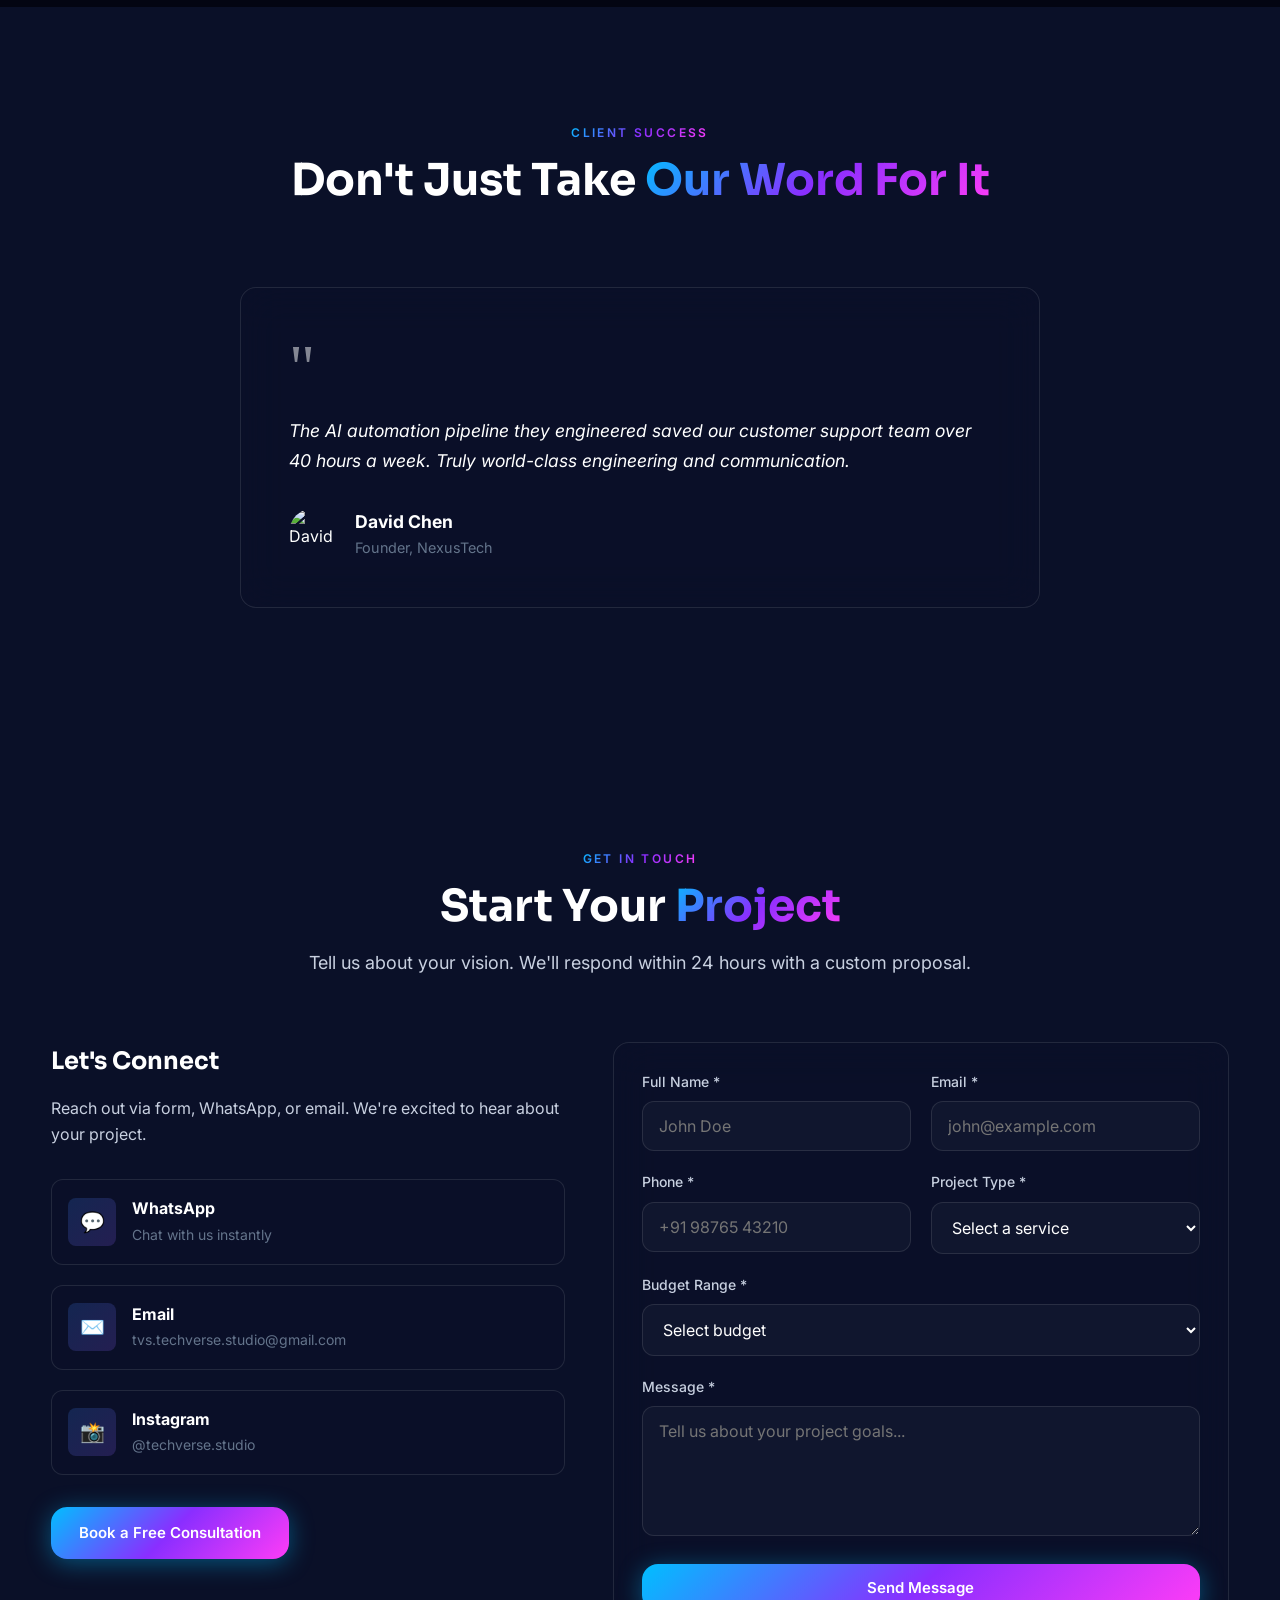
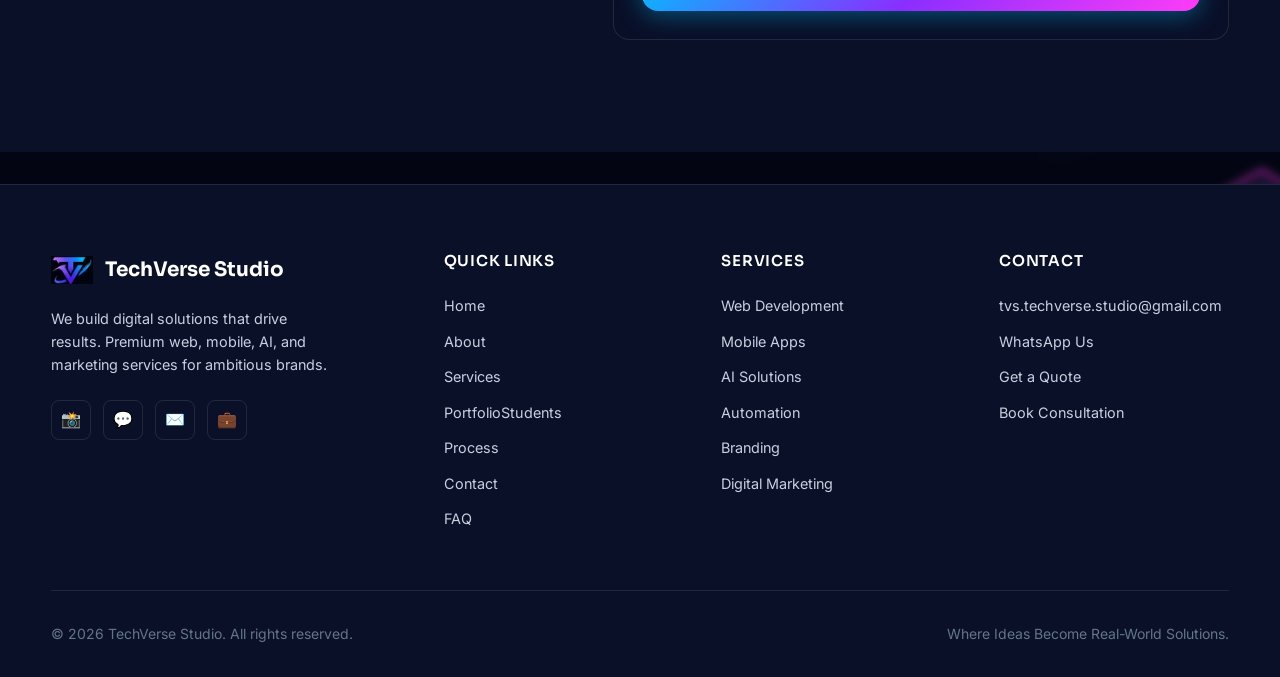
==== commit 99df4e99: "Bump SVG logos display height to massive 148px based on user preference" ====
--- a/index.html
+++ b/index.html
@@ -7,7 +7,7 @@
   <meta name="keywords" content="web development, mobile apps, AI solutions, digital marketing, TechVerse Studio">
   <meta name="author" content="TechVerse Studio">
   <title>TechVerse Studio | Where Ideas Become Real-World Solutions</title>
-  <link rel="stylesheet" href="css/style.css?v=23">
+  <link rel="stylesheet" href="css/style.css?v=24">
   <link rel="icon" href="assets/logo.png" type="image/png">
 </head>
 <body>
--- a/css/style.css
+++ b/css/style.css
@@ -3138,7 +3138,7 @@
 
 /* Full SVG Logo Marquee */
 .full-svg-logo {
-  height: 110px;
+  height: 148px;
   width: auto;
   opacity: 0.8;
   filter: grayscale(50%);
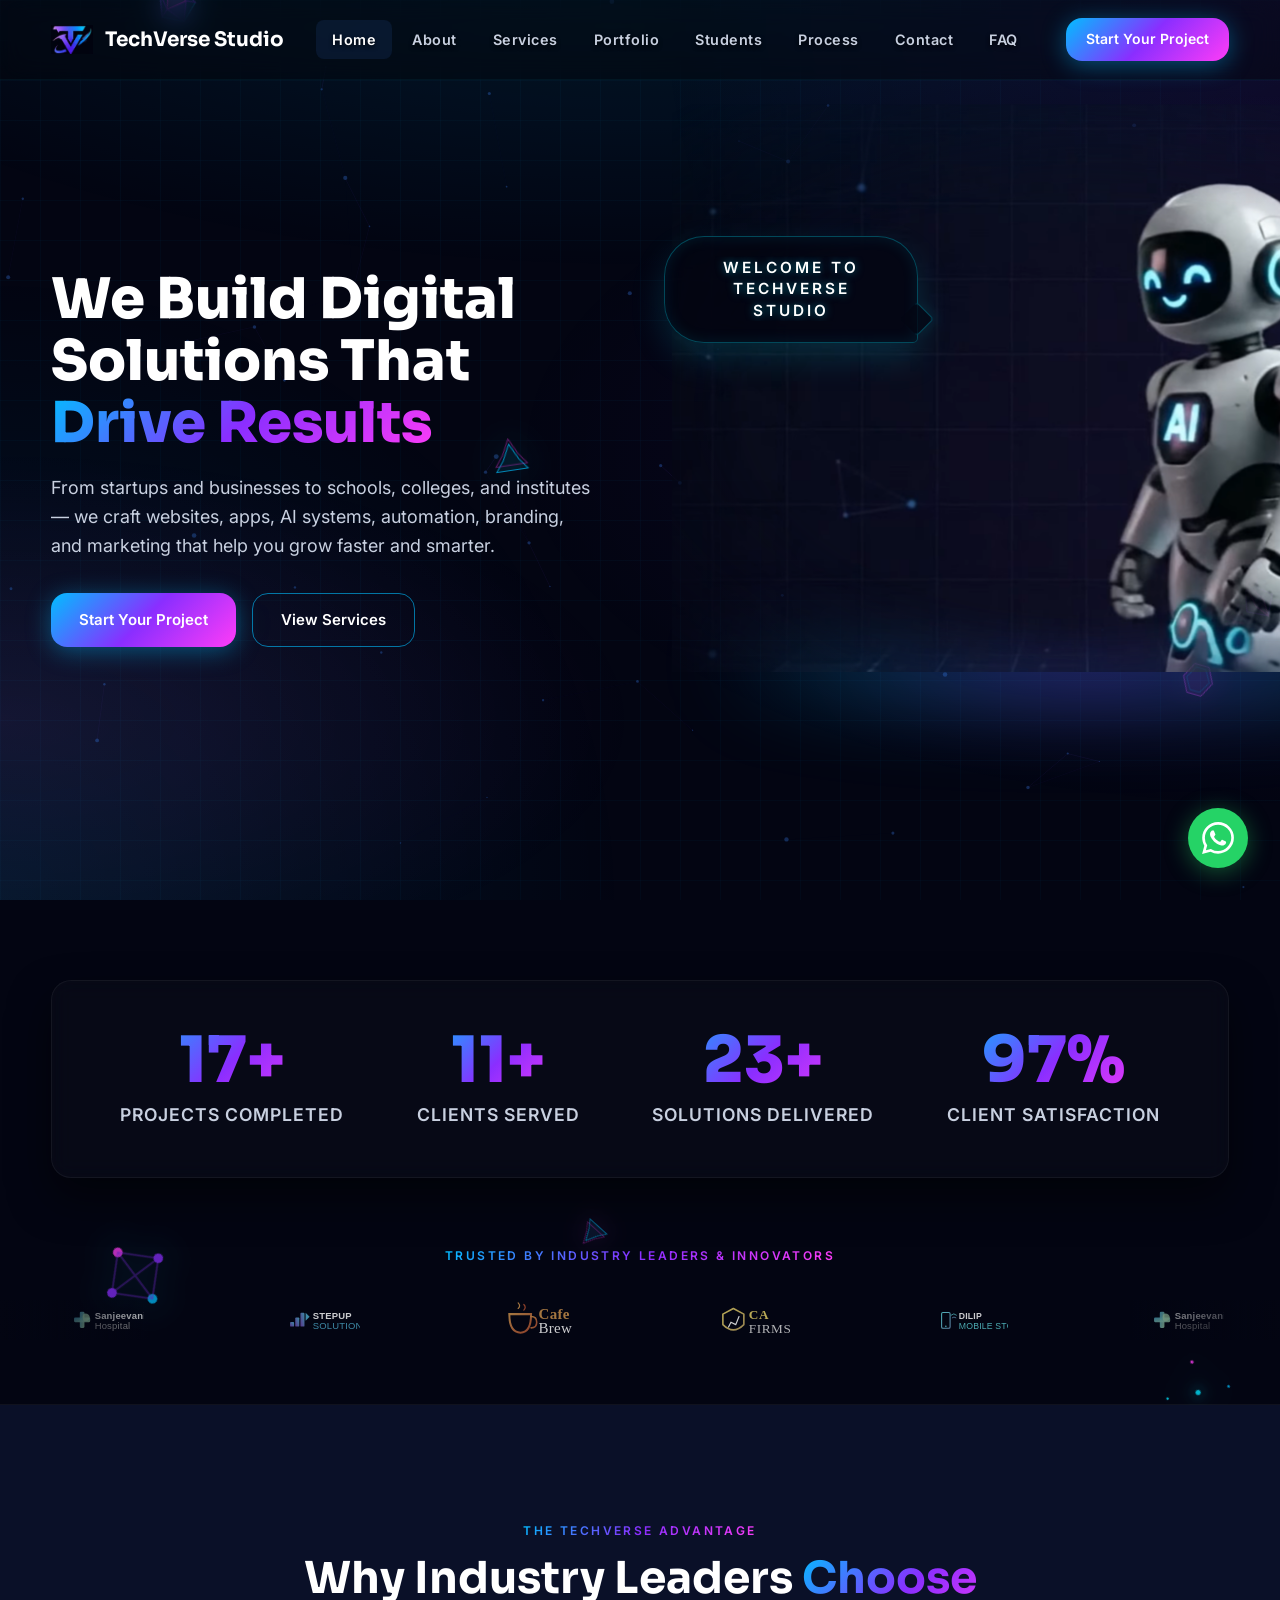
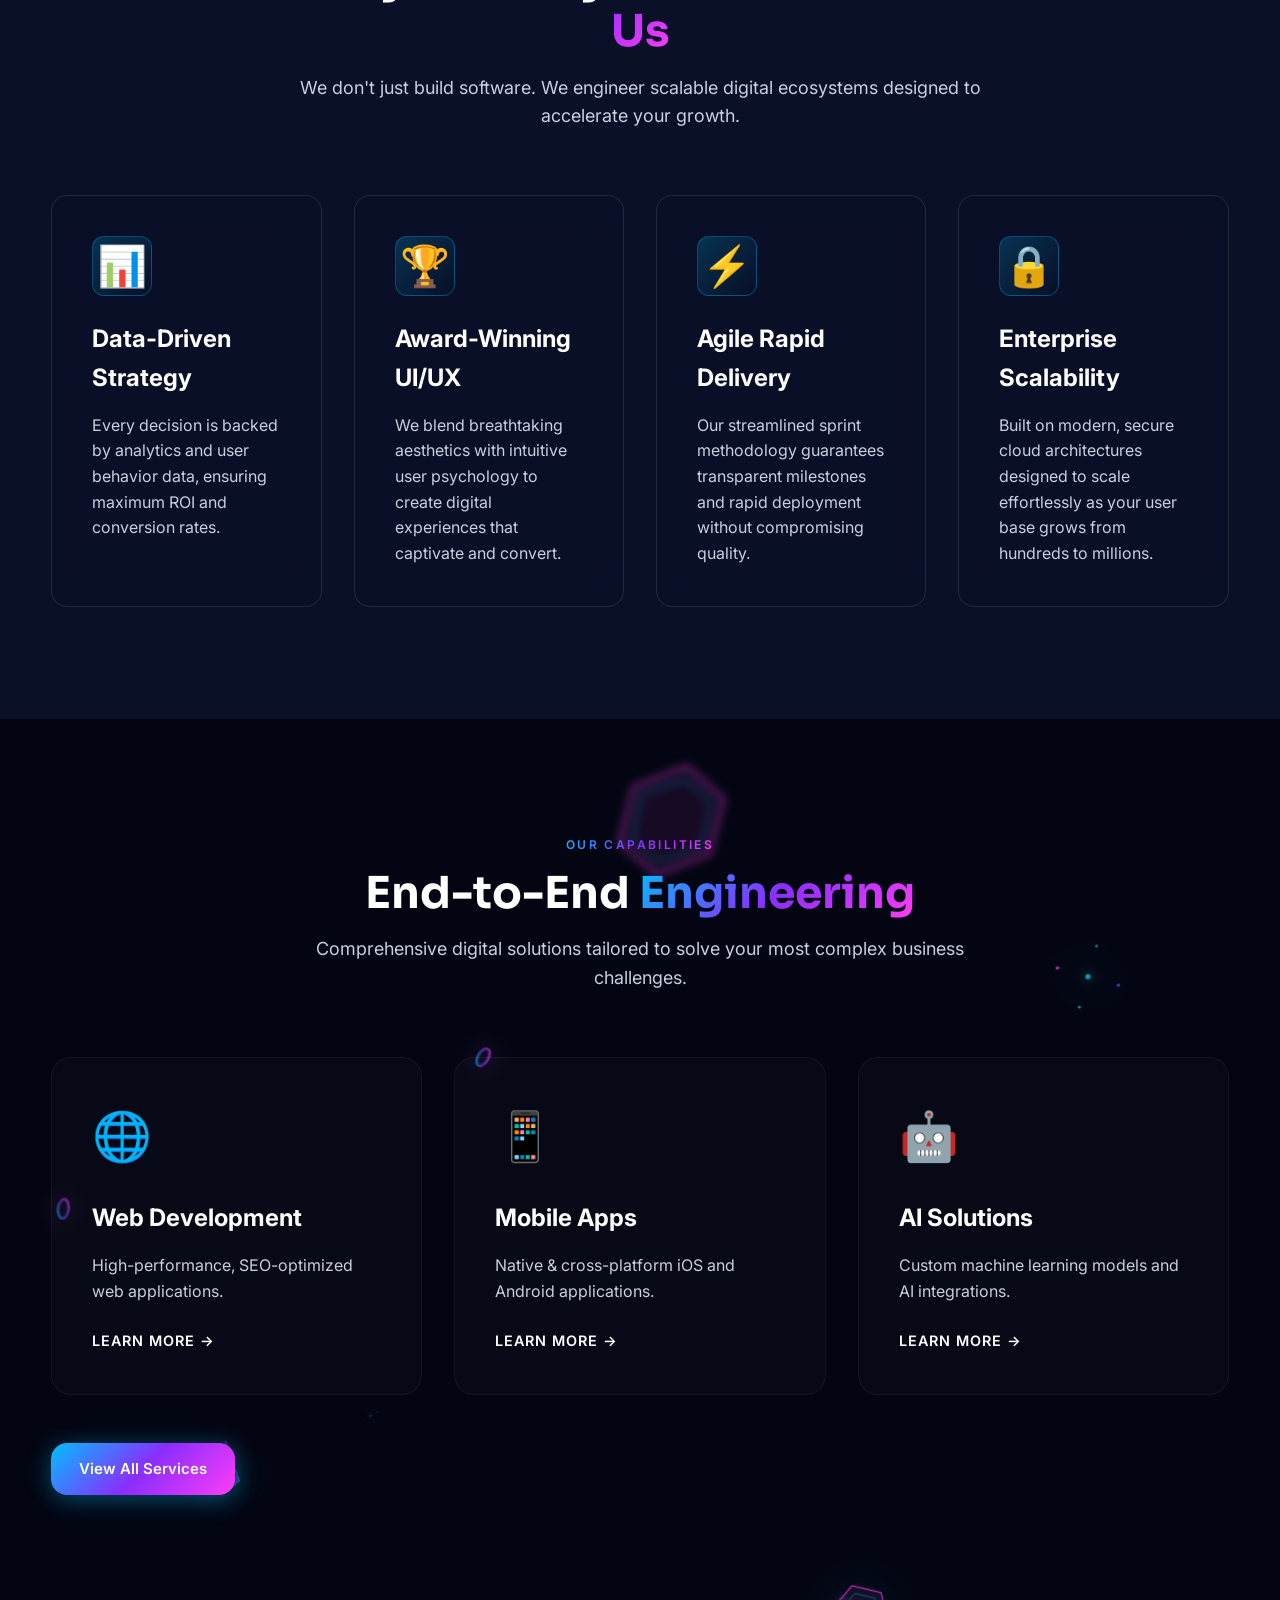
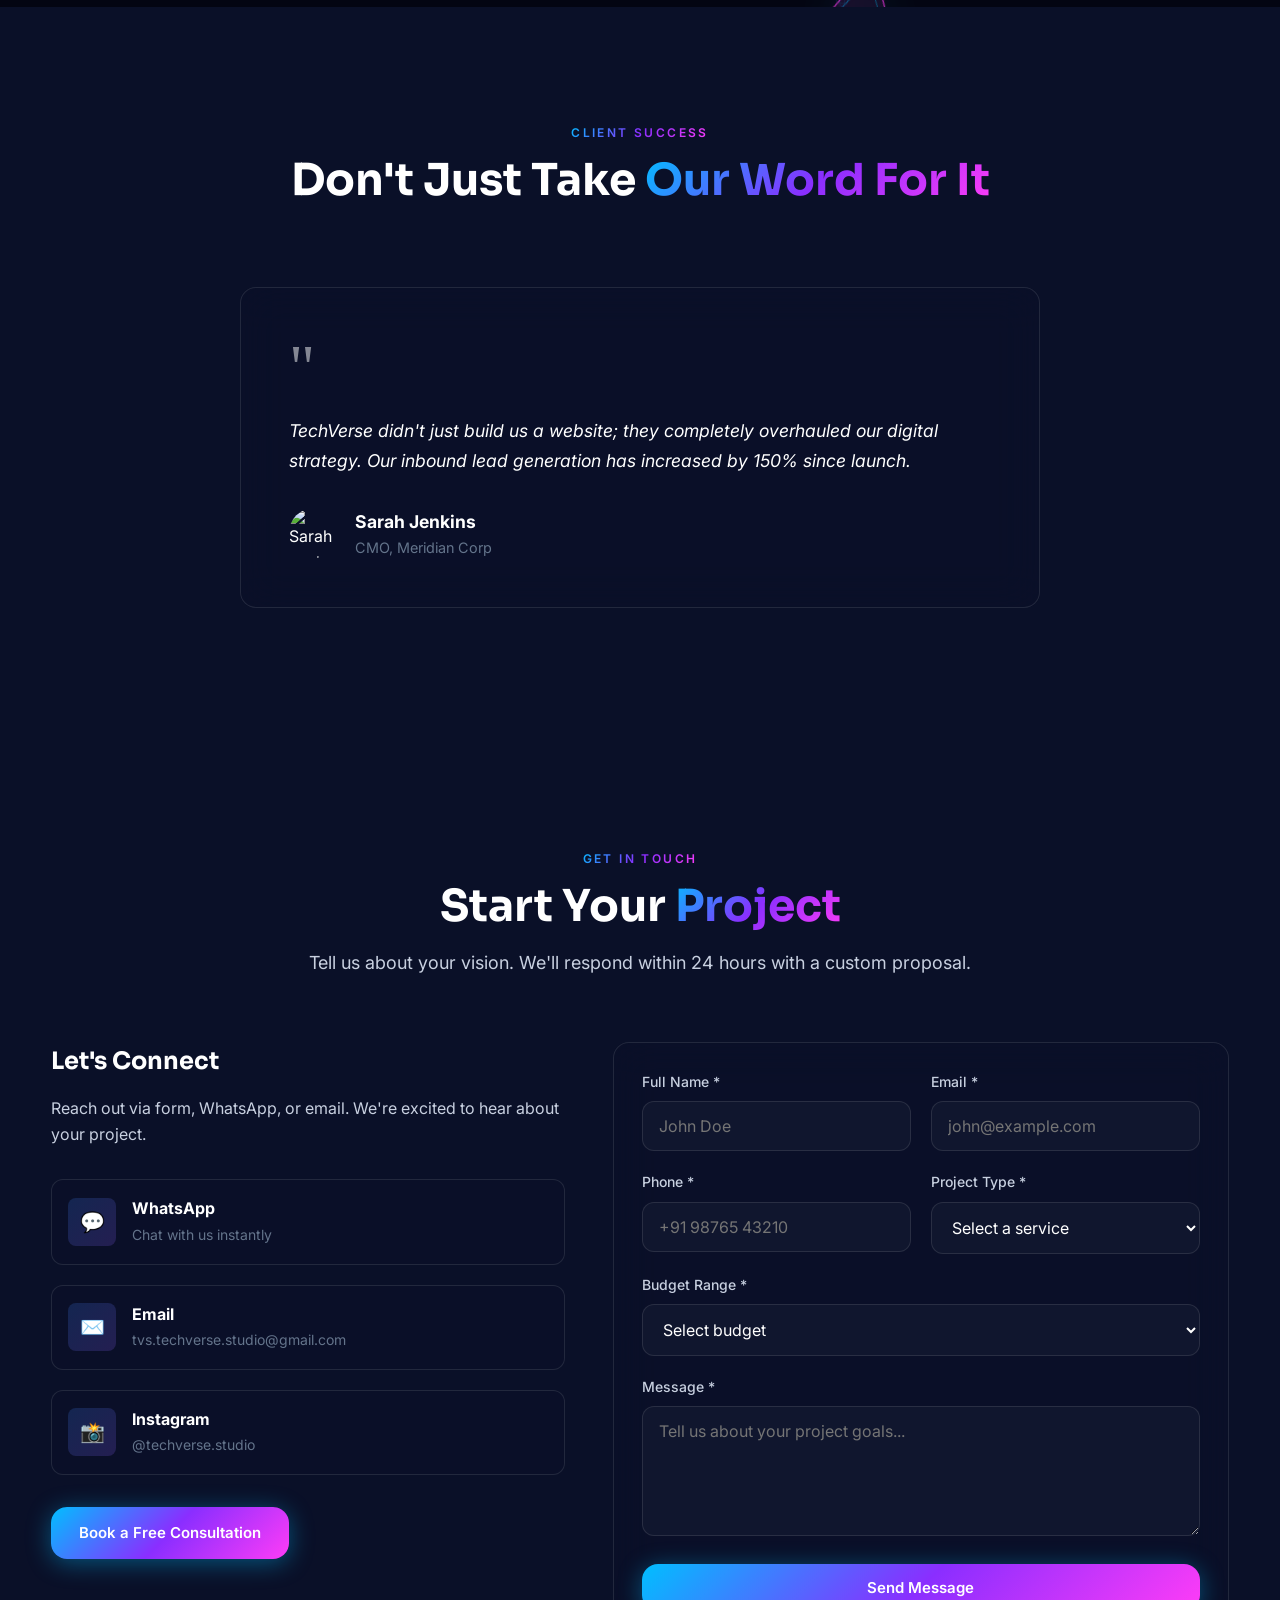
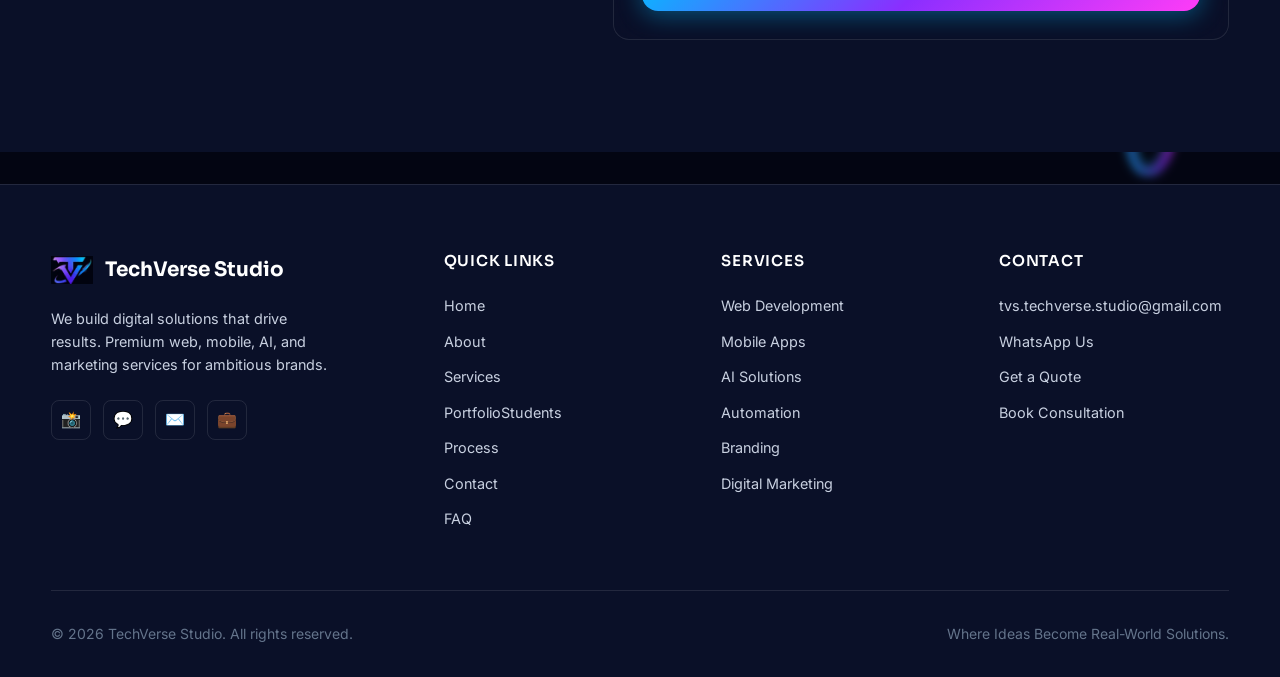
==== commit 03a5c0f3: "Bump SVG logos display height to 164px based on user preference" ====
--- a/index.html
+++ b/index.html
@@ -7,7 +7,7 @@
   <meta name="keywords" content="web development, mobile apps, AI solutions, digital marketing, TechVerse Studio">
   <meta name="author" content="TechVerse Studio">
   <title>TechVerse Studio | Where Ideas Become Real-World Solutions</title>
-  <link rel="stylesheet" href="css/style.css?v=24">
+  <link rel="stylesheet" href="css/style.css?v=25">
   <link rel="icon" href="assets/logo.png" type="image/png">
 </head>
 <body>
--- a/css/style.css
+++ b/css/style.css
@@ -3138,7 +3138,7 @@
 
 /* Full SVG Logo Marquee */
 .full-svg-logo {
-  height: 148px;
+  height: 164px;
   width: auto;
   opacity: 0.8;
   filter: grayscale(50%);
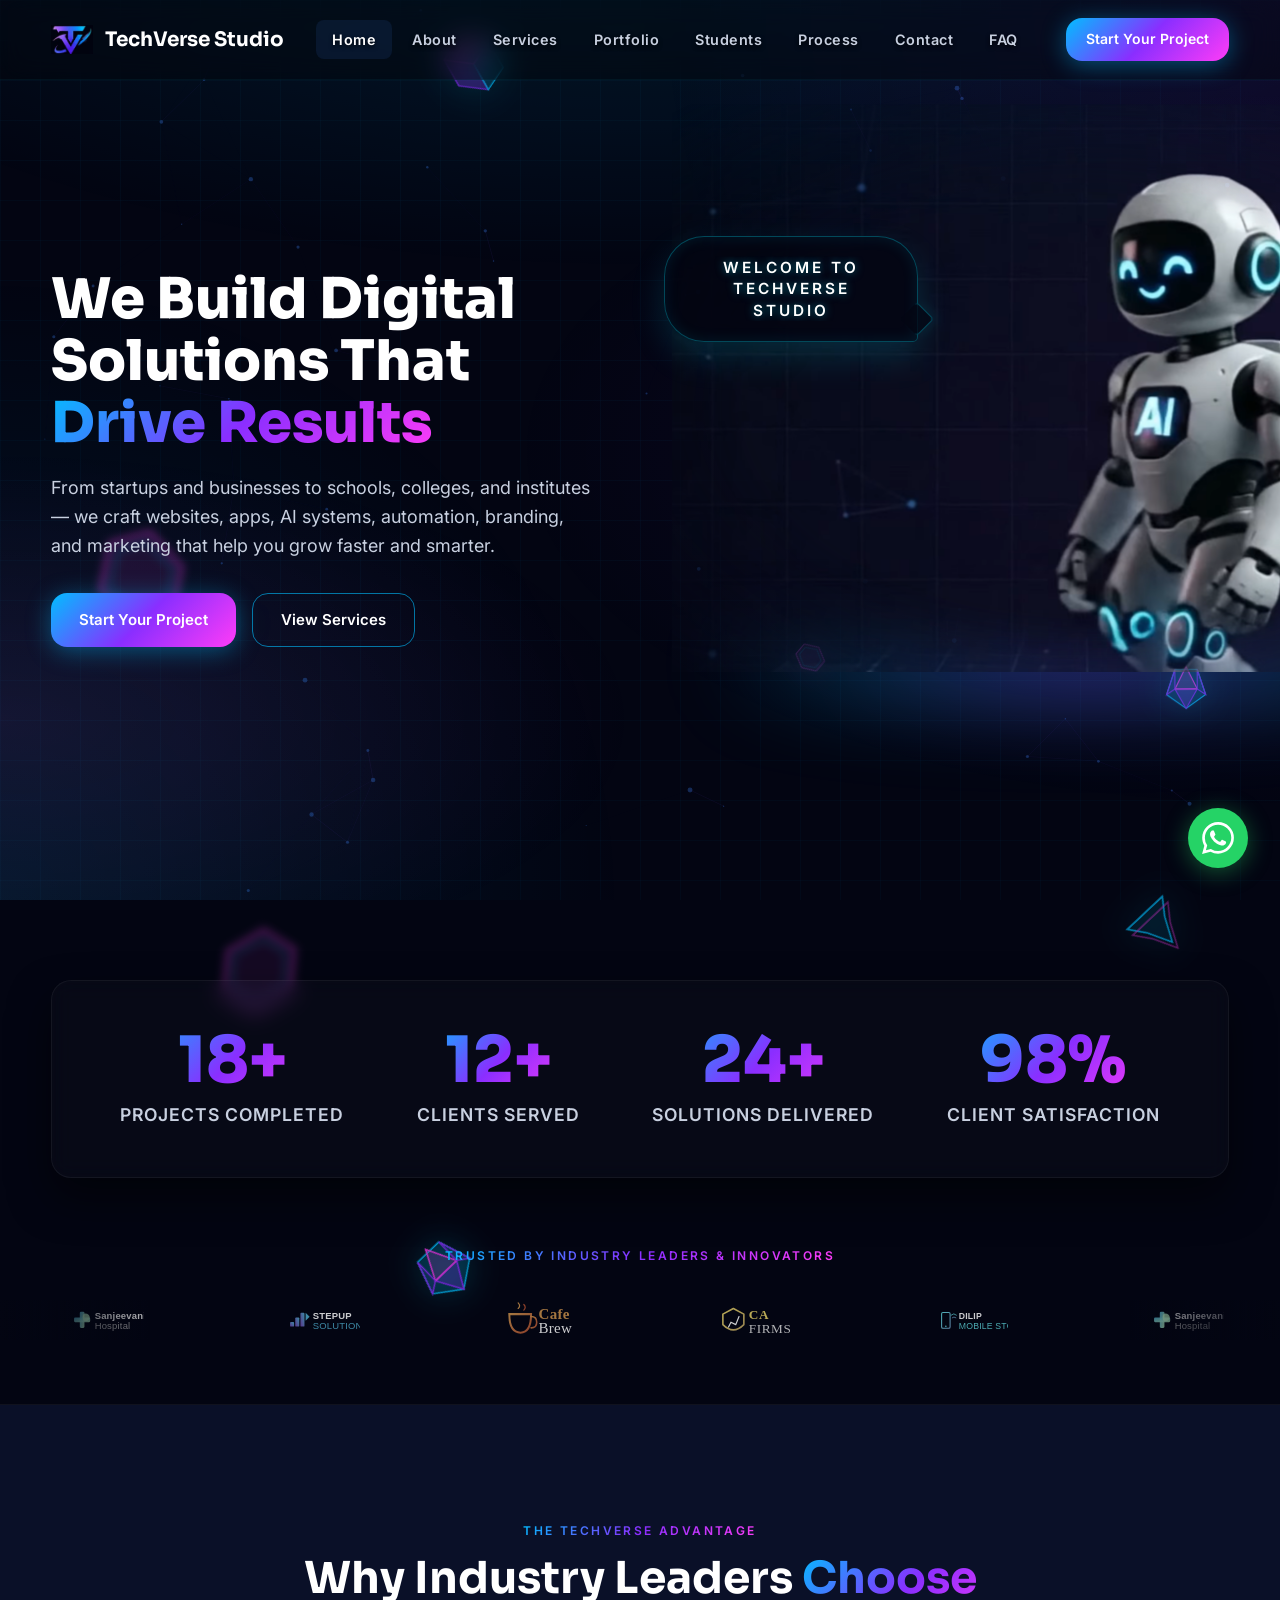
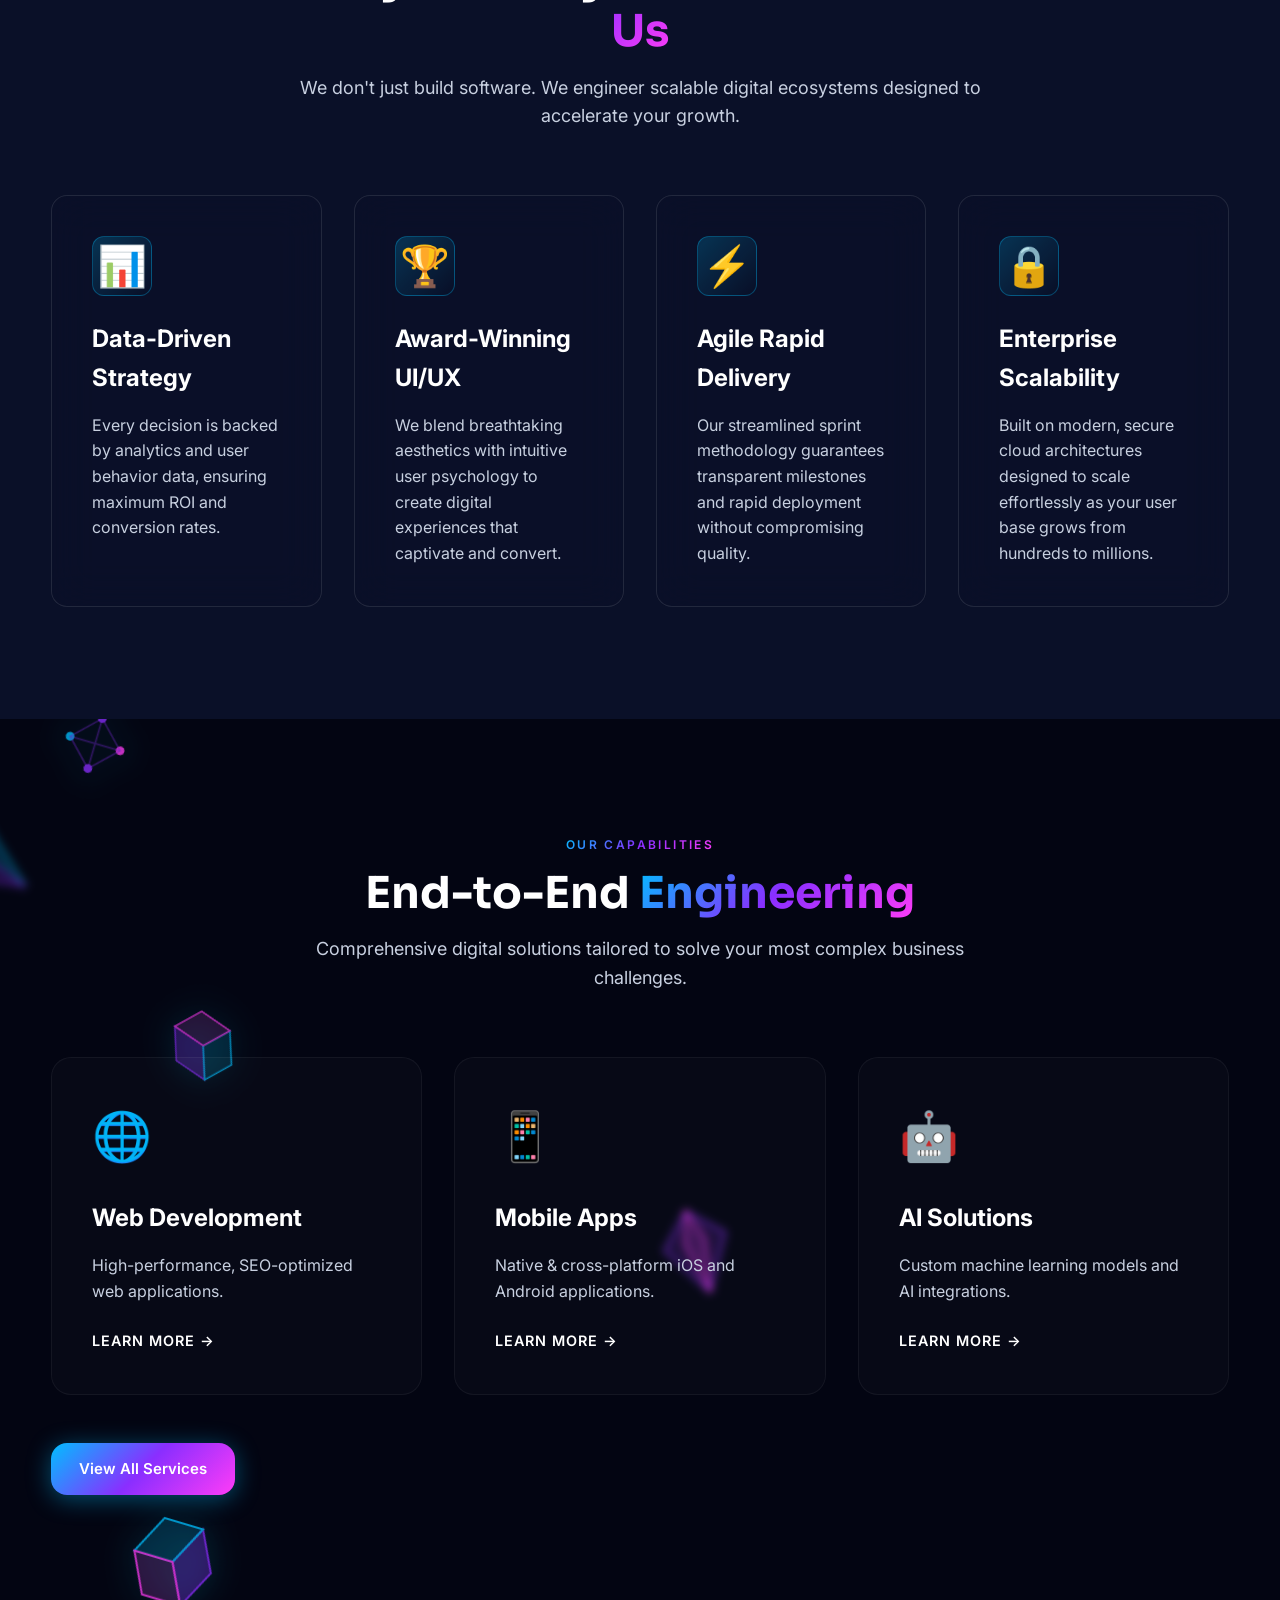
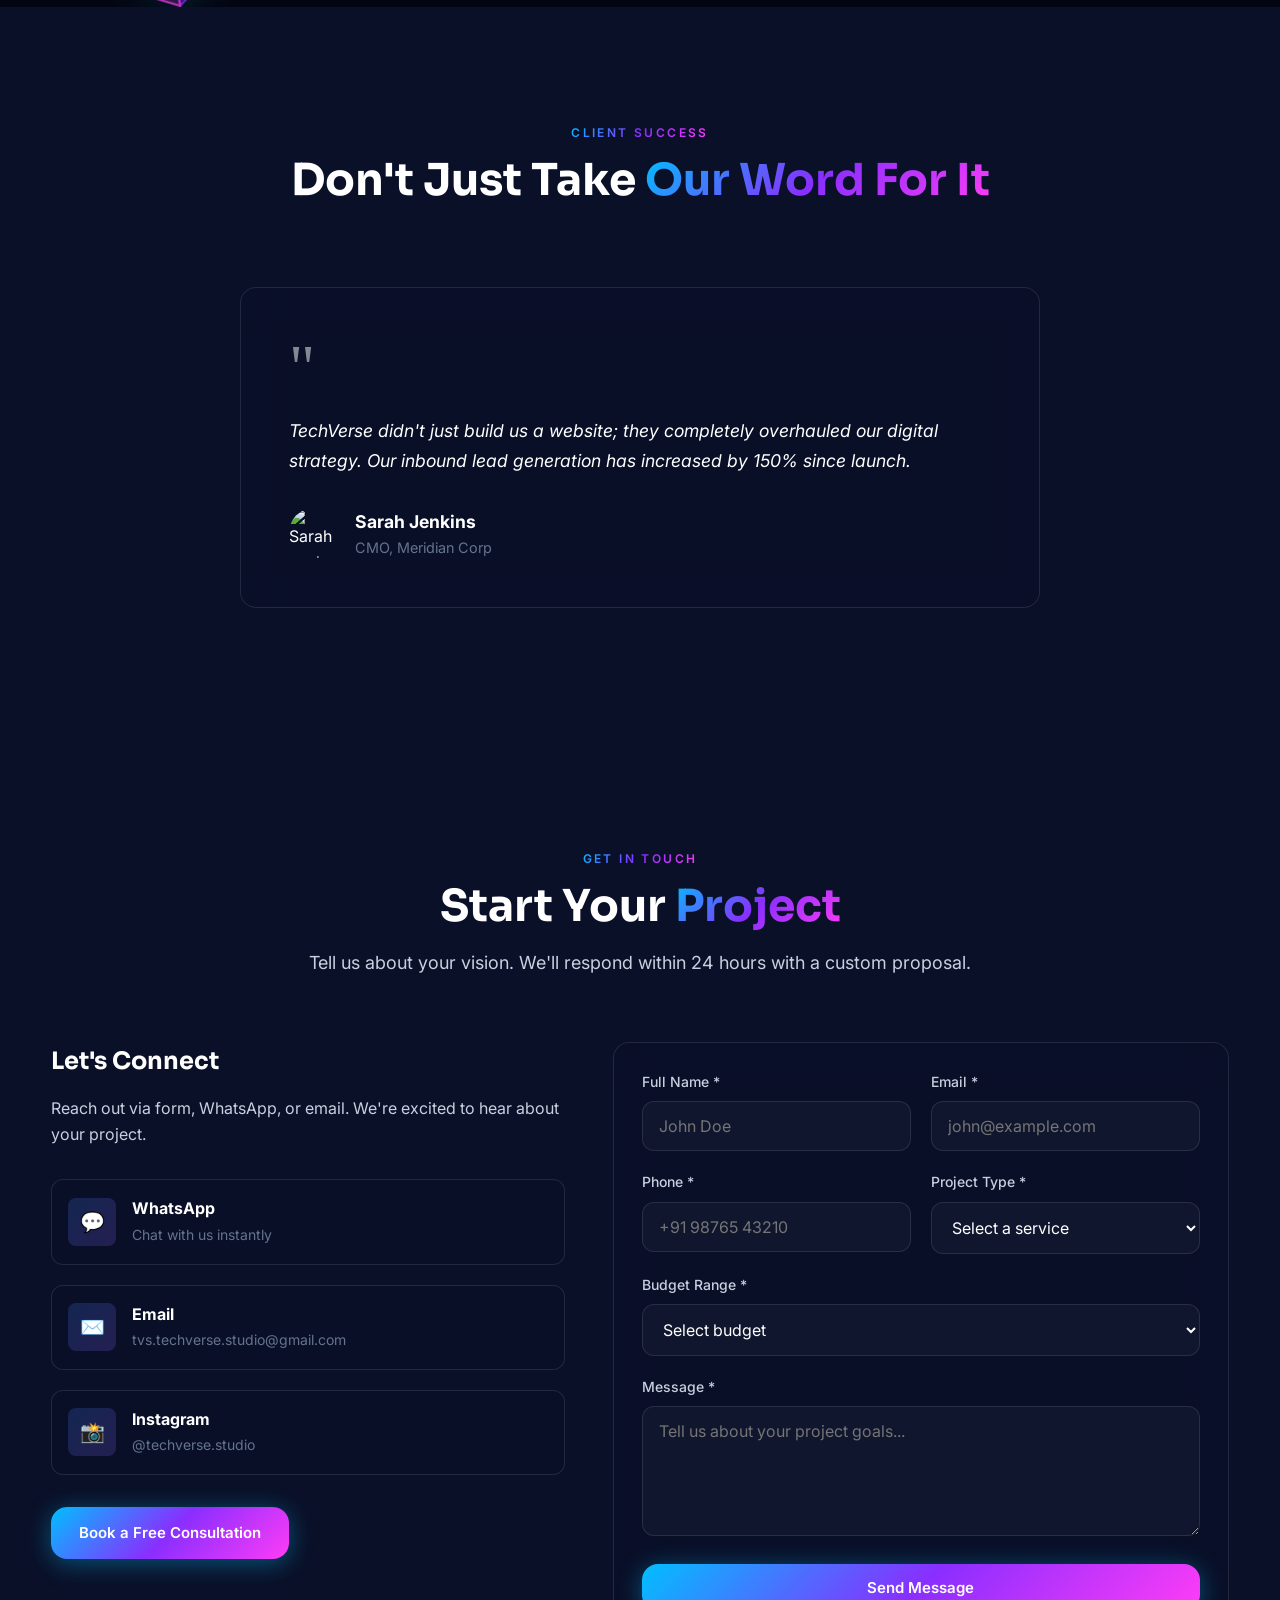
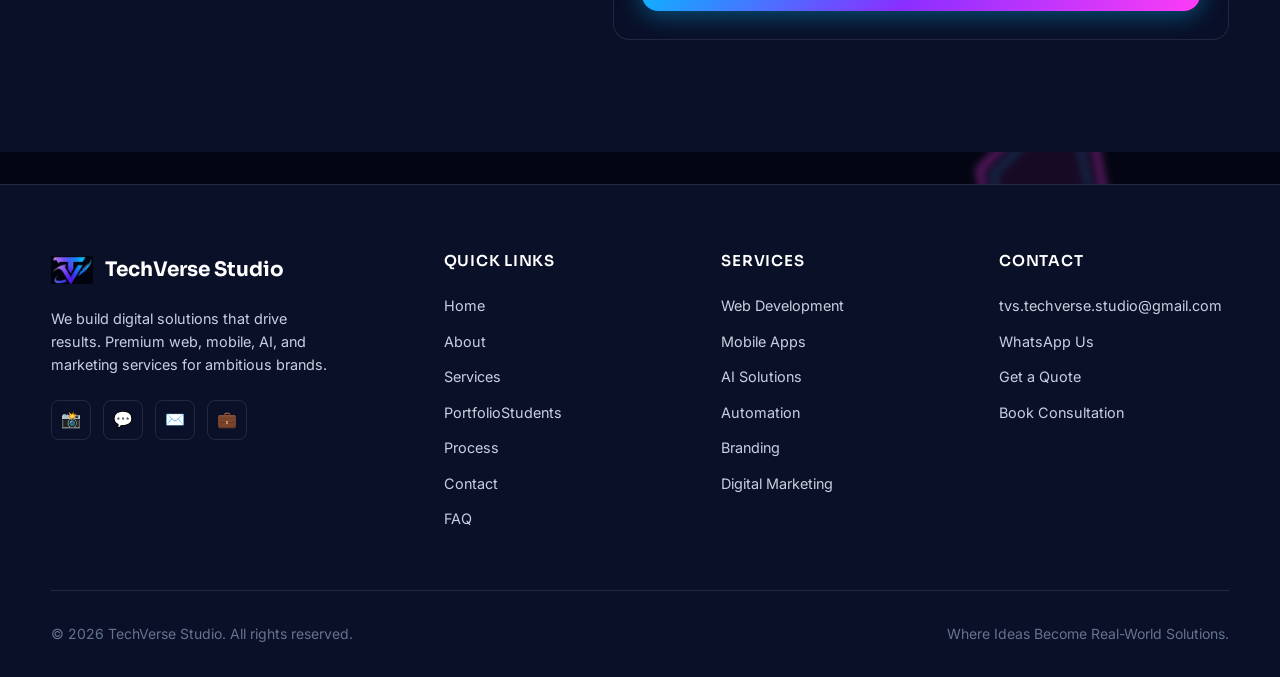
==== commit 78219eae: "Bump SVG logos display height to 180px" ====
--- a/index.html
+++ b/index.html
@@ -7,7 +7,7 @@
   <meta name="keywords" content="web development, mobile apps, AI solutions, digital marketing, TechVerse Studio">
   <meta name="author" content="TechVerse Studio">
   <title>TechVerse Studio | Where Ideas Become Real-World Solutions</title>
-  <link rel="stylesheet" href="css/style.css?v=25">
+  <link rel="stylesheet" href="css/style.css?v=26">
   <link rel="icon" href="assets/logo.png" type="image/png">
 </head>
 <body>
--- a/css/style.css
+++ b/css/style.css
@@ -3138,7 +3138,7 @@
 
 /* Full SVG Logo Marquee */
 .full-svg-logo {
-  height: 164px;
+  height: 180px;
   width: auto;
   opacity: 0.8;
   filter: grayscale(50%);
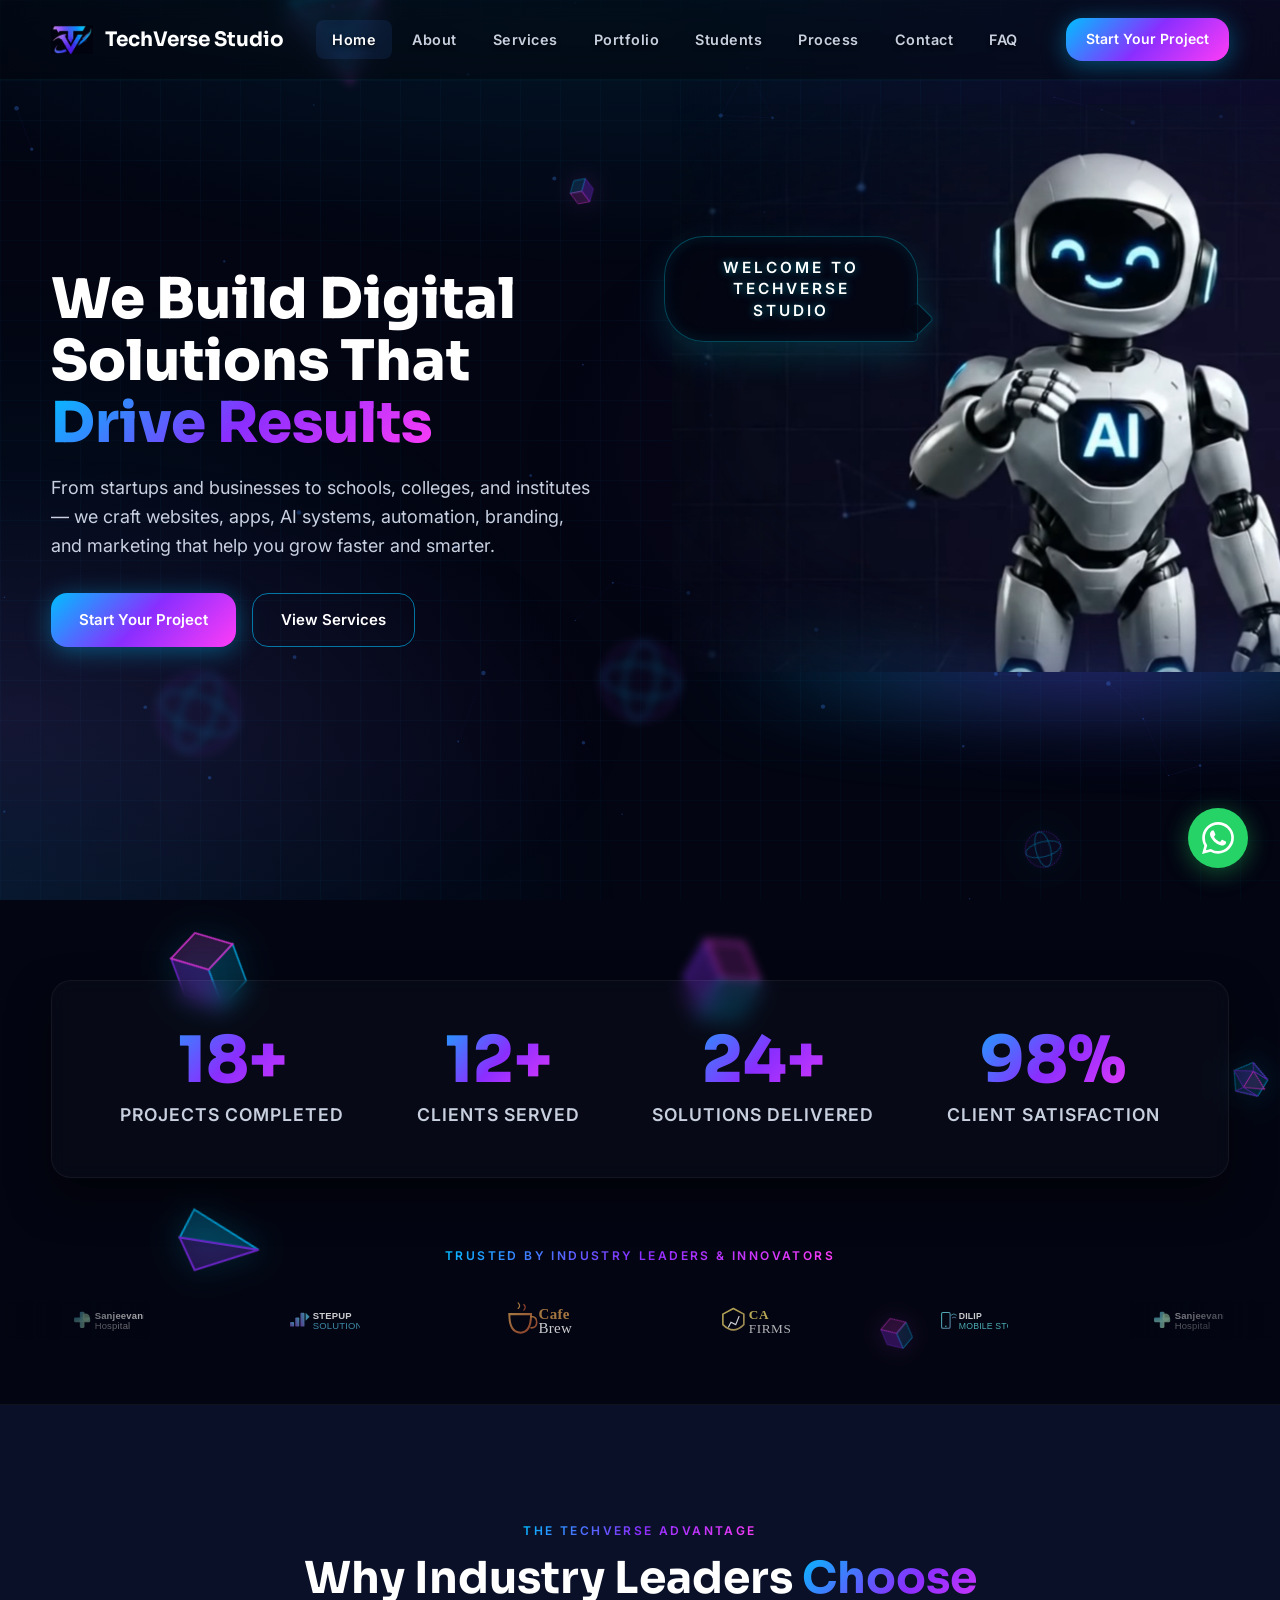
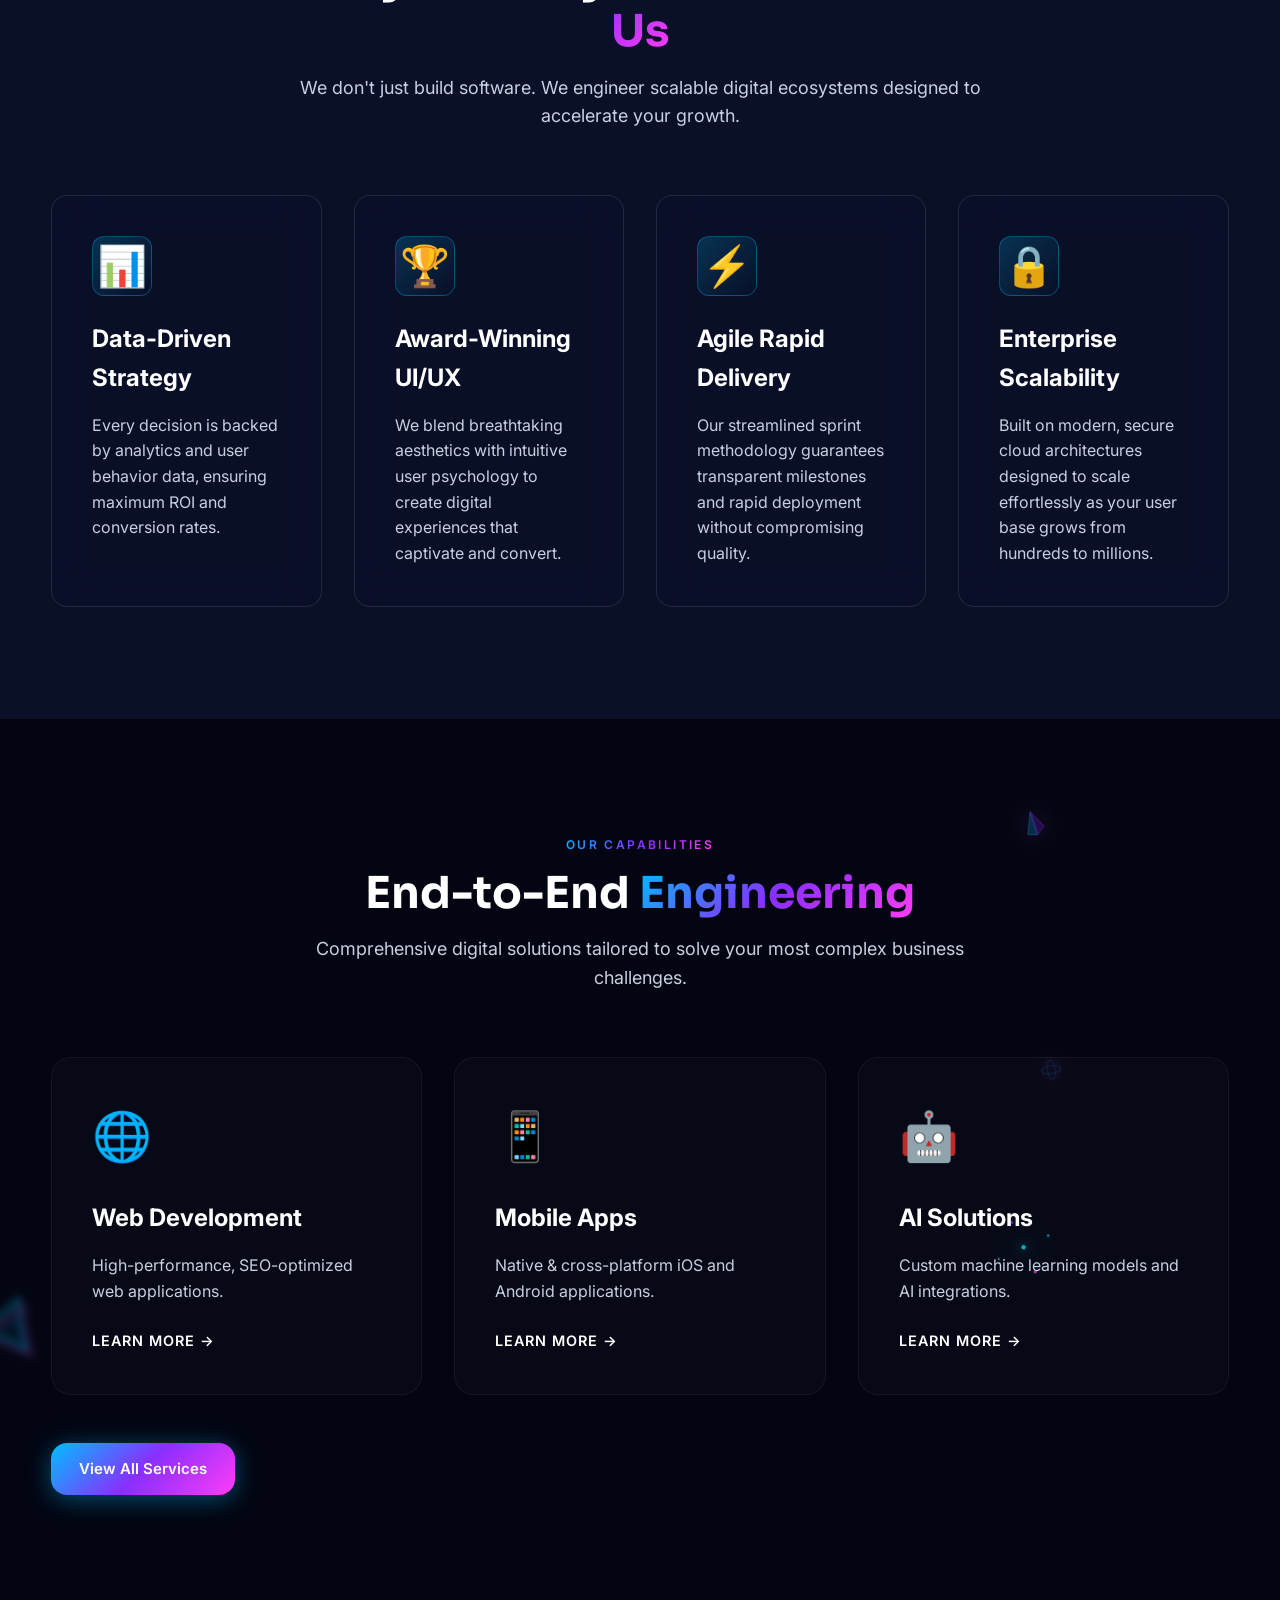
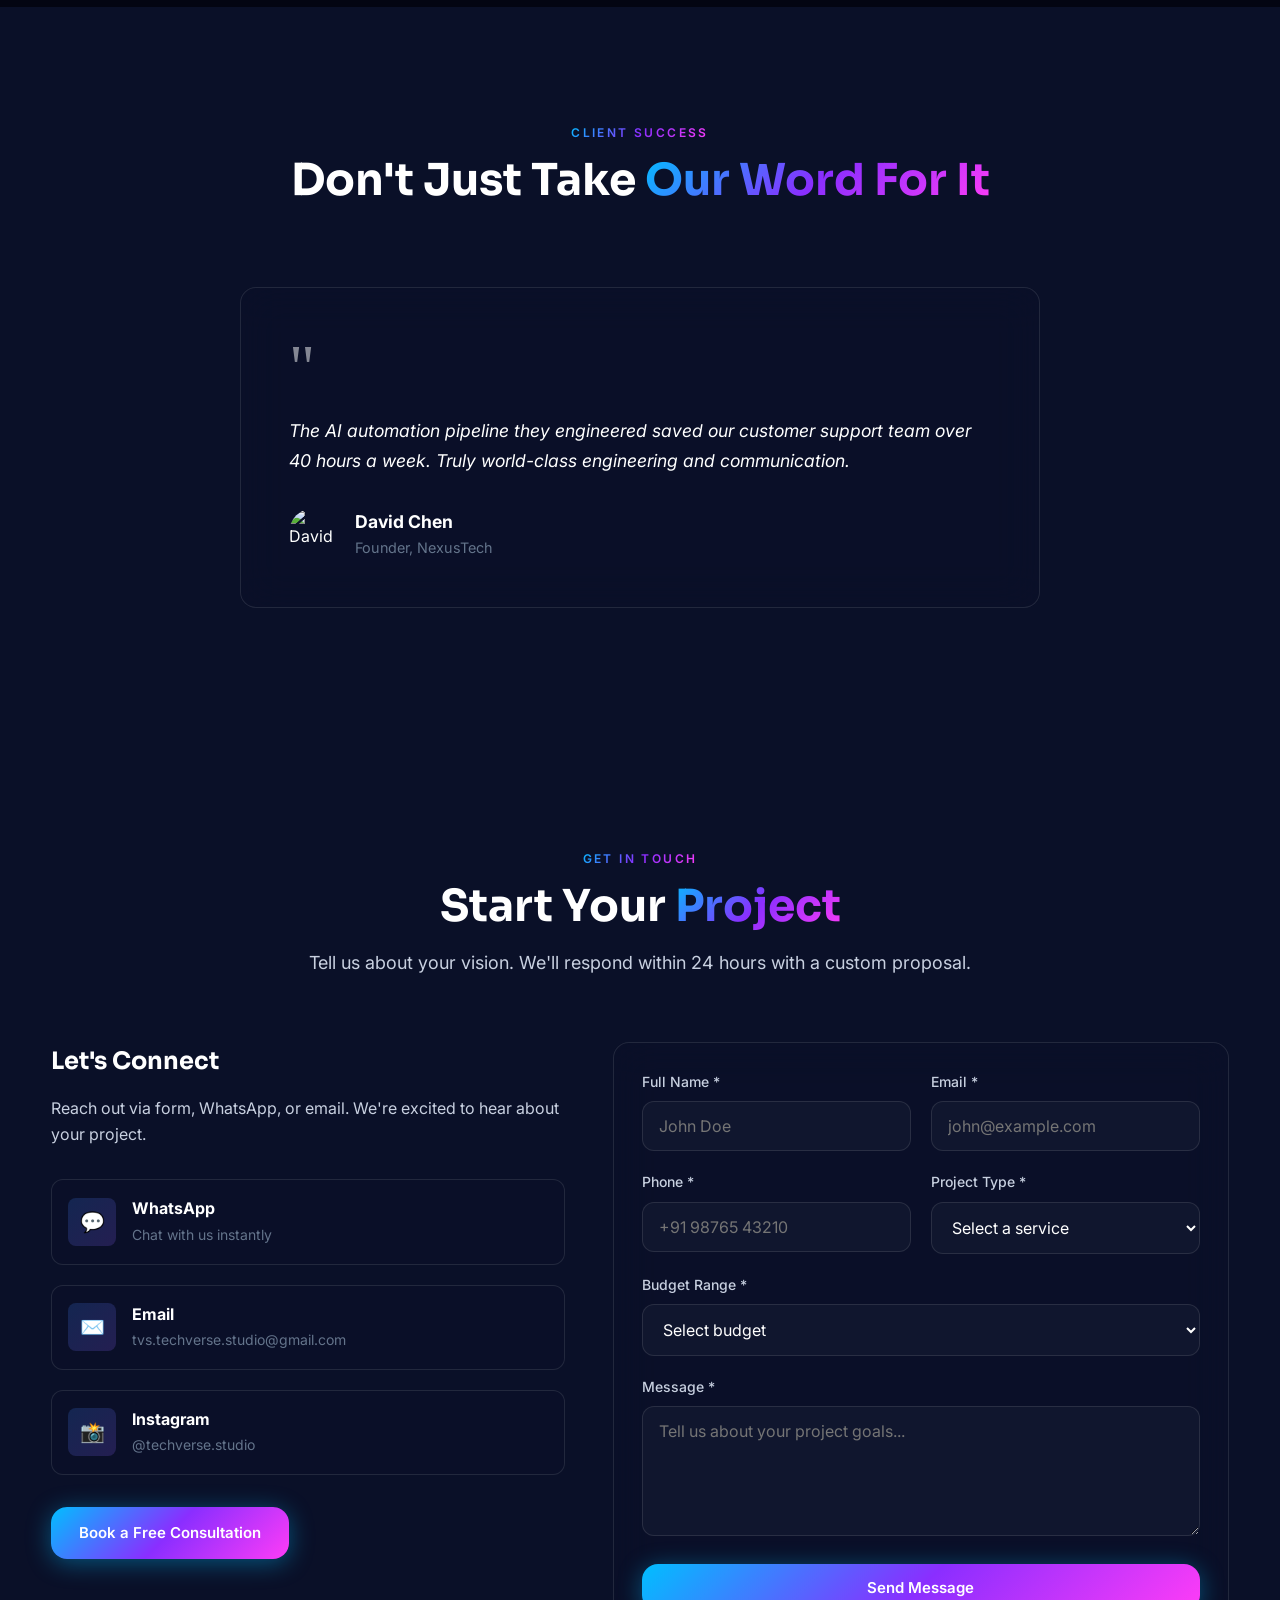
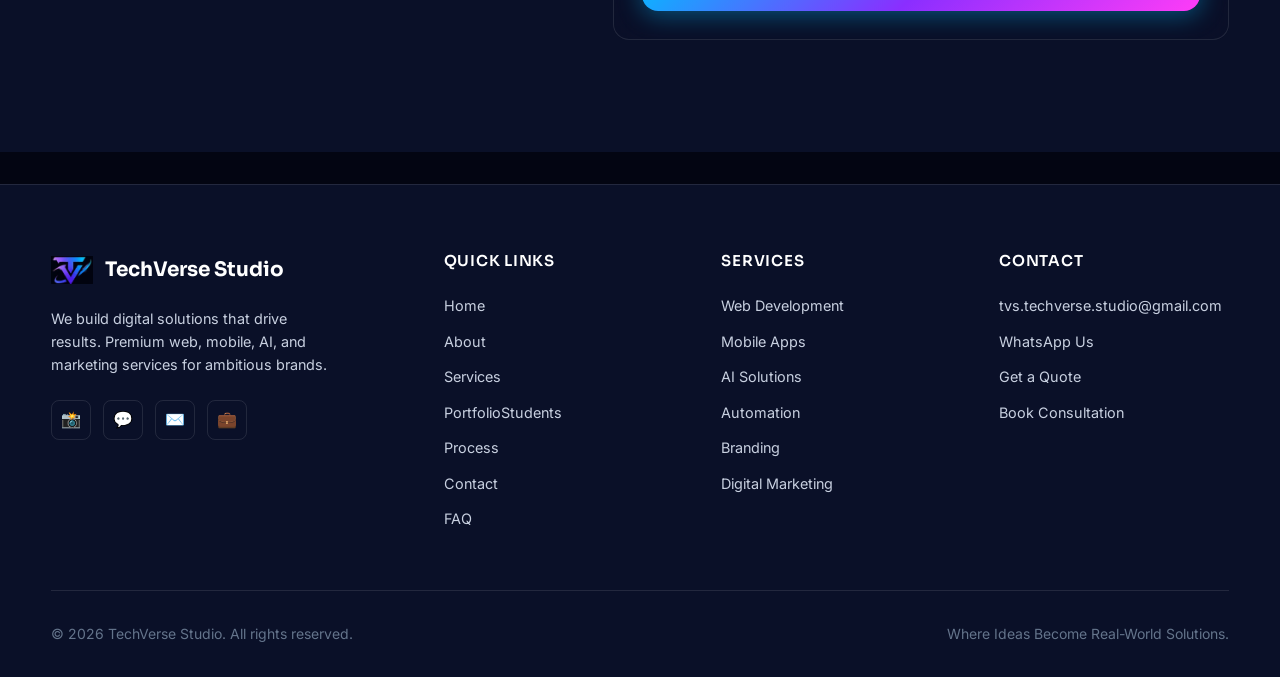
==== commit f94da436: "Performance Fixes: Add lazy loading to images, fix video autoplay/preload in services, and fix GSAP " ====
--- a/index.html
+++ b/index.html
@@ -122,18 +122,18 @@
         <div class="marquee-track">
 
           <!-- Logo set 1 -->
-          <div class="marquee-item"><img src="assets/images/logos/sanjeevani.svg" alt="Sanjeevani Hospital Logo" class="full-svg-logo"></div>
-          <div class="marquee-item"><img src="assets/images/logos/stepup.svg" alt="Stepup Solutions Logo" class="full-svg-logo"></div>
-          <div class="marquee-item"><img src="assets/images/logos/cafe.svg" alt="Cafe Brew Logo" class="full-svg-logo"></div>
-          <div class="marquee-item"><img src="assets/images/logos/ca.svg" alt="CA Firms Logo" class="full-svg-logo"></div>
-          <div class="marquee-item"><img src="assets/images/logos/dilip_mobile.svg" alt="Dilip Mobile Stores Logo" class="full-svg-logo"></div>
+          <div class="marquee-item"><img src="assets/images/logos/sanjeevani.svg" alt="Sanjeevani Hospital Logo" class="full-svg-logo" loading="lazy"></div>
+          <div class="marquee-item"><img src="assets/images/logos/stepup.svg" alt="Stepup Solutions Logo" class="full-svg-logo" loading="lazy"></div>
+          <div class="marquee-item"><img src="assets/images/logos/cafe.svg" alt="Cafe Brew Logo" class="full-svg-logo" loading="lazy"></div>
+          <div class="marquee-item"><img src="assets/images/logos/ca.svg" alt="CA Firms Logo" class="full-svg-logo" loading="lazy"></div>
+          <div class="marquee-item"><img src="assets/images/logos/dilip_mobile.svg" alt="Dilip Mobile Stores Logo" class="full-svg-logo" loading="lazy"></div>
           
           <!-- Logo set 2 (Duplicate for infinite scroll) -->
-          <div class="marquee-item"><img src="assets/images/logos/sanjeevani.svg" alt="Sanjeevani Hospital Logo" class="full-svg-logo"></div>
-          <div class="marquee-item"><img src="assets/images/logos/stepup.svg" alt="Stepup Solutions Logo" class="full-svg-logo"></div>
-          <div class="marquee-item"><img src="assets/images/logos/cafe.svg" alt="Cafe Brew Logo" class="full-svg-logo"></div>
-          <div class="marquee-item"><img src="assets/images/logos/ca.svg" alt="CA Firms Logo" class="full-svg-logo"></div>
-          <div class="marquee-item"><img src="assets/images/logos/dilip_mobile.svg" alt="Dilip Mobile Stores Logo" class="full-svg-logo"></div>
+          <div class="marquee-item"><img src="assets/images/logos/sanjeevani.svg" alt="Sanjeevani Hospital Logo" class="full-svg-logo" loading="lazy"></div>
+          <div class="marquee-item"><img src="assets/images/logos/stepup.svg" alt="Stepup Solutions Logo" class="full-svg-logo" loading="lazy"></div>
+          <div class="marquee-item"><img src="assets/images/logos/cafe.svg" alt="Cafe Brew Logo" class="full-svg-logo" loading="lazy"></div>
+          <div class="marquee-item"><img src="assets/images/logos/ca.svg" alt="CA Firms Logo" class="full-svg-logo" loading="lazy"></div>
+          <div class="marquee-item"><img src="assets/images/logos/dilip_mobile.svg" alt="Dilip Mobile Stores Logo" class="full-svg-logo" loading="lazy"></div>
 
         </div>
       </div>
@@ -225,7 +225,7 @@
               <div class="quote-icon">"</div>
               <p class="testimonial-text">TechVerse didn't just build us a website; they completely overhauled our digital strategy. Our inbound lead generation has increased by 150% since launch.</p>
               <div class="testimonial-author">
-                <img src="https://images.unsplash.com/photo-1560250097-0b93528c311a?w=100&h=100&fit=crop" alt="Sarah Jenkins">
+                <img src="https://images.unsplash.com/photo-1560250097-0b93528c311a?w=100&h=100&fit=crop" alt="Sarah Jenkins" loading="lazy">
                 <div>
                   <strong>Sarah Jenkins</strong>
                   <span>CMO, Meridian Corp</span>
@@ -238,7 +238,7 @@
               <div class="quote-icon">"</div>
               <p class="testimonial-text">The AI automation pipeline they engineered saved our customer support team over 40 hours a week. Truly world-class engineering and communication.</p>
               <div class="testimonial-author">
-                <img src="https://images.unsplash.com/photo-1472099645785-5658abf4ff4e?w=100&h=100&fit=crop" alt="David Chen">
+                <img src="https://images.unsplash.com/photo-1472099645785-5658abf4ff4e?w=100&h=100&fit=crop" alt="David Chen" loading="lazy">
                 <div>
                   <strong>David Chen</strong>
                   <span>Founder, NexusTech</span>
@@ -251,7 +251,7 @@
               <div class="quote-icon">"</div>
               <p class="testimonial-text">From wireframes to final deployment, the TechVerse team was flawless. The mobile app they built is currently maintaining a 4.9 star rating on the App Store.</p>
               <div class="testimonial-author">
-                <img src="https://images.unsplash.com/photo-1573496359142-b8d87734a5a2?w=100&h=100&fit=crop" alt="Elena Rodriguez">
+                <img src="https://images.unsplash.com/photo-1573496359142-b8d87734a5a2?w=100&h=100&fit=crop" alt="Elena Rodriguez" loading="lazy">
                 <div>
                   <strong>Elena Rodriguez</strong>
                   <span>VP Product, FitTrack Pro</span>
